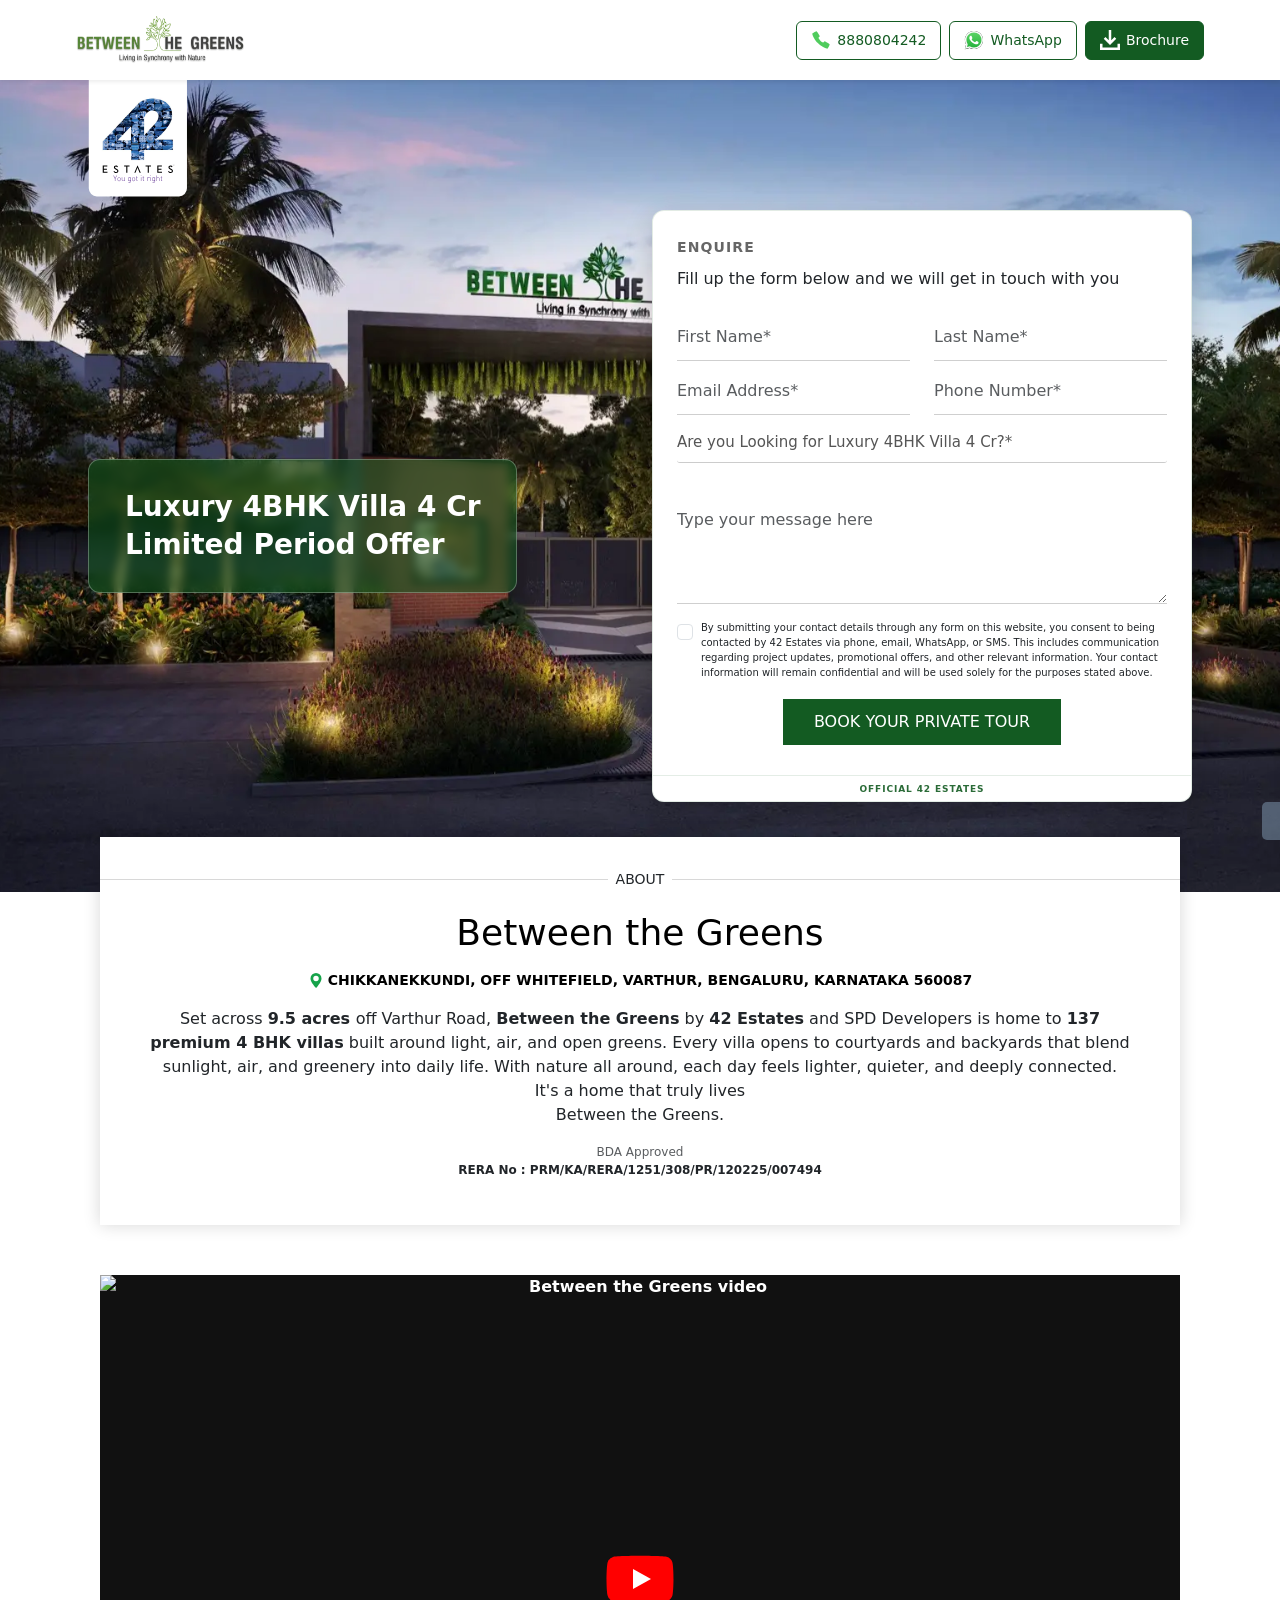
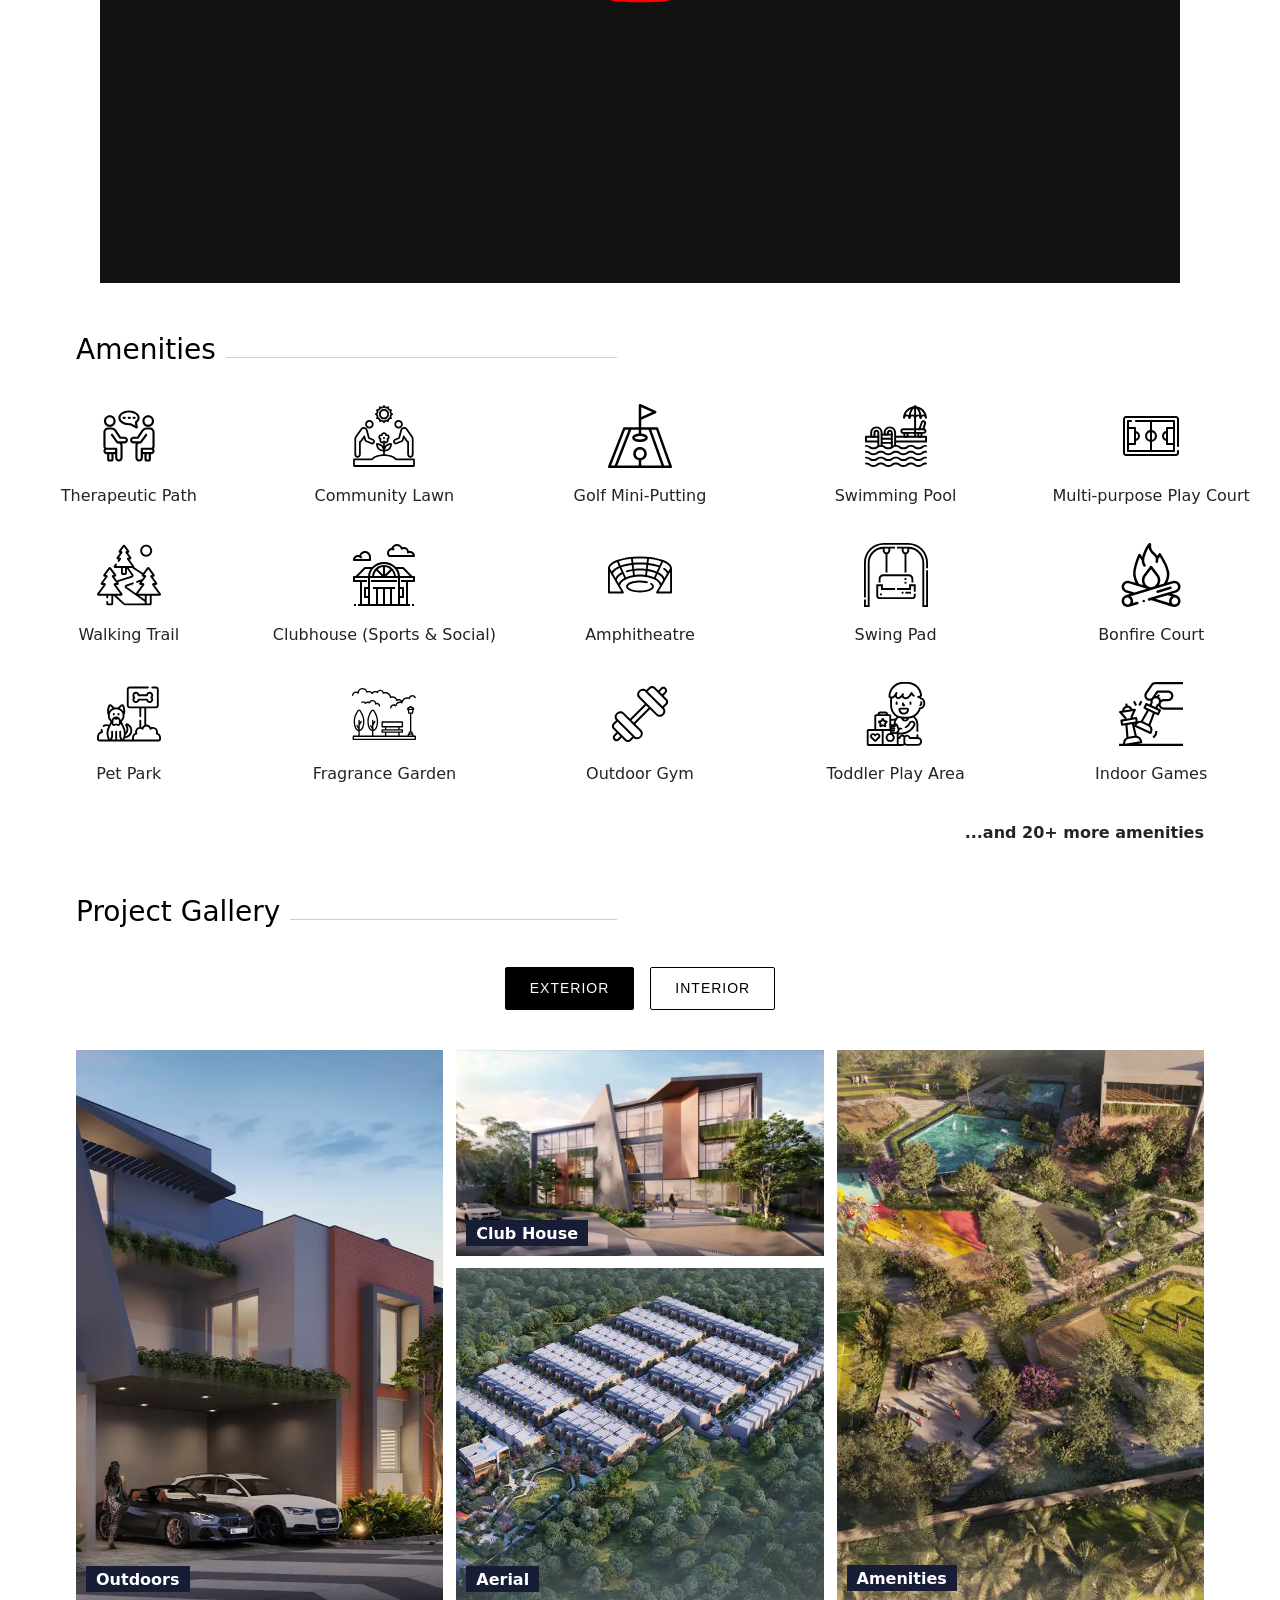
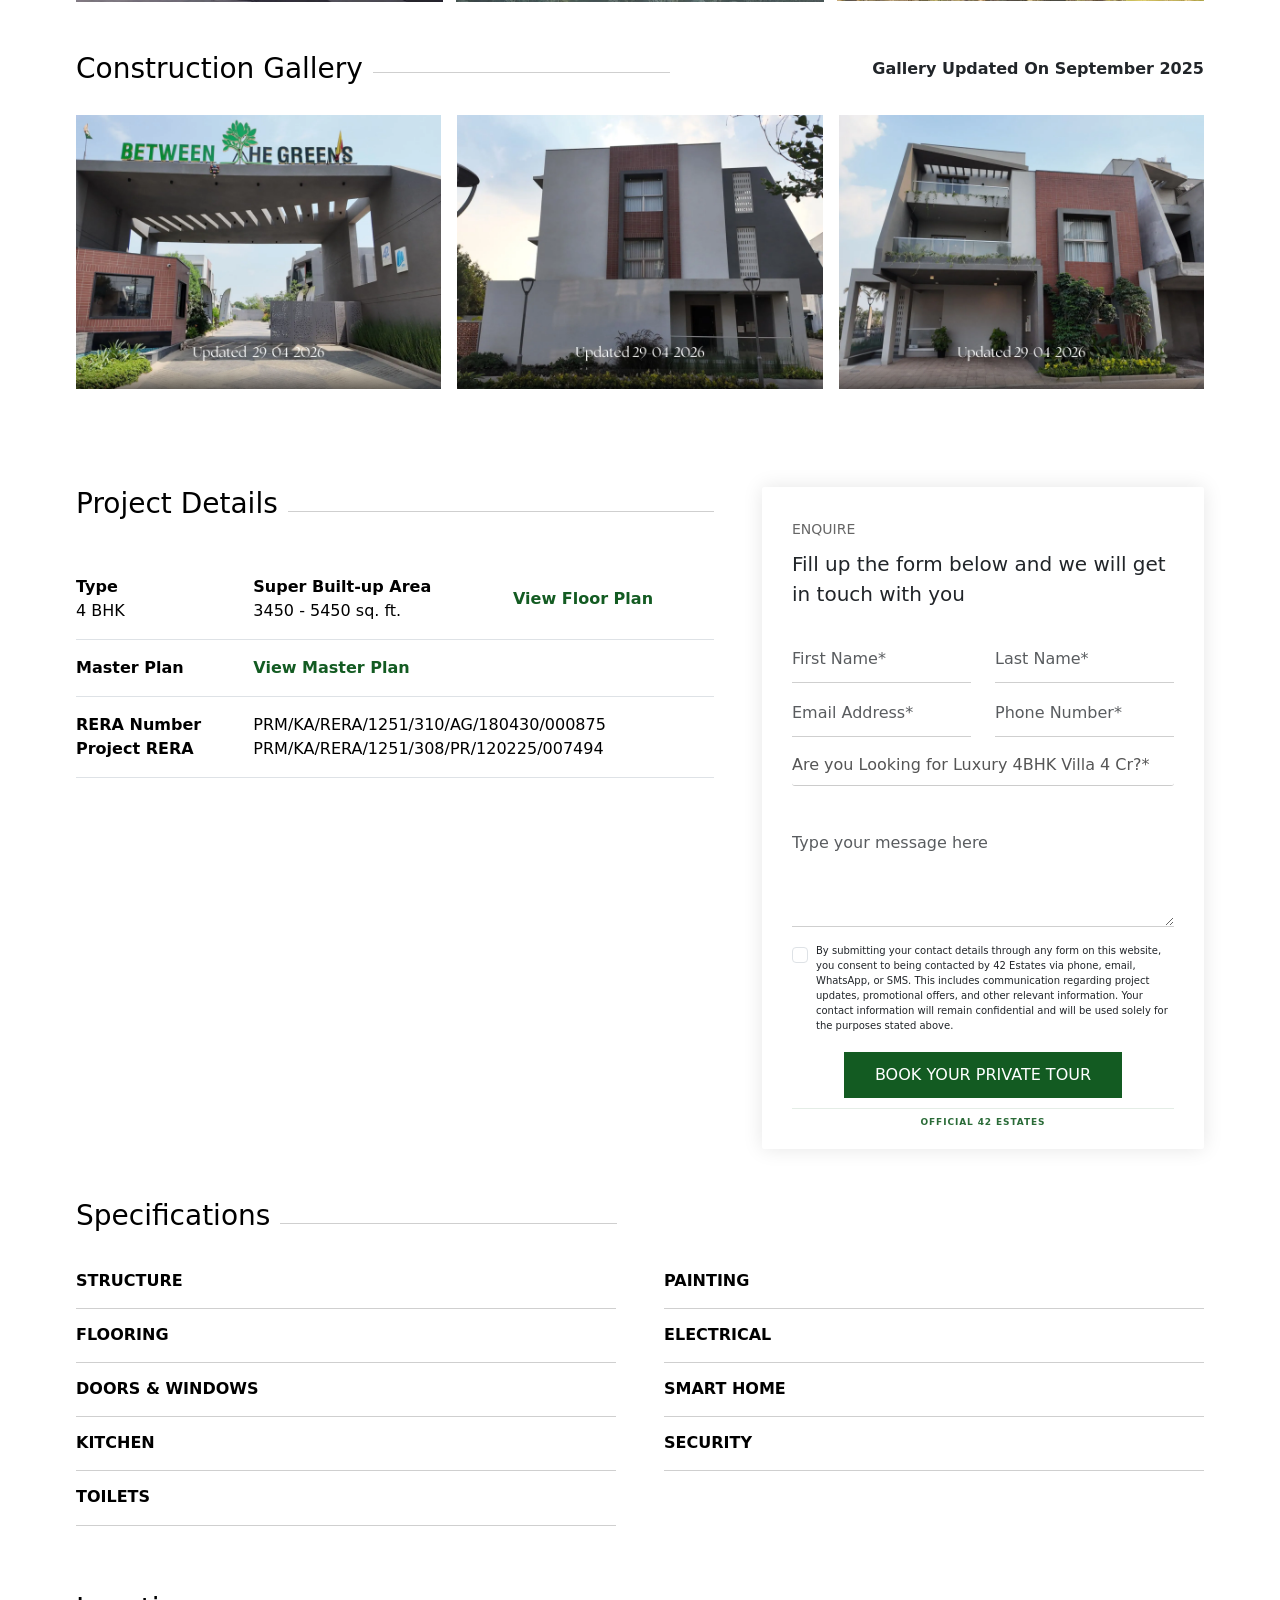
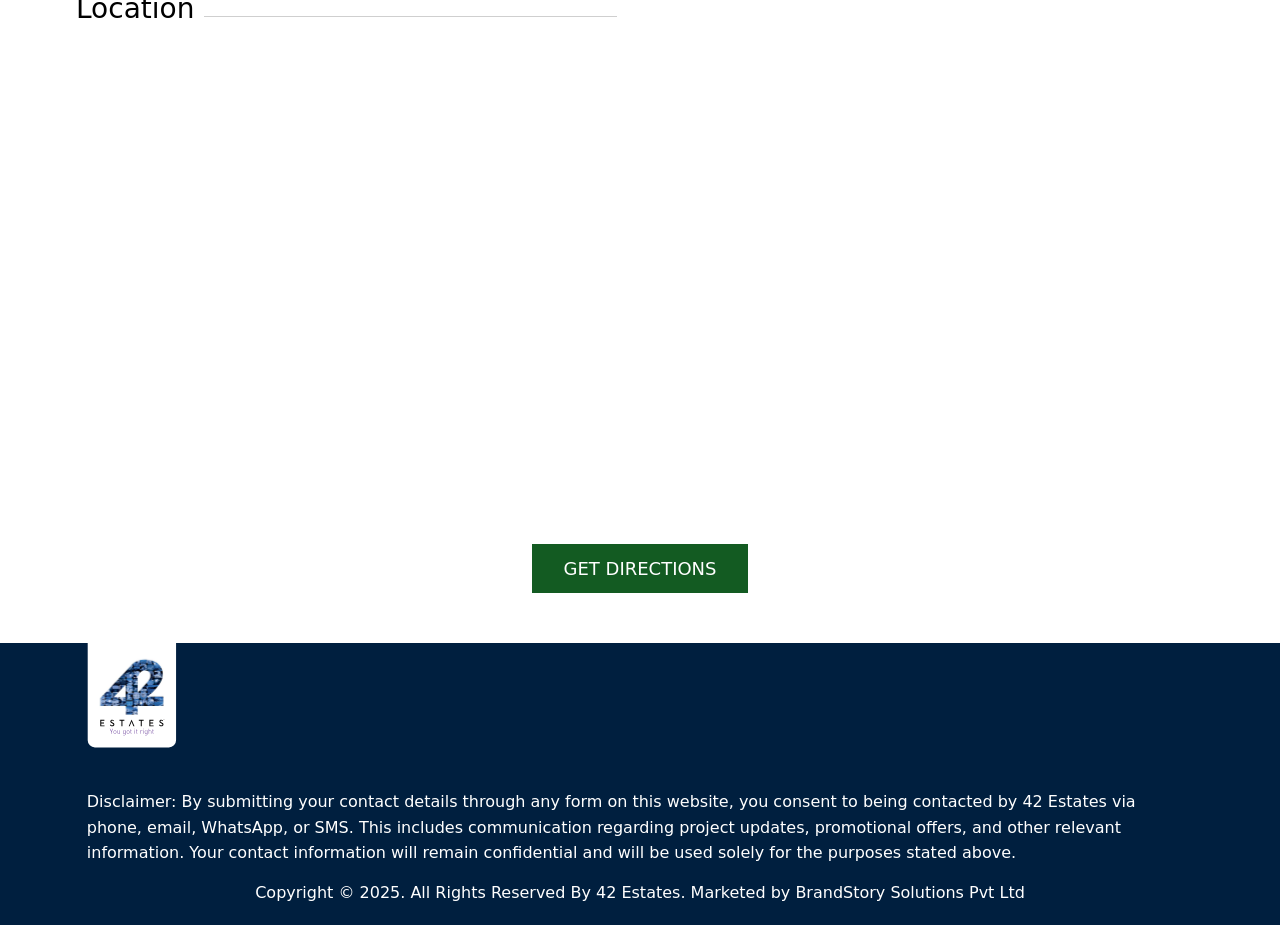
==== index.html @ 1ff2c19d "Optimized page for better user experience" ====
<!DOCTYPE html>
<html lang="en-US">
<head>
    <meta charset="UTF-8">
    <meta name="viewport" content="width=device-width, initial-scale=1, minimum-scale=1">
    <meta name='robots' content='index, follow, max-image-preview:large, max-snippet:-1, max-video-preview:-1' />
    <title>Between The Greens - Villas for Sale in Whitefield & Varthur, Bangalore</title>
    <meta name="description"
        content="Explore luxury villas for sale in Whitefield and Varthur, Bangalore. Spacious 3 & 4 BHK homes in gated communities with top amenities. Book your site visit now!" />
    <link rel="canonical" href="https://www.42estates.com/projects/between-the-greens/" />
    <link rel="preconnect" href="https://cdn.jsdelivr.net" crossorigin>
    <link rel="preconnect" href="https://fonts.cdnfonts.com" crossorigin>
    <link rel="dns-prefetch" href="https://www.googletagmanager.com">
    <link rel="preload" as="image" href="images/between-greens-logo-opt.webp" type="image/webp" fetchpriority="high">
    <link rel="preload" as="image" href="images/btg-banner-mobile.webp" type="image/webp" media="(max-width: 767px)"
        fetchpriority="high">
    <link rel="preload" as="image" href="images/btg-banner.webp" type="image/webp" media="(min-width: 768px)"
        fetchpriority="high">
    <link href="https://cdn.jsdelivr.net/npm/bootstrap@5.3.3/dist/css/bootstrap.min.css" rel="stylesheet">
    <meta property="og:locale" content="en_US" />
    <meta property="og:type" content="article" />
    <meta property="og:title"
        content="Explore luxury villas for sale in Whitefield and Varthur, Bangalore. Spacious 3 & 4 BHK homes in gated communities with top amenities. Book your site visit now!" />
    <meta property="og:description"
        content="Explore luxury villas for sale in Whitefield and Varthur, Bangalore. Spacious 3 & 4 BHK homes in gated communities with top amenities. Book your site visit now!" />
    <meta property="og:url" content="https://www.42estates.com/projects/between-the-greens/" />
    <meta property="og:site_name" content="42 Estates" />
    <meta property="article:modified_time" content="2025-10-28T10:31:50+00:00" />
    <meta property="og:image" content="images/42-estates-title-logo.png" />
    <meta property="og:image:width" content="512" />
    <meta property="og:image:height" content="512" />
    <meta property="og:image:type" content="image/png" />
    <meta name="twitter:card" content="summary_large_image" />
    <meta name="twitter:label1" content="Est. reading time" />
    <meta name="twitter:data1" content="1 minute" />
    <script type="application/ld+json"
        class="yoast-schema-graph">{"@context":"https://schema.org","@graph":[{"@type":"WebPage","@id":"https://www.42estates.com/projects/between-the-greens/","url":"https://www.42estates.com/projects/between-the-greens/","name":"Between The Greens | Premium 4 BHK Villas for Sale in Varthur","isPartOf":{"@id":"https://www.42estates.com/#website"},"primaryImageOfPage":{"@id":"https://www.42estates.com/projects/between-the-greens/#primaryimage"},"image":{"@id":"https://www.42estates.com/projects/between-the-greens/#primaryimage"},"thumbnailUrl":"images/42-estates-title-logo.png","datePublished":"2025-10-25T07:54:54+00:00","dateModified":"2025-10-28T10:31:50+00:00","description":"Between The Greens offers premium 4 BHK villas in Varthur that celebrate light, air, and open greens.","breadcrumb":{"@id":"https://www.42estates.com/projects/between-the-greens/#breadcrumb"},"inLanguage":"en-US","potentialAction":[{"@type":"ReadAction","target":["https://www.42estates.com/projects/between-the-greens/"]}]},{"@type":"ImageObject","inLanguage":"en-US","@id":"https://www.42estates.com/projects/between-the-greens/#primaryimage","url":"https://www.42estates.com/projects/between-the-greens/#primaryimage","contentUrl":"https://www.42estates.com/projects/between-the-greens/#primaryimage","width":935,"height":526,"caption":"Between The Greens"},{"@type":"BreadcrumbList","@id":"https://www.42estates.com/projects/between-the-greens/#breadcrumb","itemListElement":[{"@type":"ListItem","position":1,"name":"Home","item":"https://www.42estates.com/"},{"@type":"ListItem","position":2,"name":"Between The Greens"}]},{"@type":"WebSite","@id":"https://www.42estates.com/#website","url":"https://www.42estates.com/","name":"42 Estates","description":"","potentialAction":[{"@type":"SearchAction","target":{"@type":"EntryPoint","urlTemplate":"https://www.42estates.com/?s={search_term_string}"},"query-input":{"@type":"PropertyValueSpecification","valueRequired":true,"valueName":"search_term_string"}}],"inLanguage":"en-US"}]}</script>
    <link rel="stylesheet" href="style.css" media="print" onload="this.media='all'">
    <noscript>
        <link rel="stylesheet" href="style.css">
    </noscript>
 
    <link rel="apple-touch-icon" sizes="180x180" href="images/42-estates-title-logo.png">
    <link rel="icon" type="image/png" sizes="32x32" href="images/42-estates-title-logo.png">
    <link rel="icon" type="image/png" sizes="16x16" href="images/42-estates-title-logo.png">
    <link rel="manifest" href="images/42-estates-title-logo.png">
    <link rel="mask-icon" href="images/42-estates-title-logo.png" color="#5bbad5">
    <meta name="msapplication-TileColor" content="#da532c">
    <meta name="theme-color" content="#ffffff">
    <link rel="preload" as="style" href="https://fonts.cdnfonts.com/css/centrale-sans-regular"
        onload="this.onload=null;this.rel='stylesheet'">
    <noscript>
        <link href="https://fonts.cdnfonts.com/css/centrale-sans-regular" rel="stylesheet">
    </noscript>

    <!-- Analytics delayed until idle to protect mobile FCP -->
    <script>
        window.dataLayer = window.dataLayer || [];
        function gtag() { dataLayer.push(arguments); }
        function loadAnalytics() {
            var s1 = document.createElement('script');
            s1.async = true;
            s1.src = 'https://www.googletagmanager.com/gtag/js?id=G-PCZH4C11EK';
            document.head.appendChild(s1);
            gtag('js', new Date());
            gtag('config', 'G-PCZH4C11EK');
            gtag('config', 'AW-956108536');
            (function (w, d, s, l, i) {
                w[l] = w[l] || []; w[l].push({ 'gtm.start': new Date().getTime(), event: 'gtm.js' });
                var f = d.getElementsByTagName(s)[0], j = d.createElement(s), dl = l != 'dataLayer' ? '&l=' + l : '';
                j.async = true; j.src = 'https://www.googletagmanager.com/gtm.js?id=' + i + dl;
                f.parentNode.insertBefore(j, f);
            })(window, document, 'script', 'dataLayer', 'GTM-5NK7R79B');
        }
        if ('requestIdleCallback' in window) {
            requestIdleCallback(loadAnalytics, { timeout: 6000 });
        } else {
            window.addEventListener('load', function () { setTimeout(loadAnalytics, 4000); });
        }
    </script>

    <style>
        * {
            font-family: 'Centrale Sans Regular', system-ui, -apple-system, BlinkMacSystemFont, 'Segoe UI', sans-serif !important;
        }

        .header-logo-42 {
            padding: 0 0 10px;
        }

        .header {
            padding: 0;
        }

        .ps-pg-item-text {
            font-size: 16px;
            font-weight: bold;
            background-color: #161D35;
            padding: 2px 10px 0;
        }

        .hyphen-list {
            list-style: none;
            padding-top: 5px !important;
            padding-left: 2em !important;
        }

        .hyphen-list li::marker {
            content: "- ";
        }

        .ps-compare-sec.spb-50 {
            padding-bottom: 3rem !important;
        }

        .psd-address:before {
            content: "";
        }

        .psd-address {
            padding-left: 0 !important;
            font-weight: bold;
            color: #000;
        }

        .corner-logo {
            position: absolute;
            left: 20px;
            z-index: 9999;
        }

        @media (max-width: 768px) {
            .ps-compare-sec.spb-50 {
                padding-bottom: 3rem !important;
            }

            .ps-pg-item-text {
                font-size: 14px !important;
            }
        }

        .ps-construction-gallery-sec .image-wrapper {
            height: auto;
        }

        .site--form .form-control,
        .site--form .form-select {
            padding: 1.5rem 0 !important;
        }

        .footer-band {
            background-color: #001f3f;
            color: #fff;
            text-align: center;
            padding: 20px 12px;
            font-size: 14px;
        }

        .footer-band p {
            margin: 0;
        }

        .footer-band a {
            color: #fff;
            text-decoration: none;
        }

        .footer-42-logo-wrap {
            display: flex;
            justify-content: center;
            margin-bottom: 16px;
            position: relative;
            min-height: 110px;
        }

        .footer-42-logo {
            display: inline-block;
            width: 72px;
            margin: 0;
            line-height: 0;
            position: absolute;
            top: -20px;
            left: 50%;
            transform: translateX(-50%);
        }

        .footer-42-logo img {
            width: 100%;
            height: auto;
            display: block;
        }

        @media (min-width: 768px) {
            .footer-42-logo-wrap {
                justify-content: flex-start;
            }

            .footer-42-logo {
                width: 90px;
                left: 0;
                transform: none;
            }
        }

        .sticky--sidebar-mobile,
        .sticky--sidebar {
            display: none !important;
        }

        .corner-logo {
            display: none !important;
        }

        .text-blue {
            color: #135B22 !important;
        }

        .bg-black {
            background-color: #135B22 !important;
        }

        @media only screen and (max-width: 991px) {
            .ps-construction-gallery-sec .image-wrapper {
                height: auto;
            }
        }

        @media (max-width: 576px) {
            .corner-logo {
                left: 12px;
            }

            .corner-logo img {
                max-height: 60px;
            }

            .ps-project-gallery-row .col-4,
            .ps-project-gallery-row .ps-pg-col1,
            .ps-project-gallery-row .ps-pg-col2,
            .ps-project-gallery-row .ps-pg-col3 {
                flex: 0 0 100%;
                max-width: 100%;
            }

            .ps-project-gallery-row .ps-pg-item {
                margin-bottom: 1rem;
            }

            .ps-pg-item img {
                height: 350px;
                object-fit: cover;
                object-position: bottom;
            }
        }

        .get-directions-btn {
            padding: 15px 40px;
            font-size: 18px;
            font-weight: 500;
            border-radius: 5px;
            text-decoration: none;
            display: inline-block;
            transition: all 0.3s ease;
        }

        @media (max-width: 768px) {
            .get-directions-btn {
                padding: 12px 30px;
                font-size: 16px;
            }

            .footer-band {
                padding: 20px 12px 5rem;
            }
        }

        @media (max-width: 576px) {
            .get-directions-btn {
                padding: 10px 20px;
                font-size: 14px;
                width: fit-content;
                max-width: 280px;
            }
        }

        .site-header {
            position: sticky;
            top: 0;
            z-index: 1040;
            background: #fff;
        }

        .header-btn {
            font-size: 14px;
            padding: 8px 14px;
            border-radius: 6px;
            border: 1px solid #135B22;
            color: #135B22;
            background: #fff;
            transition: all 0.2s ease;
            text-decoration: none;
            display: inline-flex;
            align-items: center;
            gap: 6px;
        }

        .header-btn:hover {
            background: #135B22;
            color: #fff;
        }

        .header-btn.btn-fill {
            background: #135B22;
            color: #fff;
        }

        .header-btn.btn-fill:hover {
            background: #0f471b;
            border-color: #0f471b;
        }

        .mobile-cta-bar {
            position: fixed;
            bottom: 0;
            left: 0;
            right: 0;
            z-index: 1050;
            padding: 12px 12px 16px;
        }

        .mobile-cta-wrap {
            display: flex;
            align-items: center;
            justify-content: center;
            gap: 12px;

            background: rgba(19, 91, 35, 0.712);
            backdrop-filter: blur(25px);
            -webkit-backdrop-filter: blur(25px);
            border-radius: 999px;
            border: 1px solid rgba(225, 225, 225, 0.14);
            padding: 4px;
            box-shadow: inset 0 0 0 1px rgba(19, 91, 34, 0.05);
        }

        .mobile-cta-segmented {
            display: inline-flex;
            align-items: center;
            gap: 10px;
            flex: 1;
            min-width: 0;
            padding: 12px 14px;
            border-radius: 999px;
            text-decoration: none;
            color: #fff;
            transition: all 0.25s ease;
        }

        .mobile-cta-segmented:hover {
            background: rgba(19, 91, 34, 0.08);
        }

        .mobile-cta-segmented-phone {
            border-radius: 999px;
        }

        .mobile-cta-icon {
            width: 18px;
            height: 18px;
            flex-shrink: 0;
            color: #fff;
        }

        .mobile-cta-segmented-fill .mobile-cta-icon {
            color: #fff;
        }

        .mobile-cta-segmented span {
            display: inline-flex;
            flex-direction: column;
            line-height: 1.1;
            text-align: left;
        }

        .mobile-cta-segmented span strong {
            display: block;
            font-size: 12px;
            font-weight: 700;
        }

        .mobile-cta-divider {
            width: 1.5px;
            height: 42px;
            background: rgba(225, 225, 225, 0.70);
            border-radius: 2px;
        }

        .mobile-whatsapp-fab {
            position: fixed;
            right: 16px;
            bottom: 86px;
            width: 58px;
            height: 58px;
            display: inline-flex;
            align-items: center;
            justify-content: center;
            background: #25D366;
            border-radius: 50%;
            box-shadow: 0 10px 28px rgba(37, 211, 102, 0.3);
            border: 3px solid #fff;
            z-index: 1060;
            animation: whatsappFloat 3s ease-in-out infinite;
        }

        .mobile-whatsapp-fab::before {
            content: "";
            position: absolute;
            inset: 0;
            border-radius: 50%;
            background: rgba(37, 211, 102, 0.35);
            opacity: 0.3;
            animation: whatsappPulse 2.5s ease-out infinite;
        }

        .mobile-whatsapp-fab img {
            width: 26px;
            height: 26px;
            position: relative;
            z-index: 1;
        }

        @keyframes whatsappFloat {

            0%,
            100% {
                transform: translateY(0);
            }

            50% {
                transform: translateY(-4px);
            }
        }

        @keyframes whatsappPulse {
            0% {
                transform: scale(0.9);
                opacity: 0.4;
            }

            50% {
                transform: scale(1.15);
                opacity: 0.12;
            }

            100% {
                transform: scale(1.4);
                opacity: 0;
            }
        }

        #leadModal .btn-close:hover {
            --bs-btn-close-color: #000;
            --bs-btn-close-opacity: 0.5;
            --bs-btn-close-hover-opacity: 0.75;
            --bs-btn-close-focus-shadow: 0 0 0 0.25rem rgba(13, 110, 253, 0.25);
            --bs-btn-close-focus-opacity: 1;
            --bs-btn-close-disabled-opacity: 0.25;
            --bs-btn-close-white-filter: invert(1) grayscale(100%) brightness(200%);
            box-sizing: content-box;
            width: 1em;
            height: 1em;
            padding: .25em .25em;
            color: var(--bs-btn-close-color);
            background: transparent var(--bs-btn-close-bg) center / 1em auto no-repeat;
            border: 0;
            border-radius: .375rem;
            opacity: var(--bs-btn-close-opacity);

        }

        @media (max-width: 768px) {
            .site-header .container {
                flex-direction: column;
                align-items: flex-start;
                gap: 12px;
            }

            .site-header img {
                height: 42px !important;
            }

            .site-header .d-flex {
                width: 100%;
            }
        }


        .ps--banner {
            background-image: url('images/btg-banner-mobile.webp');
            background-image: image-set(url('images/btg-banner-mobile.webp') type('image/webp'), url('images/btg-banner-mobile.webp') type('image/jpeg'));
            background-size: cover;
            background-position: center;
            background-repeat: no-repeat;
            position: relative;
        }

        .ps--banner>.container {
            position: relative;
        }

        .banner-42-logo {
            position: absolute;
            left: var(--bs-gutter-x, 0.75rem);
            top: -240px;
            z-index: 6;
            display: block;
            width: 72px;
            padding: 0;
            background: none;
            border: 0;
            box-shadow: none;
            line-height: 0;
        }

        .banner-42-logo img {
            width: 100%;
            height: auto;
            display: block;
        }

        @media (min-width: 992px) {
            .banner-42-logo {
                top: -130px;
                width: 90px;
            }
        }

        @media (min-width: 1200px) {
            .banner-42-logo {
                width: 100px;
            }
        }

        @media (min-width: 768px) {
            .ps--banner {
                background-image: url('images/btg-banner.webp');
                background-image: image-set(url('images/btg-banner.webp') type('image/webp'), url('images/btg-banner-desktop.jpg') type('image/jpeg'));
            }
        }


        /* content-visibility removed: breaks AOS IntersectionObserver */

        .yt-facade {
            position: relative;
            width: 100%;
            aspect-ratio: 16 / 9;
            background: #111;
            cursor: pointer;
            overflow: hidden;
            border: 0;
            padding: 0;
            display: block;
        }

        .yt-facade img {
            width: 100%;
            height: 100%;
            object-fit: cover;
            display: block;
        }

        .yt-facade::after {
            content: "";
            position: absolute;
            left: 50%;
            top: 50%;
            width: 68px;
            height: 48px;
            margin: -24px 0 0 -34px;
            background: url("data:image/svg+xml,%3Csvg xmlns='http://www.w3.org/2000/svg' viewBox='0 0 68 48'%3E%3Cpath fill='%23f00' d='M66.5 7.7a8.5 8.5 0 0 0-6-6C55.4.7 34 .7 34 .7S12.6.7 7.5 1.7a8.5 8.5 0 0 0-6 6C.5 12.8.5 24 .5 24s0 11.2 1 16.3a8.5 8.5 0 0 0 6 6c5.1 1 26.5 1 26.5 1s21.4 0 26.5-1a8.5 8.5 0 0 0 6-6c1-5.1 1-16.3 1-16.3s0-11.2-1-16.3z'/%3E%3Cpath fill='%23fff' d='M45 24 27 14v20z'/%3E%3C/svg%3E") center / contain no-repeat;
            pointer-events: none;
        }

        .yt-facade iframe {
            position: absolute;
            inset: 0;
            width: 100%;
            height: 100%;
            border: 0;
        }

        /* Banner offer + enquire layout */
        .banner-offer-row {
            width: 100%;
            align-items: center;
        }

        .offer-banner {
            position: relative;
            padding: 28px 36px;
            text-align: left;
            color: #fff;
            overflow: hidden;
            background: rgba(19, 91, 34, 0.55);
            backdrop-filter: blur(5px);
            -webkit-backdrop-filter: blur(5px);
            border-radius: 12px;
            border: 1.5px solid rgba(255, 255, 255, 0.28);
            width: fit-content;
        }

        .offer-banner h2 {
            font-size: 28px;
            font-weight: 600;
            line-height: 1.35;
            margin: 0;
            color: #fff;
        }

        .banner-enquire-form {
            background: #fff;
            box-shadow: 0 8px 28px rgba(0, 0, 0, 0.18);
            border-radius: 12px;
            padding: 0 !important;
            border: 1px solid rgba(19, 91, 34, 0.12);
            max-width: 100%;
            margin: 0 0 40px;
        }

        .banner-enquire-form small {
            color: #135B22;
            font-weight: 600;
            letter-spacing: 0.08em;
        }

        .banner-enquire-form .txt-20 {
            font-size: 16px;
            margin-bottom: 12px;
        }

        .banner-enquire-form select {
            width: 100%;
            border: none;
            border-bottom: 1px solid #ccc;
            background: transparent;
            padding: 8px 0;
            outline: none;
            font-size: 15px;
            color: #555;
        }

        .ps-description-sec .ps-description-inner {
            margin-top: -55px;
        }

        .banner-mobile-enquire {
            background: #f7f7f7;
            padding-top: 24px;
            padding-bottom: 10px;
        }

        .banner-mobile-enquire .banner-enquire-form {
            margin-bottom: 0;
        }

        /* Official 42 Estates form watermark */
        .site--form,
        .ps-enquire-form {
            position: relative;
        }

        .official-42-mark {
            display: block;
            width: 100%;
            margin-top: 10px;
            padding-top: 8px;
            border-top: 1px solid rgba(19, 91, 34, 0.12);
            text-align: center;
            font-size: 9px;
            font-weight: 600;
            letter-spacing: 0.1em;
            text-transform: uppercase;
            color: #135B22;
            opacity: 0.9;
            line-height: 1.3;
            pointer-events: none;
            user-select: none;
        }

        .official-42-mark span {
            display: inline-block;
        }

        .modal .official-42-mark {
            margin-top: 8px;
            padding-bottom: 2px;
        }

        .banner-enquire-form .official-42-mark {
            margin-top: 6px;
            margin-bottom: 6px;
            padding-left: 4px;
            padding-right: 4px;
        }

        @media (max-width: 768px) {
            .offer-banner {
                padding: 16px 18px;
                margin-bottom: 0;
                width: 100%;
                text-align: center;
            }

            .offer-banner h2 {
                font-size: 18px;
            }

            .ps-description-sec .ps-description-inner {
                margin-top: 25px;
            }
        }
    </style>
</head>

<body
    class="wp-singular residential-template-default single single-residential postid-1894 wp-theme-neve wp-child-theme-neve-child mega-menu-header-menu  nv-blog-grid nv-sidebar-full-width menu_sidebar_slide_left"
    id="neve_body">
    <!-- Google Tag Manager (noscript) -->
    <noscript><iframe src="https://www.googletagmanager.com/ns.html?id=GTM-5NK7R79B" height="0" width="0"
            style="display:none;visibility:hidden"></iframe></noscript>
    <!-- End Google Tag Manager (noscript) -->
    <header class="site-header shadow-sm">
        <div class="container d-flex align-items-center justify-content-between py-3">
            <a href="/" class="d-inline-flex align-items-center">
                <img src="images/between-greens-logo-opt.webp" alt="42 Estates" width="160" height="46"
                    style="height: 48px; width: auto;" class="img-fluid" decoding="async" fetchpriority="high">
            </a>
            <div class="d-none d-md-flex gap-2 header-actions">
                <a class="header-btn" href="tel:+918880804242">
                    <img src="images/phone-btwgreens.svg" alt="42 Estates" style="height: 20px;" class="img-fluid">
                    8880804242
                </a>
                <a class="header-btn" href="https://wa.me/918880804242" target="_blank" rel="noopener">
                    <img src="images/whtsp-btwgreens-icon.svg" alt="42 Estates" style="height: 20px;" class="img-fluid">
                    WhatsApp
                </a>
                <a class="header-btn btn-fill" href="#" data-bs-toggle="modal" data-bs-target="#leadModal">
                    <img src="images/download-btwgreens.svg" alt="42 Estates" style="height: 20px;" class="img-fluid">
                    Brochure
                </a>
            </div>
        </div>
    </header>
    <div class="mobile-cta-bar d-md-none">
        <div class="mobile-cta-wrap d-flex align-items-center">
            <a class="mobile-cta-segmented mobile-cta-segmented-phone" href="tel:+918880804242"
                aria-label="Call 8880804242">
                <svg class="mobile-cta-icon" viewBox="0 0 24 24" aria-hidden="true" focusable="false">
                    <path
                        d="M6.62 10.79a15.05 15.05 0 006.59 6.59l2.2-2.2a1 1 0 011.11-.21 11.72 11.72 0 003.7.59 1 1 0 011 1v3.5a1 1 0 01-1 1A16 16 0 014 5a1 1 0 011-1h3.5a1 1 0 011 1 11.72 11.72 0 00.59 3.7 1 1 0 01-.21 1.11l-2.2 2.2z"
                        fill="currentColor" />
                </svg>
                <span>
                    <strong>Call Now</strong>
                    8880804242
                </span>
            </a>
            <span class="mobile-cta-divider" aria-hidden="true"></span>
            <a class="mobile-cta-segmented mobile-cta-segmented-fill" href="#" data-bs-toggle="modal"
                data-bs-target="#leadModal" aria-label="Download brochure">
                <svg class="mobile-cta-icon" viewBox="0 0 24 24" aria-hidden="true" focusable="false">
                    <path d="M12 3v10m0 0l-3-3m3 3l3-3M6 17h12" fill="none" stroke="currentColor" stroke-width="2"
                        stroke-linecap="round" stroke-linejoin="round" />
                </svg>
                <span>
                    <strong>Brochure</strong>
                    Download
                </span>
            </a>
        </div>
    </div>
    <a class="mobile-whatsapp-fab d-md-none" href="https://wa.me/918880804242" target="_blank" rel="noopener"
        aria-label="Chat on WhatsApp">
        <img src="images/whtsp-btwgreens-icon.svg" alt="WhatsApp" />
    </a>
    <a href="/" class="corner-logo d-inline-flex align-items-center">
        <img src="images/42estates-logo.svg" alt="42 Estates" class="img-fluid" />
    </a>
    <div class="wrapper">
        <main id="content" class="neve-main">
         
        
            <script type="litespeed/javascript">function autofillBrochureInModal(){var brochureModal=document.querySelector('#Downloadbrochure');if(brochureModal){brochureModal.addEventListener('shown.bs.modal',function(){var pagehdng=document.querySelector('h1.prj-name')?document.querySelector('h1.prj-name').innerHTML:'Enter Property Name';var brochureForm=brochureModal.querySelector('form');var proname=brochureForm.querySelector('.db-prj[name="project"]');if(proname){proname.value=pagehdng}})}}
autofillBrochureInModal()</script>
 
    
            <script type="litespeed/javascript">function autofillBrochureInModal1(){var brochureModal1=document.querySelector('#EnquireModal');if(brochureModal1){brochureModal1.addEventListener('shown.bs.modal',function(){var pagehdng1=document.querySelector('h1.prj-name')?document.querySelector('h1.prj-name').innerHTML:'Enter Property Name';var brochureForm1=brochureModal1.querySelector('form');var proname1=brochureForm1.querySelector('.db-prj[name="project"]');if(proname1){proname1.value=pagehdng1}})}}
autofillBrochureInModal1()</script>
            <section
                class="ps--banner page-banner pt-100 pt-md-130 spb-50 d-flex justify-content-end justify-content-md-center">
                <div class="container position-relative d-flex justify-content-center align-items-center">
                    <a href="https://42estates.com/" class="banner-42-logo" target="_blank" rel="noopener noreferrer"
                        aria-label="Official 42 Estates">
                        <img src="images/42-estates-official-logo.svg" alt="42 Estates" width="107" height="125"
                            decoding="async">
                    </a>
                    <div class="row banner-offer-row gx-md-4 gy-3">
                        <div class="col-lg-6 col-12 d-flex align-items-center">
                            <div class="offer-banner">
                                <h2>
                                    Luxury 4BHK Villa 4 Cr<br /> Limited Period Offer
                                </h2>
                            </div>
                        </div>
                        <div class="col-lg-6 col-12 d-none d-lg-block">
                            <div class="ps-enquire-form site--form banner-enquire-form p-0">
                                <div class="p-3 p-md-4">
                                    <small class="text-uppercase">Enquire</small>
                                    <p class="txt-20 mt-2 mb-3">Fill up the form below and we will get in touch with you
                                    </p>
                                    <form class="single-prj-form banner-prj-form"
                                        action="https://devopspro.agency/2025/sapphire-villa/submit_api.php"
                                        method="POST">
                                        <div class="row">
                                            <div class="col-md-6">
                                                <input type="text" id="banner_f_name" name="f_name" class="form-control"
                                                    placeholder="First Name*" required
                                                    oninput="this.value = this.value.replace(/[^A-Za-z ]/g, '')"
                                                    minlength="3" maxlength="30">
                                            </div>
                                            <div class="col-md-6">
                                                <input type="text" id="banner_l_name" name="l_name" class="form-control"
                                                    placeholder="Last Name*" required>
                                            </div>
                                            <div class="col-md-6">
                                                <input type="email" id="banner_email" name="email" class="form-control"
                                                    placeholder="Email Address*" required
                                                    pattern="^[^\s@]+@[^\s@]+\.[^\s@]+$"
                                                    title="Please enter a valid email address"
                                                    oninput="this.value=this.value.replace(/\s/g,'')">
                                            </div>
                                            <div class="col-md-6">
                                                <input type="tel" id="banner_phonefax" name="phonefax"
                                                    class="form-control" placeholder="Phone Number*" maxlength="10"
                                                    minlength="10" pattern="[0-9]{10}"
                                                    oninput="this.value=this.value.replace(/[^0-9]/g,'')" required>
                                            </div>
                                            <div class="col-md-12 mb-3 mt-2">
                                                <div class="form-group position-relative">
                                                    <select id="banner_luxury_villa_interest"
                                                        name="luxury_villa_interest" required>
                                                        <option value="" disabled selected hidden>
                                                            Are you Looking for Luxury 4BHK Villa 4 Cr?*
                                                        </option>
                                                        <option value="Yes">Yes</option>
                                                        <option value="No">No</option>
                                                    </select>
                                                </div>
                                            </div>
                                            <div class="col-md-12 mb-3">
                                                <textarea id="banner_notes" name="notes" class="form-control"
                                                    placeholder="Type your message here" rows="3"></textarea>
                                            </div>
                                            <div class="col-12">
                                                <div class="form-check mb-3">
                                                    <input class="form-check-input" type="checkbox" id="consent-banner"
                                                        name="consent" required>
                                                    <label class="form-check-label" for="consent-banner"
                                                        style="font-size: 10px;">
                                                        By submitting your contact details through any form on this
                                                        website,
                                                        you consent to being
                                                        contacted by 42 Estates via phone, email, WhatsApp, or SMS. This
                                                        includes communication
                                                        regarding project updates, promotional offers, and other
                                                        relevant
                                                        information. Your contact
                                                        information will remain confidential and will be used solely for
                                                        the
                                                        purposes stated above.
                                                    </label>
                                                </div>
                                            </div>
                                            <div class="col-md-12">
                                                <button type="submit"
                                                    class="d-block mx-auto btn bg-black text-white text-uppercase">Book
                                                    Your Private Tour</button>
                                            </div>
                                        </div>
                                    </form>
                                </div>
                            </div>
                        </div>
                    </div>
                </div>
            </section>
            <section class="banner-mobile-enquire d-lg-none spb-50">
                <div class="container">
                    <div class="ps-enquire-form site--form banner-enquire-form p-0">
                        <div class="p-3">
                            <small class="text-uppercase">Enquire</small>
                            <p class="txt-20 mt-2 mb-3">Fill up the form below and we will get in touch with you</p>
                            <form class="single-prj-form banner-prj-form-mobile"
                                action="https://devopspro.agency/2025/sapphire-villa/submit_api.php" method="POST">
                                <div class="row">
                                    <div class="col-md-6">
                                        <input type="text" id="mobile_banner_f_name" name="f_name" class="form-control"
                                            placeholder="First Name*" required
                                            oninput="this.value = this.value.replace(/[^A-Za-z ]/g, '')" minlength="3"
                                            maxlength="30">
                                    </div>
                                    <div class="col-md-6">
                                        <input type="text" id="mobile_banner_l_name" name="l_name" class="form-control"
                                            placeholder="Last Name*" required>
                                    </div>
                                    <div class="col-md-6">
                                        <input type="email" id="mobile_banner_email" name="email" class="form-control"
                                            placeholder="Email Address*" required pattern="^[^\s@]+@[^\s@]+\.[^\s@]+$"
                                            title="Please enter a valid email address"
                                            oninput="this.value=this.value.replace(/\s/g,'')">
                                    </div>
                                    <div class="col-md-6">
                                        <input type="tel" id="mobile_banner_phonefax" name="phonefax"
                                            class="form-control" placeholder="Phone Number*" maxlength="10"
                                            minlength="10" pattern="[0-9]{10}"
                                            oninput="this.value=this.value.replace(/[^0-9]/g,'')" required>
                                    </div>
                                    <div class="col-md-12 mb-3 mt-2">
                                        <div class="form-group position-relative">
                                            <select id="mobile_banner_luxury_villa_interest"
                                                name="luxury_villa_interest" required>
                                                <option value="" disabled selected hidden>
                                                    Are you Looking for Luxury 4BHK Villa 4 Cr?*
                                                </option>
                                                <option value="Yes">Yes</option>
                                                <option value="No">No</option>
                                            </select>
                                        </div>
                                    </div>
                                    <div class="col-md-12 mb-3">
                                        <textarea id="mobile_banner_notes" name="notes" class="form-control"
                                            placeholder="Type your message here" rows="3"></textarea>
                                    </div>
                                    <div class="col-12">
                                        <div class="form-check mb-3">
                                            <input class="form-check-input" type="checkbox" id="consent-banner-mobile"
                                                name="consent" required>
                                            <label class="form-check-label" for="consent-banner-mobile"
                                                style="font-size: 10px;">
                                                By submitting your contact details through any form on this website,
                                                you consent to being contacted by 42 Estates via phone, email, WhatsApp,
                                                or SMS. This includes communication regarding project updates,
                                                promotional offers, and other relevant information. Your contact
                                                information will remain confidential and will be used solely for the
                                                purposes stated above.
                                            </label>
                                        </div>
                                    </div>
                                    <div class="col-md-12">
                                        <button type="submit"
                                            class="d-block mx-auto btn bg-black text-white text-uppercase">Book Your
                                            Private Tour</button>
                                    </div>
                                </div>
                            </form>
                        </div>
                    </div>
                </div>
            </section>
            <section class="ps-description-sec spb-50">
                <div class="container">
                    <div class="ps-description-inner">
                        <div class="ps-description-title"><span>About</span></div>
                        <div class="ps-description">
                            <h1 class="prj-name">Between the Greens</h1>
                            <div class="psd-address"><span class="me-1"
                                    style="display:inline-flex;align-items:center;vertical-align:middle;"><svg
                                        xmlns="http://www.w3.org/2000/svg" width="16" height="16" fill="#16a34a"
                                        viewBox="0 0 16 16" aria-hidden="true">
                                        <path
                                            d="M8 0a5.53 5.53 0 0 0-5.5 5.5c0 3.04 3.38 7.1 5.04 8.94a.74.74 0 0 0 1.12 0C10.12 12.6 13.5 8.54 13.5 5.5A5.53 5.53 0 0 0 8 0Zm0 8.25A2.75 2.75 0 1 1 10.75 5.5 2.75 2.75 0 0 1 8 8.25Z" />
                                    </svg></span>Chikkanekkundi, off Whitefield, Varthur, Bengaluru, Karnataka 560087
                            </div>
                            <p>Set across <strong> 9.5 acres </strong> off Varthur Road, <strong>Between the
                                    Greens</strong> by <strong>42 Estates</strong> and SPD Developers is home to
                                <strong>137 premium 4 BHK villas</strong> built around light, air, and open greens.
                                Every villa opens to courtyards and backyards that blend sunlight, air, and greenery
                                into daily life. With nature all around, each day feels lighter, quieter, and deeply
                                connected. It's a home that truly lives <br> Between the Greens.
                            </p>
                            <div class="text-center my-3">
                                <!-- <div class="fw-bold" style="font-size: 14px;">RERA & Approvals</div> -->
                                <div class="text-muted" style="font-size: 12px;">BDA Approved</div>
                                <div style="font-size: 12px;font-weight: 600;">RERA No :
                                    PRM/KA/RERA/1251/308/PR/120225/007494</div>
                            </div>
                            <div class="psd-address d-none"><span class="me-1"
                                    style="display:inline-flex;align-items:center;vertical-align:middle;"><svg
                                        xmlns="http://www.w3.org/2000/svg" width="16" height="16" fill="#16a34a"
                                        viewBox="0 0 16 16" aria-hidden="true">
                                        <path
                                            d="M8 0a5.53 5.53 0 0 0-5.5 5.5c0 3.04 3.38 7.1 5.04 8.94a.74.74 0 0 0 1.12 0C10.12 12.6 13.5 8.54 13.5 5.5A5.53 5.53 0 0 0 8 0Zm0 8.25A2.75 2.75 0 1 1 10.75 5.5 2.75 2.75 0 0 1 8 8.25Z" />
                                    </svg></span>Chikkanekkundi, off Whitefield, Varthur, Bengaluru, Karnataka 560087
                            </div>
                            <p class="d-none">Set across <strong> 9.5 acres </strong> off Varthur Road, <strong>Between
                                    the Greens</strong> by <strong>42 Estates</strong> and SPD Developers is home to
                                <strong>137 premium 4 BHK villas</strong> built around light, air, and open greens.
                                Every villa opens to courtyards and backyards that blend sunlight, air, and greenery
                                into daily life. With nature all around, each day feels lighter, quieter, and deeply
                                connected. It's a home that truly lives <br> Between the Greens.
                            </p>
                            <p class="d-none">BDA Approved <br> <strong>PRM/KA/RERA/1251/308/PR/120225/007494</strong>
                            </p>
                        </div>
                    </div>
                </div>
            </section>
            <section class="ps-video-sec spb-50">
                <div class="container">
                    <div class="max-1080">
                        <button type="button" class="yt-facade" data-yt-id="6EiirttehSc"
                            aria-label="Play Between the Greens video">
                            <img src="https://i.ytimg.com/vi/6EiirttehSc/hqdefault.jpg" alt="Between the Greens video"
                                width="480" height="360" loading="lazy" decoding="async">
                        </button>
                    </div>
                </div>
            </section>
            <section class="ps-amenities-sec spb-50">
                <div class="container">
                    <div class="ps-sec-title max-50">
                        <h3>Amenities</h3>
                    </div>
                    <div class="d-flex justify-content-xl-between flex-wrap amenities-row">
                        <div class="cols">
                            <div class="amenities-icon-box">
                                <img data-lazyloaded="1"
                                    src="[data-uri]"
                                    data-src="images/therapeutic-path.svg" alt="Therapeutic Path"
                                    class="img-fluid mb-3">
                                <p class="mb-0 fw-normal">Therapeutic Path</p>
                            </div>
                        </div>
                        <div class="cols">
                            <div class="amenities-icon-box">
                                <img data-lazyloaded="1"
                                    src="[data-uri]"
                                    data-src="images/community-lawn.svg" alt="Community Lawn" class="img-fluid mb-3">
                                <p class="mb-0 fw-normal">Community Lawn</p>
                            </div>
                        </div>
                        <div class="cols">
                            <div class="amenities-icon-box">
                                <img data-lazyloaded="1"
                                    src="[data-uri]"
                                    data-src="images/golf-mini.svg" alt="Golf Mini-Putting" class="img-fluid mb-3">
                                <p class="mb-0 fw-normal">Golf Mini-Putting</p>
                            </div>
                        </div>
                        <div class="cols">
                            <div class="amenities-icon-box">
                                <img data-lazyloaded="1"
                                    src="[data-uri]"
                                    data-src="images/swimming-pool.svg" alt="Swimming Pool" class="img-fluid mb-3">
                                <p class="mb-0 fw-normal">Swimming Pool</p>
                            </div>
                        </div>
                        <div class="cols">
                            <div class="amenities-icon-box">
                                <img data-lazyloaded="1"
                                    src="[data-uri]"
                                    data-src="images/playcourt.svg" alt="Multi-purpose Play Court"
                                    class="img-fluid mb-3">
                                <p class="mb-0 fw-normal">Multi-purpose Play Court</p>
                            </div>
                        </div>
                        <div class="cols">
                            <div class="amenities-icon-box">
                                <img data-lazyloaded="1"
                                    src="[data-uri]"
                                    data-src="images/walking-trail.svg" alt="Walking Trail" class="img-fluid mb-3">
                                <p class="mb-0 fw-normal">Walking Trail</p>
                            </div>
                        </div>
                        <div class="cols">
                            <div class="amenities-icon-box">
                                <img data-lazyloaded="1"
                                    src="[data-uri]"
                                    data-src="images/clubhouse.svg" alt="Clubhouse (Sports & Social)"
                                    class="img-fluid mb-3">
                                <p class="mb-0 fw-normal">Clubhouse (Sports & Social)</p>
                            </div>
                        </div>
                        <div class="cols">
                            <div class="amenities-icon-box">
                                <img data-lazyloaded="1"
                                    src="[data-uri]"
                                    data-src="images/amphitheatre.svg" alt="Amphitheatre" class="img-fluid mb-3">
                                <p class="mb-0 fw-normal">Amphitheatre</p>
                            </div>
                        </div>
                        <div class="cols">
                            <div class="amenities-icon-box">
                                <img data-lazyloaded="1"
                                    src="[data-uri]"
                                    data-src="images/swing-pad.svg" alt="Swing Pad" class="img-fluid mb-3">
                                <p class="mb-0 fw-normal">Swing Pad</p>
                            </div>
                        </div>
                        <div class="cols">
                            <div class="amenities-icon-box">
                                <img data-lazyloaded="1"
                                    src="[data-uri]"
                                    data-src="images/bonfire.svg" alt="Bonfire Court" class="img-fluid mb-3">
                                <p class="mb-0 fw-normal">Bonfire Court</p>
                            </div>
                        </div>
                        <div class="cols">
                            <div class="amenities-icon-box">
                                <img data-lazyloaded="1"
                                    src="[data-uri]"
                                    data-src="images/pet-park.svg" alt="Pet Park" class="img-fluid mb-3">
                                <p class="mb-0 fw-normal">Pet Park</p>
                            </div>
                        </div>
                        <div class="cols">
                            <div class="amenities-icon-box">
                                <img data-lazyloaded="1"
                                    src="[data-uri]"
                                    data-src="images/fragrant-garden.svg" alt="Fragrance Garden" class="img-fluid mb-3">
                                <p class="mb-0 fw-normal">Fragrance Garden</p>
                            </div>
                        </div>
                        <div class="cols">
                            <div class="amenities-icon-box">
                                <img data-lazyloaded="1"
                                    src="[data-uri]"
                                    data-src="images/outdoor-gym.svg" alt="Outdoor Gym" class="img-fluid mb-3">
                                <p class="mb-0 fw-normal">Outdoor Gym</p>
                            </div>
                        </div>
                        <div class="cols">
                            <div class="amenities-icon-box">
                                <img data-lazyloaded="1"
                                    src="[data-uri]"
                                    data-src="images/toddler-zone.svg" alt="Toddler Play Area  " class="img-fluid mb-3">
                                <p class="mb-0 fw-normal">Toddler Play Area </p>
                            </div>
                        </div>
                        <div class="cols">
                            <div class="amenities-icon-box">
                                <img data-lazyloaded="1"
                                    src="[data-uri]"
                                    data-src="images/indoor-games.svg" alt="Indoor Games" class="img-fluid mb-3">
                                <p class="mb-0 fw-normal">Indoor Games</p>
                            </div>
                        </div>
                    </div>
                    <p class="mb-0 text-end fw-bold txt-16">...and 20+ more amenities</p>
                </div>
            </section>
            <section class="ps-project-gallery-sec spb-50 lbox-sec">
                <div class="container">
                    <div class="ps-sec-title max-50">
                        <h3>Project Gallery</h3>
                    </div>
                    <ul class="nav nav-pills mb-4 justify-content-center" id="pills-tab" role="tablist">
                        <li class="nav-item mx-2" role="presentation">
                            <button class="nav-link active gallery-tab-btn" id="pills-home-tab" data-bs-toggle="pill"
                                data-bs-target="#pills-home" type="button" role="tab" aria-controls="pills-home"
                                aria-selected="true">Exterior</button>
                        </li>
                        <li class="nav-item mx-2" role="presentation">
                            <button class="nav-link gallery-tab-btn" id="pills-profile-tab" data-bs-toggle="pill"
                                data-bs-target="#pills-profile" type="button" role="tab" aria-controls="pills-profile"
                                aria-selected="false">Interior</button>
                        </li>
                    </ul>
                    <div class="tab-content pt-md-3" id="pills-tabContent">
                        <div class="tab-pane fade show active" id="pills-home" role="tabpanel"
                            aria-labelledby="pills-home-tab" tabindex="0">
                            <div class="row gx-1 gx-md-3 ps-project-gallery-row">
                                <div class="col-4 ps-pg-col2">
                                    <div class="ps-pg-item">
                                        <a href="images/villa-view-3-lb.webp" data-fancybox="gallery">
                                            <img data-lazyloaded="1"
                                                src="[data-uri]"
                                                data-src="images/villa-view-3-s-opt.webp" class="img-fluid" alt="img">
                                            <div class="ps-pg-item-text">Outdoors</div>
                                            <div class="overlay">
                                                <span class="plus-symbol">+</span>
                                            </div>
                                        </a>
                                    </div>
                                </div>
                                <div class="col-4 ps-pg-col1">
                                    <div class="ps-pg-item">
                                        <a href="images/clubhouse-lb.webp" data-fancybox="gallery">
                                            <img data-lazyloaded="1"
                                                src="[data-uri]"
                                                data-src="images/clubhouse-opt.webp" class="img-fluid" alt="img">
                                            <div class="ps-pg-item-text">Club House</div>
                                            <div class="overlay">
                                                <span class="plus-symbol">+</span>
                                            </div>
                                        </a>
                                    </div>
                                    <div class="ps-pg-item">
                                        <a href="images/aerial-view-lb.webp" data-fancybox="gallery">
                                            <img data-lazyloaded="1"
                                                src="[data-uri]"
                                                data-src="images/aerial-view-s-opt.webp" class="img-fluid" alt="img">
                                            <div class="ps-pg-item-text">Aerial</div>
                                            <div class="overlay">
                                                <span class="plus-symbol">+</span>
                                            </div>
                                        </a>
                                    </div>
                                </div>
                                <div class="col-4 ps-pg-col3">
                                    <div class="ps-pg-item">
                                        <a href="images/top-view-lb.webp" data-fancybox="gallery">
                                            <img data-lazyloaded="1"
                                                src="[data-uri]"
                                                data-src="images/top-view-s-opt.webp" class="img-fluid" alt="img">
                                            <div class="ps-pg-item-text">Amenities</div>
                                            <div class="overlay">
                                                <span class="plus-symbol">+</span>
                                            </div>
                                        </a>
                                    </div>
                                </div>
                                <a href="images/villa-view-1-lb.webp" data-fancybox="gallery">
                                </a>
                                <a href="images/villa-view-2-lb.webp" data-fancybox="gallery">
                                </a>
                                <a href="images/villa-view-5-lb.webp" data-fancybox="gallery">
                                </a>
                                <a href="images/villa-view-6-lb.webp" data-fancybox="gallery">
                                </a>
                                <a href="images/villa-view-4-lb.webp" data-fancybox="gallery">
                                </a>
                            </div>
                        </div>
                        <div class="tab-pane fade" id="pills-profile" role="tabpanel"
                            aria-labelledby="pills-profile-tab" tabindex="0">
                            <div class="row gx-1 gx-md-3 ps-project-gallery-row">
                                <div class="col-4 ps-pg-col2">
                                    <div class="ps-pg-item">
                                        <a href="images/dining-room-lb.webp" data-fancybox="gallery1">
                                            <img data-lazyloaded="1"
                                                src="[data-uri]"
                                                data-src="images/dining-room-s-opt.webp" class="img-fluid" alt="img">
                                            <div class="ps-pg-item-text">Dining Room</div>
                                            <div class="overlay">
                                                <span class="plus-symbol">+</span>
                                            </div>
                                        </a>
                                    </div>
                                </div>
                                <div class="col-4 ps-pg-col1">
                                    <div class="ps-pg-item">
                                        <a href="images/kitchen-lb.webp" data-fancybox="gallery1">
                                            <img data-lazyloaded="1"
                                                src="[data-uri]"
                                                data-src="images/kitchen-opt.webp" class="img-fluid" alt="img">
                                            <div class="ps-pg-item-text">Kitchen</div>
                                            <div class="overlay">
                                                <span class="plus-symbol">+</span>
                                            </div>
                                        </a>
                                    </div>
                                    <div class="ps-pg-item">
                                        <a href="images/bedroom-lb.webp" data-fancybox="gallery1">
                                            <img data-lazyloaded="1"
                                                src="[data-uri]"
                                                data-src="images/bedroom-s-opt.webp" class="img-fluid" alt="img">
                                            <div class="ps-pg-item-text">Bed Room</div>
                                            <div class="overlay">
                                                <span class="plus-symbol">+</span>
                                            </div>
                                        </a>
                                    </div>
                                </div>
                                <div class="col-4 ps-pg-col3">
                                    <div class="ps-pg-item">
                                        <a href="images/livingroom-lb.webp" data-fancybox="gallery1">
                                            <img data-lazyloaded="1"
                                                src="images/livingroom-s-opt.webp" class="img-fluid" alt="img">
                                            <div class="ps-pg-item-text">Living Room</div>
                                            <div class="overlay">
                                                <span class="plus-symbol">+</span>
                                            </div>
                                        </a>
                                    </div>
                                </div>

                            </div>
                        </div>
                    </div>
                </div>
            </section>
            <section class="ps-construction-gallery-sec spb-50 lbox-sec">
                <div class="container">
                    <div class="d-md-flex justify-content-md-between align-items-md-center hdng-sec">
                        <div class="ps-sec-title max-50 mb-0">
                            <h3 class="mb-0">Construction Gallery</h3>
                        </div>
                        <p class="fw-bold my-md-0 mt-2">Gallery Updated On September 2025</p>
                    </div>
                    <!-- <h4 class="mb-4">Phase 1</h4> -->
                    <div class="row gx-1 gx-md-3 mb-5">
                        <div class="col-md-4">
                            <div class="construction-item">
                                <a href="images/construction-gallery/new-construction-img1.webp"
                                    data-fancybox="construction-gallery" data-caption="">
                                    <div class="image-wrapper">
                                        <img data-lazyloaded="1"
                                            src="[data-uri]"
                                            data-src="images/construction-gallery/new-construction-img1.webp"
                                            class="img-fluid" alt="">
                                    </div>
                                    <div class="ps-pg-item-text"></div>
                                    <div class="overlay">
                                        <span class="plus-symbol">+</span>
                                    </div>
                                </a>
                            </div>
                        </div>
                        <div class="col-md-4">
                            <div class="construction-item">
                                <a href="images/construction-gallery/new-construction-img2.webp"
                                    data-fancybox="construction-gallery" data-caption="">
                                    <div class="image-wrapper">
                                        <img data-lazyloaded="1"
                                            src="[data-uri]"
                                            data-src="images/construction-gallery/new-construction-img2.webp"
                                            class="img-fluid" alt="">
                                    </div>
                                    <div class="ps-pg-item-text"></div>
                                    <div class="overlay">
                                        <span class="plus-symbol">+</span>
                                    </div>
                                </a>
                            </div>
                        </div>
                        <div class="col-md-4">
                            <div class="construction-item">
                                <a href="images/construction-gallery/new-construction-img3.webp"
                                    data-fancybox="construction-gallery" data-caption="">
                                    <div class="image-wrapper">
                                        <img data-lazyloaded="1"
                                            src="[data-uri]"
                                            data-src="images/construction-gallery/new-construction-img3.webp"
                                            class="img-fluid" alt="">
                                    </div>
                                    <div class="ps-pg-item-text"></div>
                                    <div class="overlay">
                                        <span class="plus-symbol">+</span>
                                    </div>
                                </a>
                            </div>
                            <div class="construction-item">
                                <a href="images/construction-gallery/new-construction-img4.webp"
                                    data-fancybox="construction-gallery" data-caption="">
                                </a>
                            </div>
                            <div class="construction-item">
                                <a href="images/construction-gallery/new-construction-img5.webp"
                                    data-fancybox="construction-gallery" data-caption="">
                                </a>
                            </div>
                        </div>
                    </div>
            </section>
            <section class="ps-project-details-sec spb-50">
                <div class="container">
                    <div class="row gx-md-5">
                        <div class="col-lg-7">
                            <div class="ps-project-details">
                                <div class="ps-sec-title">
                                    <h3>Project Details</h3>
                                </div>
                                <div class="table-responsive">
                                    <table class="table">
                                        <tbody>
                                            <tr>
                                                <th scope="row" class="ps-0">Type <br> <span style="font-weight: 400;">
                                                        4 BHK </span></th>
                                                <td><strong>Super Built-up Area</strong> <br> 3450 - 5450 sq. ft. </td>
                                                <td style="vertical-align: middle;">
                                                    <a href="#" class="text-blue" data-bs-toggle="modal"
                                                        data-bs-target="#autoPopupModal"
                                                        data-floorplan-file="btg-floor-plan.pdf"><strong>View
                                                            Floor Plan</strong></a>
                                                </td>
                                            </tr>
                                            <tr>
                                                <th scope="row" class="ps-0 text-nowrap">Master Plan</th>
                                                <td colspan="3"><a href="#" class="text-blue" data-bs-toggle="modal"
                                                        data-bs-target="#autoPopupModal"
                                                        data-masterplan-file="images/btg-master-plan.png"><strong>View
                                                            Master
                                                            Plan</strong></a></td>
                                            </tr>
                                            <tr>
                                                <th scope="row" class="ps-0">RERA Number <br> Project RERA</th>
                                                <td colspan="2"><strong></strong>
                                                    PRM/KA/RERA/1251/310/AG/180430/000875<br>
                                                    PRM/KA/RERA/1251/308/PR/120225/007494
                                                    <!-- <strong>Phase II:</strong> PRM/KA/RERA/1251/446/PR/200923/006275 -->
                                                </td>
                                            </tr>
                                        </tbody>
                                    </table>
                                </div>
                            </div>
                        </div>
                        <div class="col-lg-5 mt-3 mt-lg-0">
                            <div class="ps-enquire-form site--form">
                                <small class="text-uppercase">Enquire</small>
                                <p class="txt-20 mt-2">Fill up the form below and we will get in touch with you</p>
                                <form class="single-prj-form"
                                    action="https://devopspro.agency/2025/sapphire-villa/submit_api.php" method="POST">
                                    <div class="row">
                                        <div class="col-md-6">
                                            <input type="text" id="f_name" name="f_name" class="form-control"
                                                placeholder="First Name*" required
                                                oninput="this.value = this.value.replace(/[^A-Za-z ]/g, '')"
                                                minlength="3" maxlength="30">
                                        </div>
                                        <div class="col-md-6">
                                            <input type="text" id="l_name" name="l_name" class="form-control"
                                                placeholder="Last Name*" required>
                                        </div>
                                        <div class="col-md-6">
                                            <input type="email" id="email" name="email" class="form-control"
                                                placeholder="Email Address*" required
                                                pattern="^[^\s@]+@[^\s@]+\.[^\s@]+$"
                                                title="Please enter a valid email address"
                                                oninput="this.value=this.value.replace(/\s/g,'')">
                                        </div>
                                        <div class="col-md-6">
                                            <input type="tel" id="phonefax" name="phonefax" class="form-control"
                                                placeholder="Phone Number*" maxlength="10" minlength="10"
                                                pattern="[0-9]{10}"
                                                oninput="this.value=this.value.replace(/[^0-9]/g,'')" required>
                                        </div>
                                        <div class="col-md-12 mb-3 mt-2">
                                            <div class="form-group position-relative">
                                                <select id="luxury_villa_interest" name="luxury_villa_interest" required
                                                    style="
                                                    width:100%;
                                                    border:none;
                                                    border-bottom:1px solid #ccc;
                                                    background:transparent;
                                                    padding:8px 0;
                                                    outline:none;
                                                    font-size:16px;
                                                    color:#555;
                                                ">
                                                    <option value="" disabled selected hidden>
                                                        Are you Looking for Luxury 4BHK Villa 4 Cr?*
                                                    </option>
                                                    <option value="Yes">Yes</option>
                                                    <option value="No">No</option>
                                                </select>
                                            </div>
                                        </div>

                                        <style>
                                            .single-prj-form select {
                                                width: 100%;
                                                border: none;
                                                border-bottom: 1px solid #ccc;
                                                background: transparent;
                                                padding: 8px 0;
                                            }
                                        </style>


                                        <div class="col-md-12 mb-3"><textarea id="notes" name="notes"
                                                class="form-control" placeholder="Type your message here"
                                                rows="6"></textarea></div>
                                        <div class="col-12">
                                            <div class="form-check mb-3">
                                                <input class="form-check-input" type="checkbox" id="consent-new"
                                                    name="consent" required>
                                                <label class="form-check-label" for="consent-new"
                                                    style="font-size: 10px;">
                                                    By submitting your contact details through any form on this website,
                                                    you consent to being
                                                    contacted by 42 Estates via phone, email, WhatsApp, or SMS. This
                                                    includes communication
                                                    regarding project updates, promotional offers, and other relevant
                                                    information. Your contact
                                                    information will remain confidential and will be used solely for the
                                                    purposes stated above.
                                                </label>
                                            </div>
                                        </div>
                                        <div class="col-md-12">
                                            <button type="submit"
                                                class="d-block mx-auto btn bg-black text-white text-uppercase">Book Your
                                                Private Tour</button>
                                        </div>
                                    </div>
                                </form>
                            </div>
                        </div>
                    </div>
                </div>
            </section>
            <section class="ps-specifications-sec spb-50">
                <div class="container">
                    <div class="ps-sec-title max-50">
                        <h3>Specifications</h3>
                    </div>
                    <div class="accordion site-accord" id="accordionSpec">
                        <div class="row gx-lg-5">
                            <div class="col-md-6">
                                <div class="accordion-item">
                                    <h2 class="accordion-header" id="sph1">
                                        <button class="accordion-button collapsed" type="button"
                                            data-bs-toggle="collapse" data-bs-target="#spc1" aria-expanded="true">
                                            STRUCTURE </button>
                                    </h2>
                                    <div id="spc1" class="accordion-collapse collapse" data-bs-parent="#accordionSpec">
                                        <div class="accordion-body">
                                            <ul>
                                                <li>RCC framed structure
                                                    <ul class="hyphen-list">
                                                        <li> 150 mm solid block external walls</li>
                                                        <li> 100 mm internal partitions</li>
                                                    </ul>
                                                </li>
                                            </ul>
                                        </div>
                                    </div>
                                </div>
                                <div class="accordion-item">
                                    <h2 class="accordion-header" id="sph3">
                                        <button class="accordion-button collapsed" type="button"
                                            data-bs-toggle="collapse" data-bs-target="#spc3" aria-expanded="true">
                                            FLOORING </button>
                                    </h2>
                                    <div id="spc3" class="accordion-collapse collapse" data-bs-parent="#accordionSpec">
                                        <div class="accordion-body">
                                            <ul>
                                                <li>Italian marble in living, kitchen, foyer & dining</li>
                                                <li>Marble-finish vitrified tiles in bedrooms</li>
                                                <li>Nuvocotto anti-skid vitrified tiles in bathrooms & balconies</li>
                                                <li>Vitrified tiles in servant rooms </li>
                                                <li>Granite/marble for staircase (tread, riser & skirting)</li>
                                                <li>NUVO COTTO/equivalent brick tiles for elevation cladding</li>
                                                <li>Classic flame-finish granite in entrance lobby</li>
                                            </ul>
                                        </div>
                                    </div>
                                </div>
                                <div class="accordion-item">
                                    <h2 class="accordion-header" id="sph5">
                                        <button class="accordion-button collapsed" type="button"
                                            data-bs-toggle="collapse" data-bs-target="#spc5" aria-expanded="true"> DOORS
                                            & WINDOWS
                                        </button>
                                    </h2>
                                    <div id="spc5" class="accordion-collapse collapse" data-bs-parent="#accordionSpec">
                                        <div class="accordion-body">
                                            <ul>
                                                <li><b>Main door:</b> Engineered wooden frame and premium veneer + PU
                                                    lacquer finish</li>
                                                <li><b>Bedroom doors:</b> Engineered wooden frames and veneer + PU
                                                    lacquer finish</li>
                                                <li><b>Balcony doors:</b> Premium sliding/folding aluminium doors by
                                                    Tostem or equivalent</li>
                                                <li><b>Toilet and utility doors:</b> Engineered wooden frames and sleek
                                                    laminate finish</li>
                                                <li><b>Door hardware:</b> Handles & hinges from Hafele, Dorset, or
                                                    equivalent brands</li>
                                                <li><b>Windows:</b> Aluminium frames from Tostem or an equivalent brand
                                                </li>
                                            </ul>
                                        </div>
                                    </div>
                                </div>
                                <div class="accordion-item">
                                    <h2 class="accordion-header" id="sph7">
                                        <button class="accordion-button collapsed" type="button"
                                            data-bs-toggle="collapse" data-bs-target="#spc7" aria-expanded="true">
                                            KITCHEN </button>
                                    </h2>
                                    <div id="spc7" class="accordion-collapse collapse" data-bs-parent="#accordionSpec">
                                        <div class="accordion-body">
                                            <ul>
                                                <li>Well-equiped kitchen with granite countertop </li>
                                                <li>Tile dado above counter</li>
                                                <li>Provision for hob, chimney & water purifier</li>
                                                <li>Hot and cold water mixer</li>
                                            </ul>
                                        </div>
                                    </div>
                                </div>
                                <div class="accordion-item">
                                    <h2 class="accordion-header" id="sph4">
                                        <button class="accordion-button collapsed" type="button"
                                            data-bs-toggle="collapse" data-bs-target="#spc4" aria-expanded="true">
                                            TOILETS </button>
                                    </h2>
                                    <div id="spc4" class="accordion-collapse collapse" data-bs-parent="#accordionSpec">
                                        <div class="accordion-body">
                                            <ul>
                                                <li><b>All bathrooms:</b> Finished with vitrified tiles</li>
                                                <li><b>Servant bathrooms:</b> Anti-skid vitrified tiles</li>
                                                <li><b>Bathroom & utility dados:</b> Finished with vitrified tiles</li>
                                                <li><b>Showers:</b> Hand showers or rain showers in all bath areas</li>
                                                <li><b>Wash basins:</b> Countertop basins in all bathrooms</li>
                                                <li><b>EWCs:</b> Wall-mounted units with concealed flush tank</li>
                                                <li><b>Mixers:</b> Hot and cold water mixers for basins and showers</li>
                                                <li><b>Sanitary fittings:</b> Chromium-plated fittings by KOHLER, TOTO,
                                                    or equivalent</li>
                                                <li><b>Ceilings:</b> False ceilings for enhanced aesthetics and
                                                    functionality</li>
                                            </ul>
                                        </div>
                                    </div>
                                </div>
                            </div>
                            <div class="col-md-6">
                                <div class="accordion-item">
                                    <h2 class="accordion-header" id="sph8">
                                        <button class="accordion-button collapsed" type="button"
                                            data-bs-toggle="collapse" data-bs-target="#spc8" aria-expanded="true">
                                            PAINTING </button>
                                    </h2>
                                    <div id="spc8" class="accordion-collapse collapse" data-bs-parent="#accordionSpec">
                                        <div class="accordion-body">
                                            <ul>
                                                <li>Acrylic emulsion interiors</li>
                                                <li>Weatherproof exterior finish</li>
                                            </ul>
                                        </div>
                                    </div>
                                </div>
                                <div class="accordion-item">
                                    <h2 class="accordion-header" id="sph10">
                                        <button class="accordion-button collapsed" type="button"
                                            data-bs-toggle="collapse" data-bs-target="#spc10" aria-expanded="true">
                                            ELECTRICAL </button>
                                    </h2>
                                    <div id="spc10" class="accordion-collapse collapse" data-bs-parent="#accordionSpec">
                                        <div class="accordion-body">
                                            <ul>
                                                <li>HVAC system integrated in all villas</li>
                                                <li><b>4 BHK:</b> 5kW power supply</li>
                                                <li><b>Switches:</b> Modular switches by Legrand, GreatWhite, or
                                                    equivalent</li>
                                                <li><b>Backup:</b> 100% DG backup for all units and common areas</li>
                                            </ul>
                                        </div>
                                    </div>
                                </div>

                                <div class="accordion-item">
                                    <h2 class="accordion-header" id="sph14">
                                        <button class="accordion-button collapsed" type="button"
                                            data-bs-toggle="collapse" data-bs-target="#spc14" aria-expanded="true">
                                            SMART HOME </button>
                                    </h2>
                                    <div id="spc14" class="accordion-collapse collapse" data-bs-parent="#accordionSpec">
                                        <div class="accordion-body">
                                            <ul>
                                                <li>Intercom facility for the guardhouse, main lobby, and residential
                                                    units</li>
                                                <li>Electronic door access control for the main door</li>
                                                <li>Video sub-phone in the master bedroom</li>
                                                <li>Lighting controls to adjust ambience and brightness</li>
                                                <li>Curtain controls for easy management in each room</li>
                                            </ul>
                                        </div>
                                    </div>
                                </div>

                                <div class="accordion-item">
                                    <h2 class="accordion-header" id="sph13">
                                        <button class="accordion-button collapsed" type="button"
                                            data-bs-toggle="collapse" data-bs-target="#spc13" aria-expanded="true">
                                            SECURITY </button>
                                    </h2>
                                    <div id="spc13" class="accordion-collapse collapse" data-bs-parent="#accordionSpec">
                                        <div class="accordion-body">
                                            <ul>
                                                <li>24-hour manned ground security</li>
                                                <li>CCTV at strategic points including the lift, lobby, ramp, and key
                                                    areas</li>
                                                <li>Perimeter camera surveillance for enhanced property-wide security
                                                </li>
                                                <li>Visitor management system to regulate and track access</li>
                                            </ul>
                                        </div>
                                    </div>
                                </div>
                            </div>
                        </div>
                    </div>
                </div>
            </section>
            <section class="ps-neighbourhood-sec spb-50">
                <div class="container">
                    <div class="ps-sec-title max-50">
                        <h3>Location</h3>
                    </div>
                    <div class="row">
                        <div class="col-12 ps-nh-map-col">
                            <iframe data-lazyloaded="1" src="about:blank"
                                data-litespeed-src="https://www.google.com/maps/embed?pb=!1m14!1m8!1m3!1d7595.033572825608!2d77.76765700000001!3d12.929741!3m2!1i1024!2i768!4f13.1!3m3!1m2!1s0x3bae0dfa759bab97%3A0x4f59b5196d8d31cf!2sBetween%20the%20Greens%20villas!5e1!3m2!1sen!2sin!4v1762855451287!5m2!1sen!2sin"
                                width="100%" style="border:0;" allowfullscreen="" loading="lazy"
                                referrerpolicy="no-referrer-when-downgrade"></iframe>
                        </div>
                        <div class="col-12 text-center mt-4">
                            <a href="#" data-bs-toggle="modal" data-bs-target="#leadModal"
                                class="btn bg-black text-white text-uppercase get-directions-btn">
                                Get Directions
                            </a>
                        </div>
                    </div>
                </div>
            </section>

            <!-- modal section start -->
            <!-- Modal Trigger (Hidden) -->
            <button id="openModalBtn" type="button" class="btn btn-primary d-none" data-bs-toggle="modal"
                data-bs-target="#leadModal"></button>

            <!-- Auto Popup Modal (8 sec delay) -->
            <div class="modal fade" id="autoPopupModal" tabindex="-1" aria-labelledby="autoPopupModalLabel"
                aria-hidden="true">
                <div class="modal-dialog modal-dialog-centered">
                    <div class="modal-content">

                        <!-- Close button -->
                        <button type="button" class="btn-close ms-auto mt-2 me-2" data-bs-dismiss="modal"
                            aria-label="Close"></button>

                        <div class="modal-body" style="padding: 5px 0px 0px 0px;">

                            <div class="ps-enquire-form site--form">
                                <small class="text-uppercase">Enquire</small>
                                <p class="txt-20 mt-2">Fill up the form below and we will get in touch with you</p>
                                <div class="row d-none">
                                    <div class="col-12">
                                        <div class="p-3 border rounded mb-3 bg-light text-center">
                                            <div class="fw-bold mb-1" style="font-size: 14px;">RERA & Approvals</div>
                                            <div class="small text-muted mb-1" style="font-size: 12px;">BDA Approved
                                            </div>
                                            <div class="small mb-0" style="font-size: 10px;font-weight: 600;">
                                                PRM/KA/RERA/1251/308/PR/120225/007494</div>
                                        </div>
                                    </div>
                                </div>
                                <form class="single-prj-form"
                                    action="https://devopspro.agency/2025/sapphire-villa/submit_api.php" method="POST">
                                    <div class="row">
                                        <div class="col-md-12">
                                            <input type="text" id="f_name_auto" name="f_name" class="form-control"
                                                placeholder="Name*" required
                                                oninput="this.value = this.value.replace(/[^A-Za-z ]/g, '')"
                                                minlength="3" maxlength="30">
                                        </div>

                                        <div class="col-md-6">
                                            <input type="email" id="email_auto" name="email" class="form-control"
                                                placeholder="Email Address*" required
                                                pattern="^[^\s@]+@[^\s@]+\.[^\s@]+$"
                                                title="Please enter a valid email address"
                                                oninput="this.value=this.value.replace(/\s/g,'')">
                                        </div>
                                        <div class="col-md-6">
                                            <input type="tel" id="phonefax_auto" name="phonefax" class="form-control"
                                                placeholder="Phone Number*" required maxlength="10" minlength="10"
                                                pattern="[0-9]{10}" title="Please enter exactly 10 digits"
                                                oninput="this.value=this.value.replace(/[^0-9]/g,'')">
                                        </div>
                                        <div class="col-md-12 mb-3"><textarea id="notes_auto" name="notes"
                                                class="form-control" placeholder="Type your message here"
                                                rows="6"></textarea></div>
                                        <div class="col-12">
                                            <div class="form-check mb-3">
                                                <input class="form-check-input" type="checkbox" id="consent_auto"
                                                    name="consent" required>
                                                <label class="form-check-label" for="consent_auto"
                                                    style="font-size: 10px;">
                                                    By submitting your contact details through any form on this website,
                                                    you consent to being
                                                    contacted by 42 Estates via phone, email, WhatsApp, or SMS. This
                                                    includes communication
                                                    regarding project updates, promotional offers, and other relevant
                                                    information. Your contact
                                                    information will remain confidential and will be used solely for the
                                                    purposes stated above.
                                                </label>
                                            </div>
                                        </div>
                                        <div class="col-md-12">
                                            <button type="submit"
                                                class="d-block mx-auto btn ack text-white text-uppercase">Book Your
                                                Private Tour</button>
                                        </div>
                                    </div>
                                </form>
                            </div>

                        </div>
                    </div>
                </div>
            </div>

            <!-- Brochure Button Modal -->
            <div class="modal fade" id="leadModal" tabindex="-1" aria-labelledby="leadModalLabel" aria-hidden="true">
                <div class="modal-dialog modal-dialog-centered">
                    <div class="modal-content">

                        <!-- Close button -->
                        <button type="button" class="btn-close ms-auto mt-2 me-2" data-bs-dismiss="modal"
                            aria-label="Close"></button>

                        <div class="modal-body" style="padding: 5px 0px 0px 0px;">

                            <div class="ps-enquire-form site--form">
                                <p class="txt-20 mt-2 fw-bold">Your Journey to Premium Living Starts Here</p>
                                <p style='font-size: 13px;'>Get the official brochure, floor plans, pricing, and
                                    availability to explore if this is the right home for your family</p>
                                <div class="row d-none">
                                    <div class="col-12">
                                        <div class="p-3 border rounded mb-3 bg-light text-center">
                                            <div class="fw-bold mb-1" style="font-size: 14px;">RERA & Approvals</div>
                                            <div class="small text-muted mb-1" style="font-size: 12px;">BDA Approved
                                            </div>
                                            <div class="small mb-0" style="font-size: 10px;font-weight: 600;">
                                                PRM/KA/RERA/1251/308/PR/120225/007494</div>
                                        </div>
                                    </div>
                                </div>
                                <div class="row pb-3">
                                    <div class="col-6">
                                        <img class="img-fluid rounded" src="/images/btg-img1.png" alt="Logo">
                                    </div>
                                    <div class="col-6">
                                        <img class="img-fluid rounded" src="/images/btg-img2.png" alt="Logo">
                                    </div>
                                </div>
                                <style>
                                    .villa-popup-content p {
                                        font-size: 12px;
                                        color: #333;
                                        margin-bottom: 5px;
                                        line-height: 1.2;
                                    }

                                    .villa-popup-content {
                                        background: #e0e0e0;
                                        border-radius: 15px;
                                        padding: 10px;
                                    }
                                </style>
                                <div class="row pb-2">
                                    <div class="col-12">
                                        <div class="villa-popup-content">
                                            <p><strong>Location: </strong> Situated off Varthur Road</p>

                                            <p><strong>Super Built-up Area: </strong> Ranges from 3450 sq. ft. to 5450
                                                sq. ft.</p>

                                            <p><strong>Project Name: </strong> Known as Between the Greens</p>

                                            <p><strong>Developers: </strong> Developed by 42 Estates in association with
                                                SPD Developers</p>

                                            <p><strong>Land Area: </strong> Spread across 9.5 acres</p>

                                            <p><strong>Design Philosophy: </strong> Planned around natural light,
                                                ventilation, and open green spaces.</p>
                                            <p><strong>Community Style: </strong> Offers a low-density, green-centric
                                                living environment.</p>
                                        </div>
                                    </div>
                                </div>

                                <div class="row">
                                    <div class="col-12">
                                        <form class="single-prj-form"
                                            action="https://devopspro.agency/2025/sapphire-villa/submit_api.php"
                                            method="POST">
                                            <div class="row">
                                                <div class="col-md-12">
                                                    <input type="text" id="lead_f_name" name="f_name"
                                                        class="form-control" placeholder="First Name*" required
                                                        oninput="this.value = this.value.replace(/[^A-Za-z ]/g, '')"
                                                        minlength="3" maxlength="30">
                                                </div>
                                                <div class="col-md-6">
                                                    <input type="email" id="lead_email" name="email"
                                                        class="form-control" placeholder="Email Address*" required
                                                        pattern="^[^\s@]+@[^\s@]+\.[^\s@]+$"
                                                        title="Please enter a valid email address"
                                                        oninput="this.value=this.value.replace(/\s/g,'')">
                                                </div>
                                                <div class="col-md-6 mb-3">
                                                    <input type="tel" id="lead_phonefax" name="phonefax"
                                                        class="form-control" placeholder="Phone Number*" required
                                                        maxlength="10" minlength="10" pattern="[0-9]{10}"
                                                        title="Please enter exactly 10 digits"
                                                        oninput="this.value=this.value.replace(/[^0-9]/g,'')">
                                                </div>
                                                <div class="col-md-12 mb-3">
                                                    <div class="form-group position-relative">
                                                        <select id="luxury_villa_interest" name="luxury_villa_interest"
                                                            required style="
                                                    width:100%;
                                                    border:none;
                                                    border-bottom:1px solid #ccc;
                                                    background:transparent;
                                                    padding:8px 0;
                                                    outline:none;
                                                    font-size:16px;
                                                    color:#555;
                                                ">
                                                            <option value="" disabled selected hidden>
                                                                Are you Looking for Luxury 4BHK Villa 4 Cr?*
                                                            </option>
                                                            <option value="Yes">Yes</option>
                                                            <option value="No">No</option>
                                                        </select>
                                                    </div>
                                                </div>
                                                <div class="col-md-12 mb-3 d-none"><textarea id="notes" name="notes"
                                                        class="form-control" placeholder="Type your message here"
                                                        rows="6"></textarea></div>
                                                <div class="col-12">
                                                    <div class="form-check mb-3">
                                                        <input class="form-check-input" type="checkbox" id="consent"
                                                            name="consent" required>
                                                        <label class="form-check-label" for="consent"
                                                            style="font-size: 10px;">
                                                            By submitting your contact details through any form on
                                                            this
                                                            website,
                                                            you consent to being
                                                            contacted by 42 Estates via phone, email, WhatsApp, or
                                                            SMS.
                                                            This
                                                            includes communication
                                                            regarding project updates, promotional offers, and other
                                                            relevant
                                                            information. Your contact
                                                            information will remain confidential and will be used
                                                            solely
                                                            for the
                                                            purposes stated above.
                                                        </label>
                                                    </div>
                                                </div>
                                                <div class="col-md-12">
                                                    <button type="submit"
                                                        class="d-block mx-auto btn bg-black text-white text-uppercase">Download
                                                        Brochure</button>
                                                </div>
                                            </div>
                                        </form>
                                    </div>
                                </div>
                            </div>

                        </div>
                    </div>
                </div>
            </div>

            <script>
                // Trigger modal 8 seconds after page load, but only if no other modal is currently open
                document.addEventListener("DOMContentLoaded", () => {
                    // Set timeout for delay modal
                    setTimeout(() => {
                        // Check if any modal is currently open at this moment
                        const openModals = document.querySelectorAll('.modal.show');
                        const hasBackdrop = document.querySelector('.modal-backdrop');

                        // Only open delay modal if no other modal is currently open
                        if (openModals.length === 0 && !hasBackdrop) {
                            const trigger = document.getElementById("openModalBtn");
                            if (trigger) {
                                trigger.click();
                            }
                        }
                    }, 14000);

                    // Fix backdrop issue when modals are closed
                    // Listen for all modal hide events
                    document.querySelectorAll('.modal').forEach(function (modal) {
                        modal.addEventListener('hidden.bs.modal', function () {
                            // Remove any lingering backdrops
                            const backdrops = document.querySelectorAll('.modal-backdrop');
                            backdrops.forEach(function (backdrop) {
                                backdrop.remove();
                            });
                            // Remove modal-open class from body if no modals are open
                            const remainingModals = document.querySelectorAll('.modal.show');
                            if (remainingModals.length === 0) {
                                document.body.classList.remove('modal-open');
                                document.body.style.overflow = '';
                                document.body.style.paddingRight = '';
                            }
                        });
                    });
                });
            </script>

         
            <div class="modal fade master-modal" id="MasterPlanModal" tabindex="-1" aria-labelledby="MasterModalLabel"
                aria-hidden="true">
                <div class="modal-dialog modal-dialog-centered">
                    <div class="modal-content">
                        <div class="modal-header">
                            <small class="modal-title popup-ttl" id="modalTitle">Download Master Plan</small>
                            <button type="button" class="btn-close" data-bs-dismiss="modal" aria-label="Close"></button>
                        </div>
                        <div class="modal-body">
                            <div class="site--form p-0">
                                <p class="txt-20 mt-2">Fill up the form below to proceed</p>
                                <form class="master-prj-form" onsubmit="return false;">
                                    <div class="row">
                                        <div class="col-md-6">
                                            <input type="text" id="f_name" name="f_name" class="form-control"
                                                placeholder="First Name*" required
                                                oninput="this.value = this.value.replace(/[^A-Za-z ]/g, '')"
                                                minlength="3" maxlength="30">
                                        </div>
                                        <div class="col-md-6">
                                            <input type="text" id="l_name" name="l_name" class="form-control"
                                                placeholder="Last Name*" required>
                                        </div>
                                        <div class="col-md-6">
                                            <input type="email" id="email" name="email" class="form-control"
                                                placeholder="Email Address*" required
                                                pattern="^[^\s@]+@[^\s@]+\.[^\s@]+$"
                                                title="Please enter a valid email address"
                                                oninput="this.value=this.value.replace(/\s/g,'')">
                                        </div>
                                        <div class="col-md-6">
                                            <input type="tel" id="phonefax" name="phonefax" class="form-control"
                                                placeholder="Phone Number*" required>
                                        </div>
                                        <div class="col-md-12 mb-3"><textarea id="notes" name="notes"
                                                class="form-control" placeholder="Type your message here"
                                                rows="6"></textarea></div>
                                        <input type="hidden" name="pdf_url" id="masterPlanFileUrl" value="">
                                        <div class="col-12">
                                            <div class="form-check mb-3">
                                                <input class="form-check-input" type="checkbox" id="consent_master"
                                                    name="consent" required>
                                                <label class="form-check-label" for="consent_master"
                                                    style="font-size: 10px;">
                                                    By submitting your contact details through any form on this
                                                    website,
                                                    you consent to being
                                                    contacted by 42 Estates via phone, email, WhatsApp, or SMS. This
                                                    includes communication
                                                    regarding project updates, promotional offers, and other
                                                    relevant
                                                    information. Your contact
                                                    information will remain confidential and will be used solely for
                                                    the
                                                    purposes stated above.
                                                </label>
                                            </div>
                                        </div>
                                        <div class="col-md-12">
                                            <button type="submit" class="btn bg-black text-white text-uppercase">Submit
                                                & Download</button>
                                        </div>
                                    </div>
                                </form>
                            </div>
                        </div>
                    </div>
                </div>
            </div>
            <script type="litespeed/javascript">function autofillInterestedProperty(){var pageHeading=document.querySelector('h1.prj-name').textContent.trim();var interestedField=document.querySelector('.single-prj-form .s-prj[name="project"]');if(interestedField){interestedField.value=pageHeading}}
document.addEventListener('DOMContentLiteSpeedLoaded',autofillInterestedProperty)</script>
        </main>
    </div>
    <footer class="footer-band">
        <div class="container">
            <div class="footer-42-logo-wrap">
                <a href="https://42estates.com/" class="footer-42-logo" target="_blank" rel="noopener noreferrer"
                    aria-label="Official 42 Estates">
                    <img src="images/42-estates-official-logo.svg" alt="42 Estates" width="107" height="125"
                        decoding="async" loading="lazy">
                </a>
            </div>
            <p style="margin-bottom: 15px; text-align: left; line-height: 1.6;">Disclaimer: By submitting your contact
                details through any form on this website, you consent to being contacted by 42 Estates via phone, email,
                WhatsApp, or SMS. This includes communication regarding project updates, promotional offers, and other
                relevant information. Your contact information will remain confidential and will be used solely for the
                purposes stated above.</p>
            <p>Copyright © 2025. All Rights Reserved By 42 Estates. Marketed by <a href="https://brandstory.in/"
                    target="_blank" rel="noopener noreferrer">BrandStory Solutions Pvt
                    Ltd</a></p>
        </div>
    </footer>
    <a href="javascript:" id="return-to-top"><span class="upIcon"></span></a>

    <div class="modal fade floor-modal" id="FloorPlanModal" tabindex="-1" aria-labelledby="EnquireModalLabel"
        aria-hidden="true">
        <div class="modal-dialog modal-dialog-centered">
            <div class="modal-content">
                <div class="modal-header">
                    <small class="modal-title popup-ttl" id="modalTitle">Download Floor Plans</small>
                    <button type="button" class="btn-close" data-bs-dismiss="modal" aria-label="Close"></button>
                </div>
                <div class="modal-body">
                    <div class="site--form p-0">
                        <p class="txt-20 mt-2">Fill up the form below to proceed</p>
                        <form id="floorplan-form" onsubmit="return false;">
                            <div class="row">
                                <div class="col-md-6">
                                    <input type="text" id="f_name" name="f_name" class="form-control"
                                        placeholder="First Name*" required
                                        oninput="this.value = this.value.replace(/[^A-Za-z ]/g, '')" minlength="3"
                                        maxlength="30">
                                </div>
                                <div class="col-md-6">
                                    <input type="text" id="l_name" name="l_name" class="form-control"
                                        placeholder="Last Name*" required>
                                </div>
                                <div class="col-md-6">
                                    <input type="email" id="email" name="email" class="form-control"
                                        placeholder="Email Address*" required pattern="^[^\s@]+@[^\s@]+\.[^\s@]+$"
                                        title="Please enter a valid email address"
                                        oninput="this.value=this.value.replace(/\s/g,'')">
                                </div>
                                <div class="col-md-6">
                                    <input type="tel" id="phonefax" name="phonefax" class="form-control"
                                        placeholder="Phone Number*" required>
                                </div>
                                <div class="col-md-12 mb-3"><textarea id="notes" name="notes" class="form-control"
                                        placeholder="Type your message here" rows="6"></textarea></div>
                                <input type="hidden" name="fpdf_url" id="floorPlanFileUrl" value="">
                                <div class="col-12">
                                    <div class="form-check mb-3">
                                        <input class="form-check-input" type="checkbox" id="consent_floor"
                                            name="consent" required>
                                        <label class="form-check-label" for="consent_floor" style="font-size: 10px;">
                                            By submitting your contact details through any form on this website,
                                            you consent to being
                                            contacted by 42 Estates via phone, email, WhatsApp, or SMS. This
                                            includes communication
                                            regarding project updates, promotional offers, and other relevant
                                            information. Your contact
                                            information will remain confidential and will be used solely for the
                                            purposes stated above.
                                        </label>
                                    </div>
                                </div>
                                <div class="col-md-12">
                                    <button type="submit" class="btn bg-black text-white text-uppercase">Submit &
                                        Download</button>
                                </div>
                            </div>
                        </form>
                    </div>
                </div>
            </div>
        </div>
    </div>
    <script defer src="https://cdn.jsdelivr.net/npm/bootstrap@5.3.3/dist/js/bootstrap.bundle.min.js"></script>
    <script
        type="speculationrules">{"prefetch":[{"source":"document","where":{"and":[{"href_matches":"\/*"},{"not":{"href_matches":["\/wp-*.php","\/wp-admin\/*","\/wp-content\/uploads\/*","\/wp-content\/*","\/wp-content\/plugins\/*","\/wp-content\/themes\/neve-child\/*","\/wp-content\/themes\/neve\/*","\/*\\?(.+)"]}},{"not":{"selector_matches":"a[rel~=\"nofollow\"]"}},{"not":{"selector_matches":".no-prefetch, .no-prefetch a"}}]},"eagerness":"conservative"}]}</script>
    <link rel="stylesheet" href="https://cdn.jsdelivr.net/npm/@fancyapps/fancybox@3.5.7/dist/jquery.fancybox.min.css"
        media="print" onload="this.media='all'">
    <noscript>
        <link rel="stylesheet"
            href="https://cdn.jsdelivr.net/npm/@fancyapps/fancybox@3.5.7/dist/jquery.fancybox.min.css">
    </noscript>
    <script type="litespeed/javascript"
        data-src="https://www.adarshdevelopers.com/wp-includes/js/jquery/jquery.min.js?ver=3.7.1"></script>
    <script type="litespeed/javascript"
        data-src="https://cdn.jsdelivr.net/npm/@fancyapps/fancybox@3.5.7/dist/jquery.fancybox.min.js"></script>
    <script type="litespeed/javascript">function autofillInterestedProperty(){var pageHeading=document.querySelector('h1.prj-name').textContent.trim();var interestedField=document.querySelector('.single-prj-form .s-prj[name="project"]');if(interestedField){interestedField.value=pageHeading}}
document.addEventListener('DOMContentLiteSpeedLoaded',autofillInterestedProperty)</script>
    <script type="litespeed/javascript">function autofillPropertyInModal(){var floorPlanModal=document.querySelector('.floor-modal');if(floorPlanModal){floorPlanModal.addEventListener('shown.bs.modal',function(){var pageHeading1=document.querySelector('h1.prj-name')?document.querySelector('h1.prj-name').innerHTML:'Enter Property Name';var interestedField1=document.querySelector('.fp-prj[name="project"]');if(interestedField1){interestedField1.value=pageHeading1}})}}
function masterPropertyInModal(){var masterModal=document.querySelector('.master-modal');if(masterModal){masterModal.addEventListener('shown.bs.modal',function(){var pagehd=document.querySelector('h1.prj-name')?document.querySelector('h1.prj-name').innerHTML:'Enter Property Name';var prptyname=document.querySelector('.mp-prj[name="project"]');if(prptyname){prptyname.value=pagehd}})}}
autofillPropertyInModal();masterPropertyInModal()</script>
    <script type="litespeed/javascript">
        function initPlanModals() {
            // Handle Master Plan Modal
            const masterPlanModal = document.getElementById('MasterPlanModal');
            const masterPlanForm = document.querySelector('.master-prj-form');
            const masterPlanFileUrl = document.getElementById('masterPlanFileUrl');
            
            // Set file URL when link is clicked and prevent default
            document.querySelectorAll('[data-masterplan-file]').forEach(function(link) {
                link.addEventListener('click', function(e) {
                    e.preventDefault();
                    const fileUrl = this.getAttribute('data-masterplan-file');
                    if (masterPlanFileUrl) {
                        masterPlanFileUrl.value = fileUrl;
                    }
                });
            });
            
            // Handle form submission
            if (masterPlanForm) {
                masterPlanForm.addEventListener('submit', function(e) {
                    e.preventDefault();
                    
                    // Validate form
                    if (!masterPlanForm.checkValidity()) {
                        masterPlanForm.reportValidity();
                        return;
                    }
                    
                    // Get form data
                    const formData = new FormData(masterPlanForm);
                    const fileUrl = masterPlanFileUrl.value;
                    
                    if (!fileUrl) {
                        alert('Please select a file to download');
                        return;
                    }
                    
                    // Disable submit button to prevent double submission
                    const submitBtn = masterPlanForm.querySelector('button[type="submit"]');
                    const originalBtnText = submitBtn.textContent;
                    submitBtn.disabled = true;
                    submitBtn.textContent = 'Submitting...';
                    
                    // Submit form data
                    fetch('https://devopspro.agency/2025/sapphire-villa/submit_api.php', {
                        method: 'POST',
                        body: formData
                    })
                    .then(response => {
                        if (!response.ok) {
                            throw new Error('Network response was not ok');
                        }
                        return response.text();
                    })
                    .then(data => {
                        // Trigger download on successful submission
                        const link = document.createElement('a');
                        link.href = fileUrl;
                        link.download = fileUrl.split('/').pop();
                        document.body.appendChild(link);
                        link.click();
                        document.body.removeChild(link);
                        
                        // Close modal
                        if (typeof bootstrap !== 'undefined' && bootstrap.Modal) {
                            const modal = bootstrap.Modal.getInstance(masterPlanModal);
                            if (modal) {
                                modal.hide();
                            }
                        } else {
                            $(masterPlanModal).modal('hide');
                        }
                        
                        // Reset form
                        masterPlanForm.reset();
                        
                        // Re-enable submit button
                        submitBtn.disabled = false;
                        submitBtn.textContent = originalBtnText;
                    })
                    .catch(error => {
                        console.error('Error:', error);
                        alert('There was an error submitting the form. Please try again.');
                        
                        // Re-enable submit button
                        submitBtn.disabled = false;
                        submitBtn.textContent = originalBtnText;
                    });
                });
            }
            
            // Handle Floor Plan Modal
            const floorPlanModal = document.getElementById('FloorPlanModal');
            const floorPlanForm = document.getElementById('floorplan-form');
            const floorPlanFileUrl = document.getElementById('floorPlanFileUrl');
            
            // Set file URL when link is clicked and prevent default
            document.querySelectorAll('[data-floorplan-file]').forEach(function(link) {
                link.addEventListener('click', function(e) {
                    e.preventDefault();
                    const fileUrl = this.getAttribute('data-floorplan-file');
                    if (floorPlanFileUrl) {
                        floorPlanFileUrl.value = fileUrl;
                    }
                });
            });
            
            // Handle form submission
            if (floorPlanForm) {
                floorPlanForm.addEventListener('submit', function(e) {
                    e.preventDefault();
                    
                    // Validate form
                    if (!floorPlanForm.checkValidity()) {
                        floorPlanForm.reportValidity();
                        return;
                    }
                    
                    // Get form data
                    const formData = new FormData(floorPlanForm);
                    const fileUrl = floorPlanFileUrl.value;
                    
                    if (!fileUrl) {
                        alert('Please select a file to download');
                        return;
                    }
                    
                    // Disable submit button to prevent double submission
                    const submitBtn = floorPlanForm.querySelector('button[type="submit"]');
                    const originalBtnText = submitBtn.textContent;
                    submitBtn.disabled = true;
                    submitBtn.textContent = 'Submitting...';
                    
                    // Submit form data
                    fetch('https://devopspro.agency/2025/sapphire-villa/submit_api.php', {
                        method: 'POST',
                        body: formData
                    })
                    .then(response => {
                        if (!response.ok) {
                            throw new Error('Network response was not ok');
                        }
                        return response.text();
                    })
                    .then(data => {
                        // Trigger download on successful submission
                        const link = document.createElement('a');
                        link.href = fileUrl;
                        link.download = fileUrl.split('/').pop();
                        document.body.appendChild(link);
                        link.click();
                        document.body.removeChild(link);
                        
                        // Close modal
                        if (typeof bootstrap !== 'undefined' && bootstrap.Modal) {
                            const modal = bootstrap.Modal.getInstance(floorPlanModal);
                            if (modal) {
                                modal.hide();
                            }
                        } else {
                            $(floorPlanModal).modal('hide');
                        }
                        
                        // Reset form
                        floorPlanForm.reset();
                        
                        // Re-enable submit button
                        submitBtn.disabled = false;
                        submitBtn.textContent = originalBtnText;
                    })
                    .catch(error => {
                        console.error('Error:', error);
                        alert('There was an error submitting the form. Please try again.');
                        
                        // Re-enable submit button
                        submitBtn.disabled = false;
                        submitBtn.textContent = originalBtnText;
                    });
                });
            }
        }
        
        // Initialize when DOM is ready
        if (document.readyState === 'loading') {
            document.addEventListener('DOMContentLoaded', initPlanModals);
        } else {
            initPlanModals();
        }
        
        // Also initialize when LiteSpeed loads
        document.addEventListener('DOMContentLiteSpeedLoaded', initPlanModals);
    </script>
    <script
        type="litespeed/javascript">$(document).ready(function(){const gallerySettings={loop:!0,buttons:["zoom","fullScreen","slideShow","thumbs","close"],protect:!0,beforeShow:function(instance,current){let galleryClass;const galleryType=instance.$trigger.data('fancybox');if(galleryType==='gallery'){galleryClass='.hidden-gallery-item'}else if(galleryType==='construction-gallery'){galleryClass='.hidden-cgallery-item'}else if(galleryType==='construction-gallery2'){galleryClass='.hidden-cgallery-item2'}
if(galleryClass){$(galleryClass).css('display','block')}}};$('[data-fancybox]').each(function(){const galleryType=$(this).data('fancybox');if(galleryType==='gallery'||galleryType==='construction-gallery'||galleryType==='construction-gallery2'){$(this).fancybox(gallerySettings)}})})</script>
    <script
        type="litespeed/javascript">jQuery("[data-fancybox='construction-gallery'], [data-fancybox='construction-gallery2']").fancybox({baseClass:"construction-gallery-custom"})</script>
    <!-- <script src="https://backend.livhousing.com/bot/create-script-tag?token=63cc37b3-fb67-492d-b855-99db9796ff65"
        type="application/javascript"></script> -->

    <script data-no-optimize="1">
        (function () {
            function addOfficialMarks(root) {
                var scope = root || document;
                scope.querySelectorAll('.site--form, .ps-enquire-form').forEach(function (box) {
                    if (box.querySelector(':scope > .official-42-mark')) return;
                    // Avoid double mark when inner wrapper also matches
                    var parentForm = box.parentElement && box.parentElement.closest('.site--form, .ps-enquire-form');
                    if (parentForm && parentForm !== box) return;
                    var mark = document.createElement('div');
                    mark.className = 'official-42-mark';
                    mark.setAttribute('aria-hidden', 'true');
                    mark.innerHTML = '<span>Official 42 Estates</span>';
                    box.appendChild(mark);
                });
            }

            if (document.readyState === 'loading') {
                document.addEventListener('DOMContentLoaded', function () { addOfficialMarks(); });
            } else {
                addOfficialMarks();
            }
            document.addEventListener('shown.bs.modal', function (e) {
                if (e.target) addOfficialMarks(e.target);
            });
        })();
    </script>
    <script data-no-optimize="1">
        document.addEventListener('click', function (e) {
            var btn = e.target.closest('.yt-facade');
            if (!btn || btn.dataset.played) return;
            var id = btn.getAttribute('data-yt-id');
            if (!id) return;
            btn.dataset.played = '1';
            btn.innerHTML = '<iframe src="https://www.youtube.com/embed/' + id + '?autoplay=1&rel=0" title="Between the Greens" allow="accelerometer; autoplay; clipboard-write; encrypted-media; gyroscope; picture-in-picture" allowfullscreen loading="lazy"></iframe>';
        });
    </script>

    <script data-no-optimize="1">
        (function () {
            var aosReady = false;

            function loadAosAssets(cb) {
                if (window.AOS) {
                    cb();
                    return;
                }
                var css = document.createElement('link');
                css.rel = 'stylesheet';
                css.href = 'https://cdn.jsdelivr.net/npm/aos@2.3.4/dist/aos.css';
                document.head.appendChild(css);
                var js = document.createElement('script');
                js.src = 'https://cdn.jsdelivr.net/npm/aos@2.3.4/dist/aos.js';
                js.onload = cb;
                js.onerror = function () {
                    console.warn('AOS failed to load');
                };
                document.body.appendChild(js);
            }

            function setAos(el, anim, duration, delay) {
                if (!el || el.hasAttribute('data-aos')) return;
                el.setAttribute('data-aos', anim);
                if (duration) el.setAttribute('data-aos-duration', String(duration));
                if (delay) el.setAttribute('data-aos-delay', String(Math.min(delay, 500)));
            }

            function applyAosAttrs() {
                var rules = [
                    { sel: '.offer-banner', anim: 'fade-right', duration: 800 },
                    { sel: '.ps--banner .banner-enquire-form', anim: 'fade-left', duration: 800, delay: 150 },
                    { sel: '.banner-mobile-enquire .banner-enquire-form', anim: 'fade-up', duration: 700 },
                    { sel: '.ps-description-sec .ps-description-title', anim: 'fade-up', duration: 700 },
                    { sel: '.ps-description-inner', anim: 'fade-up', duration: 800 },
                    { sel: '.ps-video-sec .yt-facade', anim: 'zoom-in', duration: 800 },
                    { sel: '.ps-amenities-sec .ps-sec-title', anim: 'fade-up' },
                    { sel: '.amenities-icon-box', anim: 'fade-up', stagger: 50 },
                    { sel: '.ps-amenities-sec .txt-16', anim: 'fade-up', delay: 120 },
                    { sel: '.ps-project-gallery-sec .ps-sec-title', anim: 'fade-up' },
                    { sel: '.ps-project-gallery-sec .gallery-tab-btn', anim: 'fade-up', stagger: 80 },
                    { sel: '.ps-pg-item', anim: 'fade-up', stagger: 80 },
                    { sel: '.ps-construction-gallery-sec .ps-sec-title', anim: 'fade-up' },
                    { sel: '.ps-construction-gallery-sec .hdng-sec p', anim: 'fade-left', delay: 100 },
                    { sel: '.ps-construction-gallery-sec .construction-item .image-wrapper', anim: 'zoom-in', stagger: 80 },
                    { sel: '.ps-project-details', anim: 'fade-right', duration: 800 },
                    { sel: '.ps-project-details-sec .ps-enquire-form', anim: 'fade-left', duration: 800, delay: 120 },
                    { sel: '.ps-specifications-sec .ps-sec-title', anim: 'fade-up' },
                    { sel: '.ps-specifications-sec .accordion-item', anim: 'fade-up', stagger: 60 },
                    { sel: '.ps-neighbourhood-sec .ps-sec-title', anim: 'fade-up' },
                    { sel: '.ps-neighbourhood-sec .ps-nh-map-col', anim: 'zoom-in', duration: 800 },
                    { sel: '.ps-neighbourhood-sec .get-directions-btn', anim: 'fade-up', delay: 150 }
                ];

                rules.forEach(function (rule) {
                    var nodes = document.querySelectorAll(rule.sel);
                    nodes.forEach(function (el, i) {
                        var delay = (rule.delay || 0) + (rule.stagger ? rule.stagger * i : 0);
                        setAos(el, rule.anim, rule.duration, delay);
                    });
                });

                // Section-level fallback so every main block still animates
                var sectionFallbacks = [
                    ['.ps-description-sec', 'fade-up'],
                    ['.ps-video-sec', 'fade-up'],
                    ['.ps-amenities-sec', 'fade-up'],
                    ['.ps-project-gallery-sec', 'fade-up'],
                    ['.ps-construction-gallery-sec', 'fade-up'],
                    ['.ps-project-details-sec', 'fade-up'],
                    ['.ps-specifications-sec', 'fade-up'],
                    ['.ps-neighbourhood-sec', 'fade-up'],
                    ['.banner-mobile-enquire', 'fade-up']
                ];
                sectionFallbacks.forEach(function (item) {
                    var sec = document.querySelector(item[0]);
                    if (!sec) return;
                    // Only set on section if none of its direct animated children already cover it
                    if (!sec.querySelector('[data-aos]')) setAos(sec, item[1], 700, 0);
                });
            }

            function refreshAos() {
                if (!aosReady || typeof AOS === 'undefined') return;
                AOS.refreshHard();
            }

            function initAOS() {
                loadAosAssets(function () {
                    if (typeof AOS === 'undefined') return;
                    applyAosAttrs();
                    AOS.init({
                        once: true,
                        duration: 700,
                        offset: 80,
                        delay: 0,
                        easing: 'ease-out-cubic',
                        mirror: false,
                        anchorPlacement: 'top-bottom',
                        disable: function () {
                            return window.matchMedia('(prefers-reduced-motion: reduce)').matches;
                        }
                    });
                    aosReady = true;
                    // Catch elements already in viewport after CSS fade applied
                    requestAnimationFrame(function () {
                        AOS.refresh();
                        setTimeout(refreshAos, 300);
                        setTimeout(refreshAos, 1000);
                    });
                });
            }

            function scheduleAos() {
                if (document.readyState === 'loading') {
                    document.addEventListener('DOMContentLoaded', function () {
                        setTimeout(initAOS, 50);
                    });
                } else {
                    setTimeout(initAOS, 50);
                }
                window.addEventListener('load', function () {
                    setTimeout(refreshAos, 200);
                });
                document.addEventListener('DOMContentLiteSpeedLoaded', function () {
                    setTimeout(refreshAos, 150);
                });
                // Gallery tab switch: re-run for newly visible panes
                document.addEventListener('shown.bs.tab', function () {
                    setTimeout(refreshAos, 50);
                });
                // After images lazy-load, positions change
                window.addEventListener('scroll', function () {
                    if (!aosReady) return;
                    clearTimeout(window.__aosScrollT);
                    window.__aosScrollT = setTimeout(function () {
                        if (typeof AOS !== 'undefined') AOS.refresh();
                    }, 150);
                }, { passive: true });
            }

            scheduleAos();
        })();
    </script>
    <script data-no-optimize="1">window.lazyLoadOptions = Object.assign({}, { threshold: 300 }, window.lazyLoadOptions || {}); !function (t, e) { "object" == typeof exports && "undefined" != typeof module ? module.exports = e() : "function" == typeof define && define.amd ? define(e) : (t = "undefined" != typeof globalThis ? globalThis : t || self).LazyLoad = e() }(this, function () { "use strict"; function e() { return (e = Object.assign || function (t) { for (var e = 1; e < arguments.length; e++) { var n, a = arguments[e]; for (n in a) Object.prototype.hasOwnProperty.call(a, n) && (t[n] = a[n]) } return t }).apply(this, arguments) } function o(t) { return e({}, at, t) } function l(t, e) { return t.getAttribute(gt + e) } function c(t) { return l(t, vt) } function s(t, e) { return function (t, e, n) { e = gt + e; null !== n ? t.setAttribute(e, n) : t.removeAttribute(e) }(t, vt, e) } function i(t) { return s(t, null), 0 } function r(t) { return null === c(t) } function u(t) { return c(t) === _t } function d(t, e, n, a) { t && (void 0 === a ? void 0 === n ? t(e) : t(e, n) : t(e, n, a)) } function f(t, e) { et ? t.classList.add(e) : t.className += (t.className ? " " : "") + e } function _(t, e) { et ? t.classList.remove(e) : t.className = t.className.replace(new RegExp("(^|\\s+)" + e + "(\\s+|$)"), " ").replace(/^\s+/, "").replace(/\s+$/, "") } function g(t) { return t.llTempImage } function v(t, e) { !e || (e = e._observer) && e.unobserve(t) } function b(t, e) { t && (t.loadingCount += e) } function p(t, e) { t && (t.toLoadCount = e) } function n(t) { for (var e, n = [], a = 0; e = t.children[a]; a += 1)"SOURCE" === e.tagName && n.push(e); return n } function h(t, e) { (t = t.parentNode) && "PICTURE" === t.tagName && n(t).forEach(e) } function a(t, e) { n(t).forEach(e) } function m(t) { return !!t[lt] } function E(t) { return t[lt] } function I(t) { return delete t[lt] } function y(e, t) { var n; m(e) || (n = {}, t.forEach(function (t) { n[t] = e.getAttribute(t) }), e[lt] = n) } function L(a, t) { var o; m(a) && (o = E(a), t.forEach(function (t) { var e, n; e = a, (t = o[n = t]) ? e.setAttribute(n, t) : e.removeAttribute(n) })) } function k(t, e, n) { f(t, e.class_loading), s(t, st), n && (b(n, 1), d(e.callback_loading, t, n)) } function A(t, e, n) { n && t.setAttribute(e, n) } function O(t, e) { A(t, rt, l(t, e.data_sizes)), A(t, it, l(t, e.data_srcset)), A(t, ot, l(t, e.data_src)) } function w(t, e, n) { var a = l(t, e.data_bg_multi), o = l(t, e.data_bg_multi_hidpi); (a = nt && o ? o : a) && (t.style.backgroundImage = a, n = n, f(t = t, (e = e).class_applied), s(t, dt), n && (e.unobserve_completed && v(t, e), d(e.callback_applied, t, n))) } function x(t, e) { !e || 0 < e.loadingCount || 0 < e.toLoadCount || d(t.callback_finish, e) } function M(t, e, n) { t.addEventListener(e, n), t.llEvLisnrs[e] = n } function N(t) { return !!t.llEvLisnrs } function z(t) { if (N(t)) { var e, n, a = t.llEvLisnrs; for (e in a) { var o = a[e]; n = e, o = o, t.removeEventListener(n, o) } delete t.llEvLisnrs } } function C(t, e, n) { var a; delete t.llTempImage, b(n, -1), (a = n) && --a.toLoadCount, _(t, e.class_loading), e.unobserve_completed && v(t, n) } function R(i, r, c) { var l = g(i) || i; N(l) || function (t, e, n) { N(t) || (t.llEvLisnrs = {}); var a = "VIDEO" === t.tagName ? "loadeddata" : "load"; M(t, a, e), M(t, "error", n) }(l, function (t) { var e, n, a, o; n = r, a = c, o = u(e = i), C(e, n, a), f(e, n.class_loaded), s(e, ut), d(n.callback_loaded, e, a), o || x(n, a), z(l) }, function (t) { var e, n, a, o; n = r, a = c, o = u(e = i), C(e, n, a), f(e, n.class_error), s(e, ft), d(n.callback_error, e, a), o || x(n, a), z(l) }) } function T(t, e, n) { var a, o, i, r, c; t.llTempImage = document.createElement("IMG"), R(t, e, n), m(c = t) || (c[lt] = { backgroundImage: c.style.backgroundImage }), i = n, r = l(a = t, (o = e).data_bg), c = l(a, o.data_bg_hidpi), (r = nt && c ? c : r) && (a.style.backgroundImage = 'url("'.concat(r, '")'), g(a).setAttribute(ot, r), k(a, o, i)), w(t, e, n) } function G(t, e, n) { var a; R(t, e, n), a = e, e = n, (t = Et[(n = t).tagName]) && (t(n, a), k(n, a, e)) } function D(t, e, n) { var a; a = t, (-1 < It.indexOf(a.tagName) ? G : T)(t, e, n) } function S(t, e, n) { var a; t.setAttribute("loading", "lazy"), R(t, e, n), a = e, (e = Et[(n = t).tagName]) && e(n, a), s(t, _t) } function V(t) { t.removeAttribute(ot), t.removeAttribute(it), t.removeAttribute(rt) } function j(t) { h(t, function (t) { L(t, mt) }), L(t, mt) } function F(t) { var e; (e = yt[t.tagName]) ? e(t) : m(e = t) && (t = E(e), e.style.backgroundImage = t.backgroundImage) } function P(t, e) { var n; F(t), n = e, r(e = t) || u(e) || (_(e, n.class_entered), _(e, n.class_exited), _(e, n.class_applied), _(e, n.class_loading), _(e, n.class_loaded), _(e, n.class_error)), i(t), I(t) } function U(t, e, n, a) { var o; n.cancel_on_exit && (c(t) !== st || "IMG" === t.tagName && (z(t), h(o = t, function (t) { V(t) }), V(o), j(t), _(t, n.class_loading), b(a, -1), i(t), d(n.callback_cancel, t, e, a))) } function $(t, e, n, a) { var o, i, r = (i = t, 0 <= bt.indexOf(c(i))); s(t, "entered"), f(t, n.class_entered), _(t, n.class_exited), o = t, i = a, n.unobserve_entered && v(o, i), d(n.callback_enter, t, e, a), r || D(t, n, a) } function q(t) { return t.use_native && "loading" in HTMLImageElement.prototype } function H(t, o, i) { t.forEach(function (t) { return (a = t).isIntersecting || 0 < a.intersectionRatio ? $(t.target, t, o, i) : (e = t.target, n = t, a = o, t = i, void (r(e) || (f(e, a.class_exited), U(e, n, a, t), d(a.callback_exit, e, n, t)))); var e, n, a }) } function B(e, n) { var t; tt && !q(e) && (n._observer = new IntersectionObserver(function (t) { H(t, e, n) }, { root: (t = e).container === document ? null : t.container, rootMargin: t.thresholds || t.threshold + "px" })) } function J(t) { return Array.prototype.slice.call(t) } function K(t) { return t.container.querySelectorAll(t.elements_selector) } function Q(t) { return c(t) === ft } function W(t, e) { return e = t || K(e), J(e).filter(r) } function X(e, t) { var n; (n = K(e), J(n).filter(Q)).forEach(function (t) { _(t, e.class_error), i(t) }), t.update() } function t(t, e) { var n, a, t = o(t); this._settings = t, this.loadingCount = 0, B(t, this), n = t, a = this, Y && window.addEventListener("online", function () { X(n, a) }), this.update(e) } var Y = "undefined" != typeof window, Z = Y && !("onscroll" in window) || "undefined" != typeof navigator && /(gle|ing|ro)bot|crawl|spider/i.test(navigator.userAgent), tt = Y && "IntersectionObserver" in window, et = Y && "classList" in document.createElement("p"), nt = Y && 1 < window.devicePixelRatio, at = { elements_selector: ".lazy", container: Z || Y ? document : null, threshold: 300, thresholds: null, data_src: "src", data_srcset: "srcset", data_sizes: "sizes", data_bg: "bg", data_bg_hidpi: "bg-hidpi", data_bg_multi: "bg-multi", data_bg_multi_hidpi: "bg-multi-hidpi", data_poster: "poster", class_applied: "applied", class_loading: "litespeed-loading", class_loaded: "litespeed-loaded", class_error: "error", class_entered: "entered", class_exited: "exited", unobserve_completed: !0, unobserve_entered: !1, cancel_on_exit: !0, callback_enter: null, callback_exit: null, callback_applied: null, callback_loading: null, callback_loaded: null, callback_error: null, callback_finish: null, callback_cancel: null, use_native: !1 }, ot = "src", it = "srcset", rt = "sizes", ct = "poster", lt = "llOriginalAttrs", st = "loading", ut = "loaded", dt = "applied", ft = "error", _t = "native", gt = "data-", vt = "ll-status", bt = [st, ut, dt, ft], pt = [ot], ht = [ot, ct], mt = [ot, it, rt], Et = { IMG: function (t, e) { h(t, function (t) { y(t, mt), O(t, e) }), y(t, mt), O(t, e) }, IFRAME: function (t, e) { y(t, pt), A(t, ot, l(t, e.data_src)) }, VIDEO: function (t, e) { a(t, function (t) { y(t, pt), A(t, ot, l(t, e.data_src)) }), y(t, ht), A(t, ct, l(t, e.data_poster)), A(t, ot, l(t, e.data_src)), t.load() } }, It = ["IMG", "IFRAME", "VIDEO"], yt = { IMG: j, IFRAME: function (t) { L(t, pt) }, VIDEO: function (t) { a(t, function (t) { L(t, pt) }), L(t, ht), t.load() } }, Lt = ["IMG", "IFRAME", "VIDEO"]; return t.prototype = { update: function (t) { var e, n, a, o = this._settings, i = W(t, o); { if (p(this, i.length), !Z && tt) return q(o) ? (e = o, n = this, i.forEach(function (t) { -1 !== Lt.indexOf(t.tagName) && S(t, e, n) }), void p(n, 0)) : (t = this._observer, o = i, t.disconnect(), a = t, void o.forEach(function (t) { a.observe(t) })); this.loadAll(i) } }, destroy: function () { this._observer && this._observer.disconnect(), K(this._settings).forEach(function (t) { I(t) }), delete this._observer, delete this._settings, delete this.loadingCount, delete this.toLoadCount }, loadAll: function (t) { var e = this, n = this._settings; W(t, n).forEach(function (t) { v(t, e), D(t, n, e) }) }, restoreAll: function () { var e = this._settings; K(e).forEach(function (t) { P(t, e) }) } }, t.load = function (t, e) { e = o(e); D(t, e) }, t.resetStatus = function (t) { i(t) }, t }), function (t, e) { "use strict"; function n() { e.body.classList.add("litespeed_lazyloaded") } function a() { console.log("[LiteSpeed] Start Lazy Load"), o = new LazyLoad(Object.assign({}, t.lazyLoadOptions || {}, { elements_selector: "[data-lazyloaded]", callback_finish: n })), i = function () { o.update() }, t.MutationObserver && new MutationObserver(i).observe(e.documentElement, { childList: !0, subtree: !0, attributes: !0 }) } var o, i; t.addEventListener ? t.addEventListener("load", a, !1) : t.attachEvent("onload", a) }(window, document);</script>
    <script data-no-optimize="1">window.litespeed_ui_events = window.litespeed_ui_events || ["mouseover", "click", "keydown", "wheel", "touchmove", "touchstart"]; var urlCreator = window.URL || window.webkitURL; function litespeed_load_delayed_js_force() { console.log("[LiteSpeed] Start Load JS Delayed"), litespeed_ui_events.forEach(e => { window.removeEventListener(e, litespeed_load_delayed_js_force, { passive: !0 }) }), document.querySelectorAll("iframe[data-litespeed-src]").forEach(e => { e.setAttribute("src", e.getAttribute("data-litespeed-src")) }), "loading" == document.readyState ? window.addEventListener("DOMContentLoaded", litespeed_load_delayed_js) : litespeed_load_delayed_js() } litespeed_ui_events.forEach(e => { window.addEventListener(e, litespeed_load_delayed_js_force, { passive: !0 }) }); async function litespeed_load_delayed_js() { let t = []; for (var d in document.querySelectorAll('script[type="litespeed/javascript"]').forEach(e => { t.push(e) }), t) await new Promise(e => litespeed_load_one(t[d], e)); document.dispatchEvent(new Event("DOMContentLiteSpeedLoaded")), window.dispatchEvent(new Event("DOMContentLiteSpeedLoaded")) } function litespeed_load_one(t, e) { console.log("[LiteSpeed] Load ", t); var d = document.createElement("script"); d.addEventListener("load", e), d.addEventListener("error", e), t.getAttributeNames().forEach(e => { "type" != e && d.setAttribute("data-src" == e ? "src" : e, t.getAttribute(e)) }); let a = !(d.type = "text/javascript"); !d.src && t.textContent && (d.src = litespeed_inline2src(t.textContent), a = !0), t.after(d), t.remove(), a && e() } function litespeed_inline2src(t) { try { var d = urlCreator.createObjectURL(new Blob([t.replace(/^(?:< !-- ) ?(.*?)(?:- ->)?$/gm, "$1")], { type: "text/javascript " })) } catch (e) { d = "data:text/javascript;base64, " + btoa(t.replace(/^(?:< !-- ) ?(.*?)(?:- ->)?$/g, "$1")) } return d }</script>
</body>

</html>
<!-- Page optimized by LiteSpeed Cache @2025-11-11 06:04:04 -->

<!-- Page supported by LiteSpeed Cache 7.6.2 on 2025-11-11 06:04:04 -->
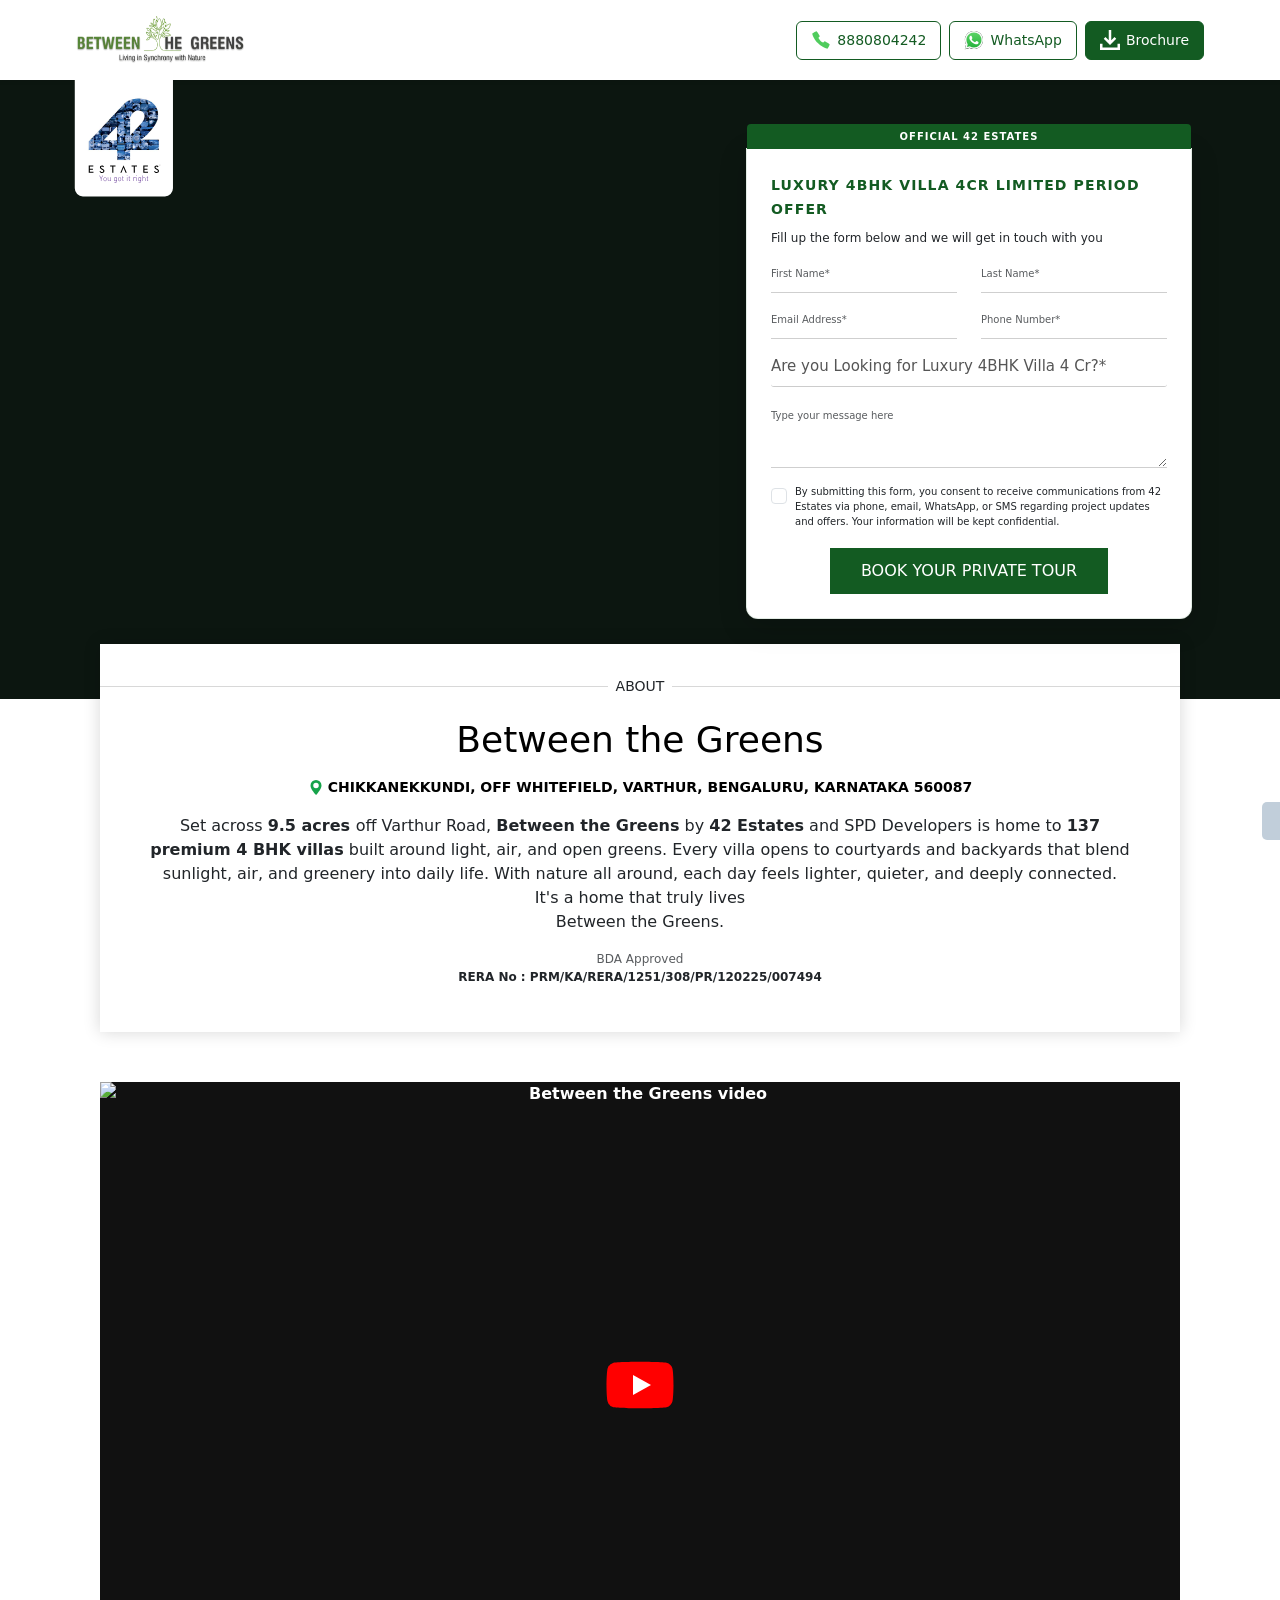
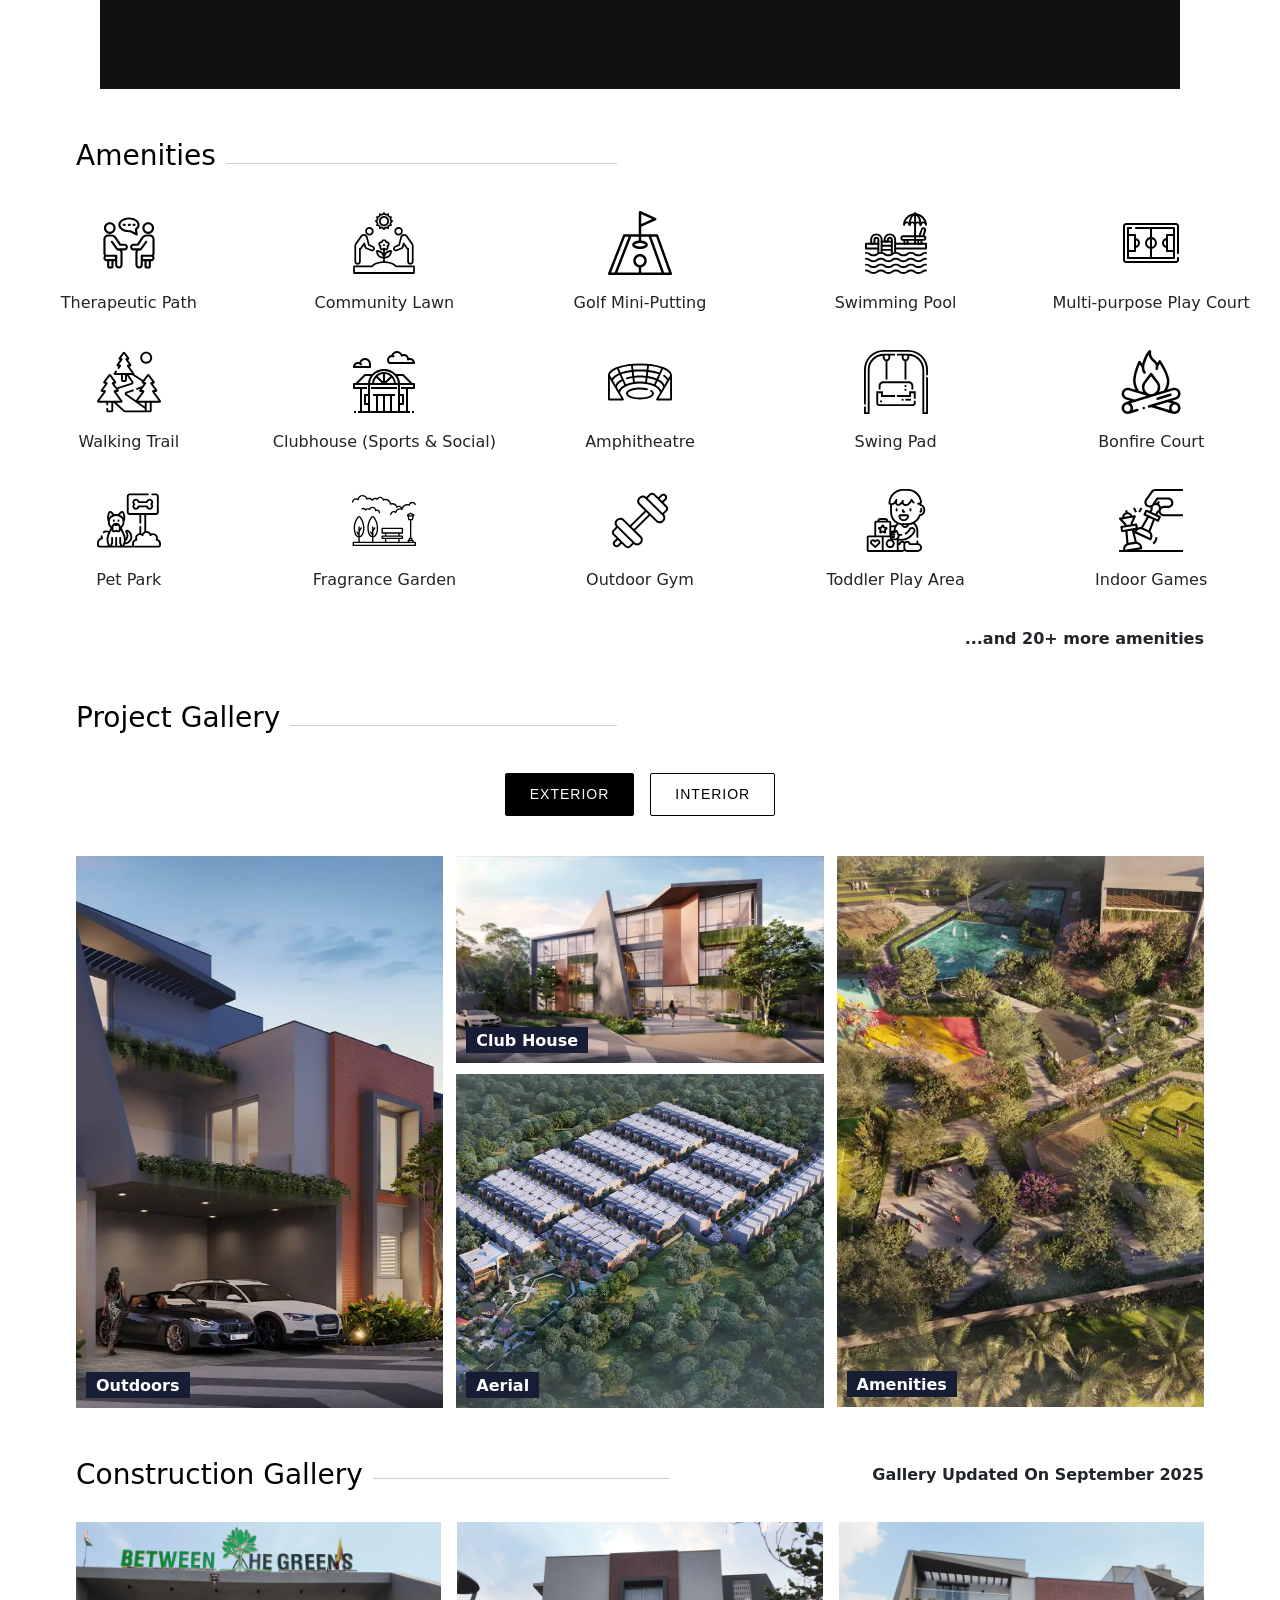
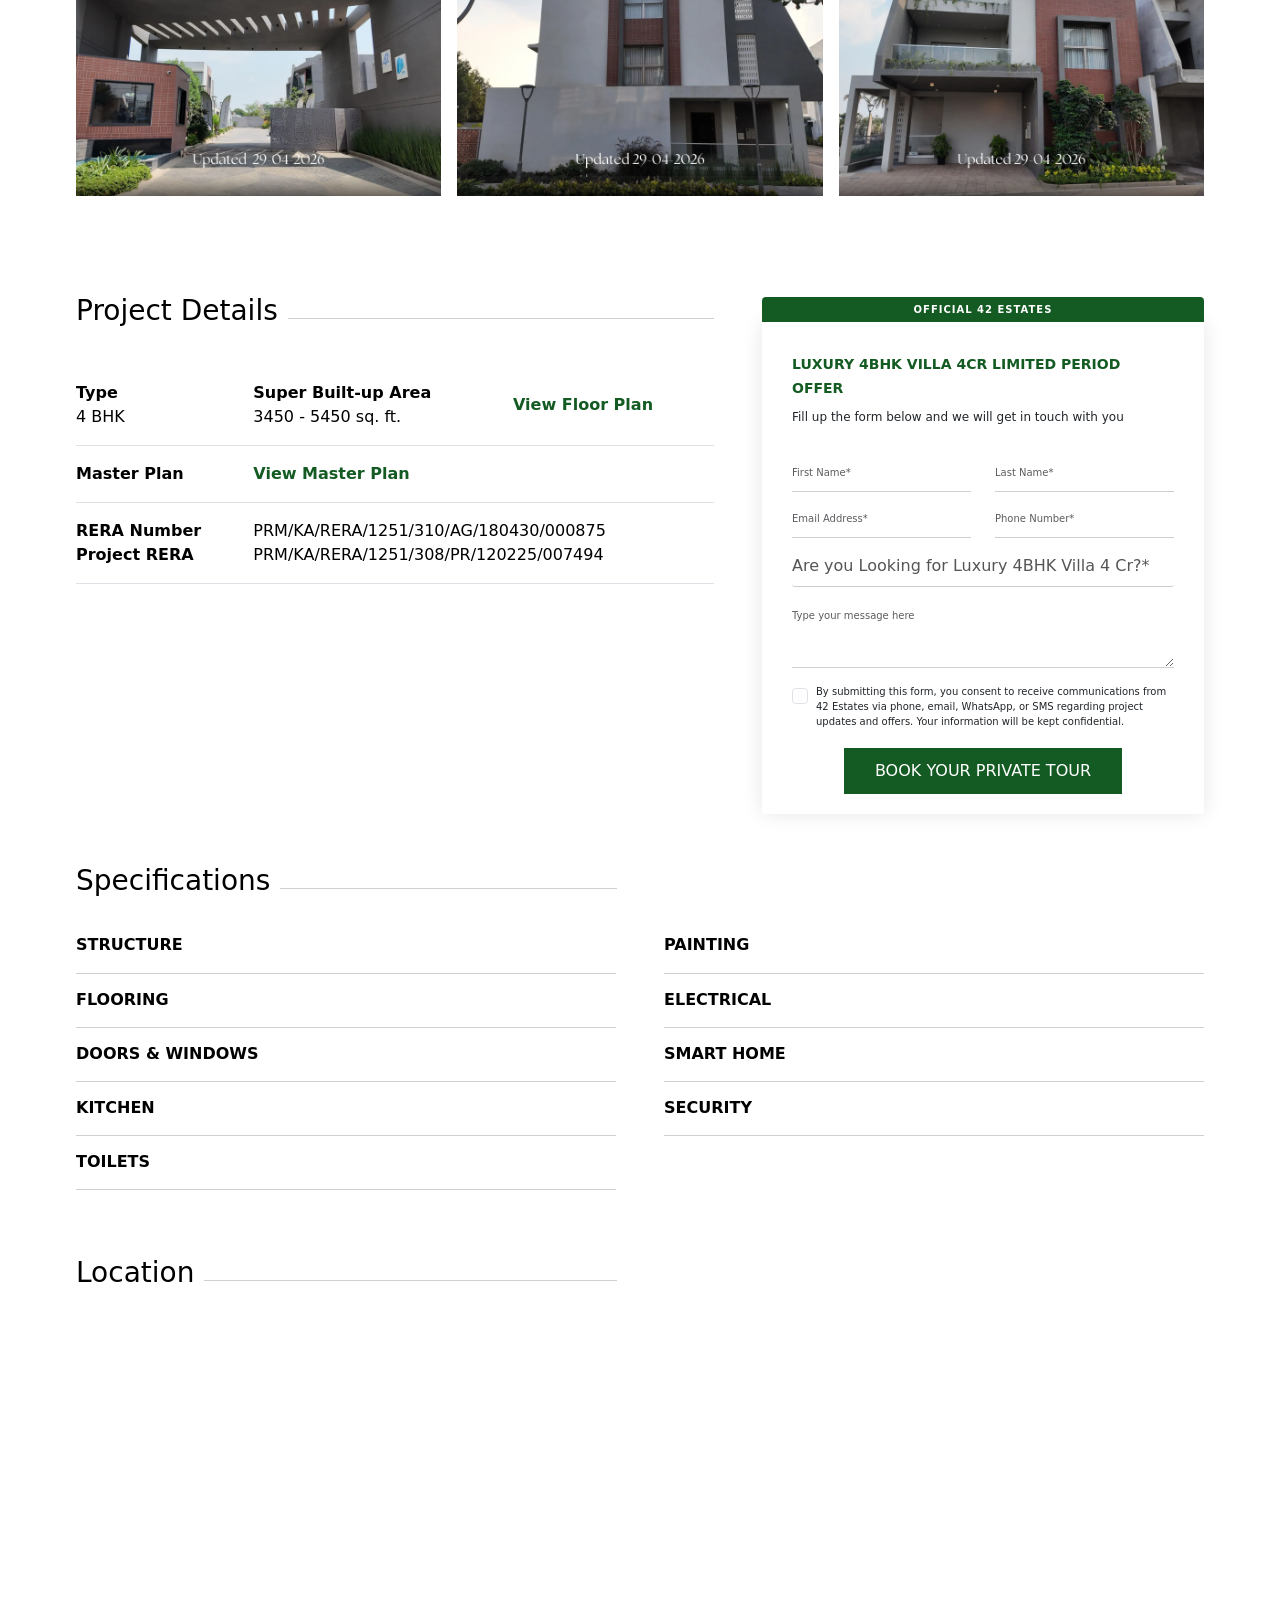
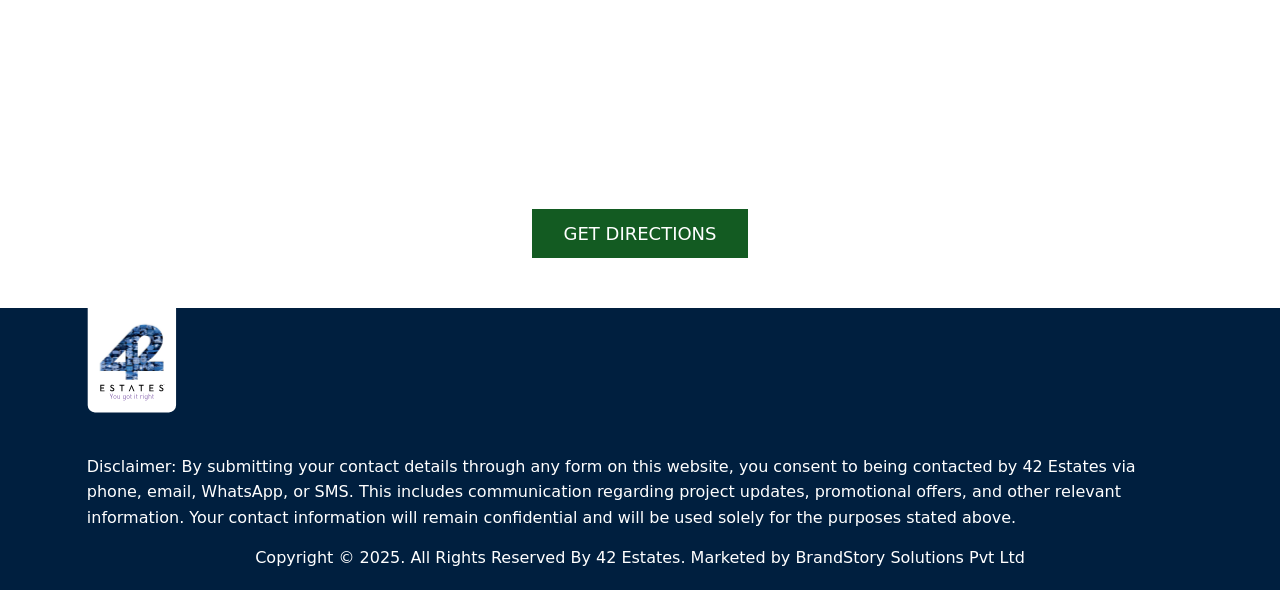
==== commit ef0dfa03: "Improved page performance and loading speed and upated wesbite changes" ====
--- a/index.html
+++ b/index.html
@@ -11,10 +11,9 @@
     <link rel="preconnect" href="https://cdn.jsdelivr.net" crossorigin>
     <link rel="preconnect" href="https://fonts.cdnfonts.com" crossorigin>
     <link rel="dns-prefetch" href="https://www.googletagmanager.com">
-    <link rel="preload" as="image" href="images/between-greens-logo-opt.webp" type="image/webp" fetchpriority="high">
-    <link rel="preload" as="image" href="images/btg-banner-mobile.webp" type="image/webp" media="(max-width: 767px)"
+    <link rel="preload" as="image" href="images/btg-hero-mobile.webp" type="image/webp" media="(max-width: 767.98px)"
         fetchpriority="high">
-    <link rel="preload" as="image" href="images/btg-banner.webp" type="image/webp" media="(min-width: 768px)"
+    <link rel="preload" as="image" href="images/btg-hero-desktop.webp" type="image/webp" media="(min-width: 768px)"
         fetchpriority="high">
     <link href="https://cdn.jsdelivr.net/npm/bootstrap@5.3.3/dist/css/bootstrap.min.css" rel="stylesheet">
     <meta property="og:locale" content="en_US" />
@@ -39,7 +38,7 @@
     <noscript>
         <link rel="stylesheet" href="style.css">
     </noscript>
- 
+
     <link rel="apple-touch-icon" sizes="180x180" href="images/42-estates-title-logo.png">
     <link rel="icon" type="image/png" sizes="32x32" href="images/42-estates-title-logo.png">
     <link rel="icon" type="image/png" sizes="16x16" href="images/42-estates-title-logo.png">
@@ -52,6 +51,16 @@
     <noscript>
         <link href="https://fonts.cdnfonts.com/css/centrale-sans-regular" rel="stylesheet">
     </noscript>
+    <style>
+        /* Avoid FOIT while font loads */
+        @font-face {
+            font-family: 'Centrale Sans Regular';
+            font-style: normal;
+            font-weight: 400;
+            font-display: swap;
+            src: local('Centrale Sans Regular');
+        }
+    </style>
 
     <!-- Analytics delayed until idle to protect mobile FCP -->
     <script>
@@ -73,9 +82,9 @@
             })(window, document, 'script', 'dataLayer', 'GTM-5NK7R79B');
         }
         if ('requestIdleCallback' in window) {
-            requestIdleCallback(loadAnalytics, { timeout: 6000 });
+            requestIdleCallback(loadAnalytics, { timeout: 10000 });
         } else {
-            window.addEventListener('load', function () { setTimeout(loadAnalytics, 4000); });
+            window.addEventListener('load', function () { setTimeout(loadAnalytics, 8000); });
         }
     </script>
 
@@ -145,7 +154,29 @@
 
         .site--form .form-control,
         .site--form .form-select {
-            padding: 1.5rem 0 !important;
+            padding: 20px 0 !important;
+        }
+
+        .site--form textarea.form-control{
+            height: 60px!important;
+            padding-top:0 !important;
+        }
+
+        /* Mobile: keep form inputs 50-50; textarea/full rows stay 100% */
+        @media (max-width: 767.98px) {
+            .site--form .row > .col-md-6,
+            .ps-enquire-form .row > .col-md-6 {
+                flex: 0 0 auto;
+                width: 50%;
+            }
+
+            .site--form .row > .col-md-12,
+            .ps-enquire-form .row > .col-md-12,
+            .site--form .row > .col-12,
+            .ps-enquire-form .row > .col-12 {
+                flex: 0 0 auto;
+                width: 100%;
+            }
         }
 
         .footer-band {
@@ -288,6 +319,19 @@
             top: 0;
             z-index: 1040;
             background: #fff;
+            transition: transform 0.3s ease;
+            will-change: transform;
+        }
+
+        .site-header.is-header-hidden {
+            transform: translateY(-250%);
+            pointer-events: none;
+        }
+
+        @media (prefers-reduced-motion: reduce) {
+            .site-header {
+                transition: none;
+            }
         }
 
         .header-btn {
@@ -325,50 +369,109 @@
             left: 0;
             right: 0;
             z-index: 1050;
-            padding: 12px 12px 16px;
+            padding: 12px 16px calc(14px + env(safe-area-inset-bottom, 0px));
+            pointer-events: none;
         }
 
         .mobile-cta-wrap {
+            pointer-events: auto;
             display: flex;
-            align-items: center;
+            align-items: stretch;
             justify-content: center;
-            gap: 12px;
-
-            background: rgba(19, 91, 35, 0.712);
-            backdrop-filter: blur(25px);
-            -webkit-backdrop-filter: blur(25px);
+            gap: 8px;
+            max-width: 380px;
+            margin: 0 auto;
+            padding: 6px;
+            background: rgba(255, 255, 255, 0.94);
+            backdrop-filter: blur(24px) saturate(170%);
+            -webkit-backdrop-filter: blur(24px) saturate(170%);
             border-radius: 999px;
-            border: 1px solid rgba(225, 225, 225, 0.14);
-            padding: 4px;
-            box-shadow: inset 0 0 0 1px rgba(19, 91, 34, 0.05);
+            border: 1px solid rgba(19, 91, 34, 0.1);
+            box-shadow:
+                0 14px 36px rgba(22, 29, 53, 0.14),
+                0 2px 6px rgba(19, 91, 34, 0.06);
+            animation: mobileCtaIn 0.55s cubic-bezier(0.22, 1, 0.36, 1) both;
+        }
+
+        @keyframes mobileCtaIn {
+            from {
+                opacity: 0;
+                transform: translateY(110%);
+            }
+
+            to {
+                opacity: 1;
+                transform: translateY(0);
+            }
         }
 
         .mobile-cta-segmented {
             display: inline-flex;
             align-items: center;
-            gap: 10px;
+            justify-content: center;
+            gap: 8px;
             flex: 1;
             min-width: 0;
-            padding: 12px 14px;
+            padding: 13px 16px;
             border-radius: 999px;
             text-decoration: none;
+            color: #135B22;
+            font-size: 12px;
+            font-weight: 700;
+            letter-spacing: 0.08em;
+            text-transform: uppercase;
+            line-height: 1;
+            transition: background 0.22s ease, color 0.22s ease, transform 0.22s ease, box-shadow 0.22s ease, border-color 0.22s ease;
+            -webkit-tap-highlight-color: transparent;
+        }
+
+        .mobile-cta-segmented:hover {
+            background: rgba(19, 91, 34, 0.07);
+            color: #135B22;
+        }
+
+        .mobile-cta-segmented:active {
+            transform: scale(0.97);
+        }
+
+        .mobile-cta-segmented:focus-visible {
+            outline: 2px solid #135B22;
+            outline-offset: 2px;
+        }
+
+        .mobile-cta-segmented-phone {
+            background: transparent;
+            border: 1px solid rgba(19, 91, 34, 0.22);
+        }
+
+        .mobile-cta-segmented-phone:hover {
+            border-color: #135B22;
+            background: rgba(19, 91, 34, 0.06);
+        }
+
+        .mobile-cta-segmented-fill {
+            background: #135B22;
             color: #fff;
-            transition: all 0.25s ease;
-        }
-
-        .mobile-cta-segmented:hover {
-            background: rgba(19, 91, 34, 0.08);
-        }
-
-        .mobile-cta-segmented-phone {
-            border-radius: 999px;
+            border: 1px solid #135B22;
+            box-shadow: 0 6px 16px rgba(19, 91, 34, 0.28);
+        }
+
+        .mobile-cta-segmented-fill:hover {
+            background: #0f471b;
+            border-color: #0f471b;
+            color: #fff;
+            box-shadow: 0 8px 20px rgba(19, 91, 34, 0.34);
+        }
+
+        .mobile-cta-segmented-fill:active {
+            transform: scale(0.97);
         }
 
         .mobile-cta-icon {
-            width: 18px;
-            height: 18px;
+            width: 16px;
+            height: 16px;
             flex-shrink: 0;
-            color: #fff;
+            color: currentColor;
         }
 
         .mobile-cta-segmented-fill .mobile-cta-icon {
@@ -376,23 +479,36 @@
         }
 
         .mobile-cta-segmented span {
-            display: inline-flex;
-            flex-direction: column;
-            line-height: 1.1;
-            text-align: left;
+            display: inline;
+            line-height: 1;
+            white-space: nowrap;
         }
 
         .mobile-cta-segmented span strong {
-            display: block;
-            font-size: 12px;
             font-weight: 700;
+            letter-spacing: inherit;
+            text-transform: inherit;
+            color: inherit;
         }
 
         .mobile-cta-divider {
-            width: 1.5px;
-            height: 42px;
-            background: rgba(225, 225, 225, 0.70);
-            border-radius: 2px;
+            display: none;
+        }
+
+        @media (prefers-reduced-motion: reduce) {
+            .mobile-cta-wrap {
+                animation: none;
+            }
+
+            .mobile-cta-segmented,
+            .mobile-cta-segmented-fill {
+                transition: none;
+            }
+
+            .mobile-cta-segmented:active,
+            .mobile-cta-segmented-fill:active {
+                transform: none;
+            }
         }
 
         .mobile-whatsapp-fab {
@@ -496,22 +612,48 @@
 
 
         .ps--banner {
-            background-image: url('images/btg-banner-mobile.webp');
-            background-image: image-set(url('images/btg-banner-mobile.webp') type('image/webp'), url('images/btg-banner-mobile.webp') type('image/jpeg'));
+            position: relative;
+            overflow: hidden;
+            background-color: #0c1610;
+            background-image: none;
             background-size: cover;
-            background-position: center;
+            background-position: top;
             background-repeat: no-repeat;
+            padding: 40px 0 !important;
+            min-height: 420px;
+        }
+
+        .banner-lcp {
+            position: absolute;
+            inset: 0;
+            z-index: 0;
+            margin: 0;
+            pointer-events: none;
+        }
+
+        .banner-lcp img {
+            width: 100%;
+            height: 100%;
+            object-fit: cover;
+            object-position: top center;
+            display: block;
+        }
+
+        .ps--banner > .container {
             position: relative;
-        }
-
-        .ps--banner>.container {
-            position: relative;
+            z-index: 1;
+        }
+
+        @media (min-width: 768px) {
+            .ps--banner {
+                min-height: 560px;
+            }
         }
 
         .banner-42-logo {
             position: absolute;
             left: var(--bs-gutter-x, 0.75rem);
-            top: -240px;
+            top: 0;
             z-index: 6;
             display: block;
             width: 72px;
@@ -530,7 +672,8 @@
 
         @media (min-width: 992px) {
             .banner-42-logo {
-                top: -130px;
+                top: 100%;
+                left:10px;
                 width: 90px;
             }
         }
@@ -542,10 +685,10 @@
         }
 
         @media (min-width: 768px) {
-            .ps--banner {
-                background-image: url('images/btg-banner.webp');
-                background-image: image-set(url('images/btg-banner.webp') type('image/webp'), url('images/btg-banner-desktop.jpg') type('image/jpeg'));
-            }
+            /* .ps--banner {
+                background-image: url('images/images/between-the-greens-hero2.webp');
+                background-image: image-set(url('images/between-the-greens-hero2.webp') type('image/webp'), url('images/between-the-greens-hero2.webp') type('image/webp'));
+            } */
         }
 
 
@@ -580,6 +723,14 @@
             margin: -24px 0 0 -34px;
             background: url("data:image/svg+xml,%3Csvg xmlns='http://www.w3.org/2000/svg' viewBox='0 0 68 48'%3E%3Cpath fill='%23f00' d='M66.5 7.7a8.5 8.5 0 0 0-6-6C55.4.7 34 .7 34 .7S12.6.7 7.5 1.7a8.5 8.5 0 0 0-6 6C.5 12.8.5 24 .5 24s0 11.2 1 16.3a8.5 8.5 0 0 0 6 6c5.1 1 26.5 1 26.5 1s21.4 0 26.5-1a8.5 8.5 0 0 0 6-6c1-5.1 1-16.3 1-16.3s0-11.2-1-16.3z'/%3E%3Cpath fill='%23fff' d='M45 24 27 14v20z'/%3E%3C/svg%3E") center / contain no-repeat;
             pointer-events: none;
+        }
+
+        .yt-facade[data-played]::after {
+            display: none;
+        }
+
+        .yt-facade[data-played] {
+            cursor: default;
         }
 
         .yt-facade iframe {
@@ -635,8 +786,8 @@
         }
 
         .banner-enquire-form .txt-20 {
-            font-size: 16px;
-            margin-bottom: 12px;
+            font-size: 12px;
+            margin-bottom: 0!important;
         }
 
         .banner-enquire-form select {
@@ -664,44 +815,65 @@
             margin-bottom: 0;
         }
 
-        /* Official 42 Estates form watermark */
+        /* Official 42 Estates — top tab extension on form card */
         .site--form,
         .ps-enquire-form {
             position: relative;
+            overflow: visible;
+            border-top-left-radius: 0!important;
+            border-top-right-radius: 0!important;
+            margin-top: 28px;
+        }
+
+        .site--form:has(> .official-42-mark),
+        .ps-enquire-form:has(> .official-42-mark) {
+            margin-top: 28px;
         }
 
         .official-42-mark {
+            position: absolute;
+            left: 50%;
+            top: 0;
+            z-index: 2;
+            transform: translate(-50%, -100%);
             display: block;
             width: 100%;
-            margin-top: 10px;
-            padding-top: 8px;
-            border-top: 1px solid rgba(19, 91, 34, 0.12);
+            max-width: 100%;
+            margin: 0;
+            padding: 6px 16px;
+            border: 0;
+            border-radius: 4px 4px 0 0;
+            background: #135B22;
+            color: #fff;
             text-align: center;
-            font-size: 9px;
+            font-size: 10px;
             font-weight: 600;
             letter-spacing: 0.1em;
             text-transform: uppercase;
-            color: #135B22;
-            opacity: 0.9;
             line-height: 1.3;
+            white-space: nowrap;
             pointer-events: none;
             user-select: none;
         }
 
         .official-42-mark span {
             display: inline-block;
-        }
-
-        .modal .official-42-mark {
-            margin-top: 8px;
-            padding-bottom: 2px;
-        }
-
-        .banner-enquire-form .official-42-mark {
-            margin-top: 6px;
-            margin-bottom: 6px;
-            padding-left: 4px;
-            padding-right: 4px;
+            color: #fff;
+        }
+
+        .modal .modal-content:has(.official-42-mark),
+        .modal .modal-body:has(.official-42-mark) {
+            overflow: visible;
+        }
+
+        .modal .site--form:has(> .official-42-mark),
+        .modal .ps-enquire-form:has(> .official-42-mark) {
+            margin-top: 24px;
+        }
+
+        .banner-enquire-form.site--form:has(> .official-42-mark),
+        .banner-enquire-form.ps-enquire-form:has(> .official-42-mark) {
+            margin-top: 28px;
         }
 
         @media (max-width: 768px) {
@@ -719,6 +891,58 @@
             .ps-description-sec .ps-description-inner {
                 margin-top: 25px;
             }
+
+            .form_eyebrow small{
+                font-size: 11px;
+            }
+            .banner-enquire-form .txt-20{
+                font-size: 10px;
+            }
+
+            .banner-42-logo{
+                top: 8px;
+                width: unset!important;
+            }
+
+            .banner-42-logo img {
+              width: 100%;
+              display: block;
+              height: 95px !important;
+             }
+        }
+
+        .ps-enquire-form  p{
+            font-size: 12px;
+        }
+
+        .form_eyebrow small{
+            color: #135B22 !important;
+            font-weight: 600!important;
+        }
+
+        form input::placeholder{
+            font-size: 10px;
+        }
+        form select::placeholder{
+            font-size: 10px;
+        }
+        form textarea::placeholder{
+            font-size: 10px;
+        }
+        form input{
+            height: 24px!important;
+        }
+        form textarea{
+          padding-top:0 !important;   
+        }
+        .form-check-input{
+            height: 1rem!important;
+        }
+        @media only screen and (min-width: 768px) and (max-width: 1024px) and (orientation: portrait) {
+         .banner-42-logo{
+          top: 100%;
+          width:100px;
+         }
         }
     </style>
 </head>
@@ -731,11 +955,17 @@
             style="display:none;visibility:hidden"></iframe></noscript>
     <!-- End Google Tag Manager (noscript) -->
     <header class="site-header shadow-sm">
-        <div class="container d-flex align-items-center justify-content-between py-3">
+        <div class="container d-flex align-items-center justify-content-between py-3 position-relative">
             <a href="/" class="d-inline-flex align-items-center">
                 <img src="images/between-greens-logo-opt.webp" alt="42 Estates" width="160" height="46"
-                    style="height: 48px; width: auto;" class="img-fluid" decoding="async" fetchpriority="high">
+                    style="height: 48px; width: auto;" class="img-fluid" decoding="async" fetchpriority="low">
             </a>
+      <a href="https://42estates.com/" class="banner-42-logo" target="_blank" rel="noopener noreferrer"
+                        aria-label="Official 42 Estates">
+                        <img src="images/42-estates-official-logo.svg" alt="42 Estates" width="107" height="125"
+                            decoding="async">
+                    </a>
+            
             <div class="d-none d-md-flex gap-2 header-actions">
                 <a class="header-btn" href="tel:+918880804242">
                     <img src="images/phone-btwgreens.svg" alt="42 Estates" style="height: 20px;" class="img-fluid">
@@ -755,16 +985,13 @@
     <div class="mobile-cta-bar d-md-none">
         <div class="mobile-cta-wrap d-flex align-items-center">
             <a class="mobile-cta-segmented mobile-cta-segmented-phone" href="tel:+918880804242"
-                aria-label="Call 8880804242">
+                aria-label="Call Now 8880804242">
                 <svg class="mobile-cta-icon" viewBox="0 0 24 24" aria-hidden="true" focusable="false">
                     <path
                         d="M6.62 10.79a15.05 15.05 0 006.59 6.59l2.2-2.2a1 1 0 011.11-.21 11.72 11.72 0 003.7.59 1 1 0 011 1v3.5a1 1 0 01-1 1A16 16 0 014 5a1 1 0 011-1h3.5a1 1 0 011 1 11.72 11.72 0 00.59 3.7 1 1 0 01-.21 1.11l-2.2 2.2z"
                         fill="currentColor" />
                 </svg>
-                <span>
-                    <strong>Call Now</strong>
-                    8880804242
-                </span>
+                <span><strong>Call Now</strong></span>
             </a>
             <span class="mobile-cta-divider" aria-hidden="true"></span>
             <a class="mobile-cta-segmented mobile-cta-segmented-fill" href="#" data-bs-toggle="modal"
@@ -773,10 +1000,7 @@
                     <path d="M12 3v10m0 0l-3-3m3 3l3-3M6 17h12" fill="none" stroke="currentColor" stroke-width="2"
                         stroke-linecap="round" stroke-linejoin="round" />
                 </svg>
-                <span>
-                    <strong>Brochure</strong>
-                    Download
-                </span>
+                <span><strong>Brochure</strong></span>
             </a>
         </div>
     </div>
@@ -789,39 +1013,46 @@
     </a>
     <div class="wrapper">
         <main id="content" class="neve-main">
-         
-        
+
             <script type="litespeed/javascript">function autofillBrochureInModal(){var brochureModal=document.querySelector('#Downloadbrochure');if(brochureModal){brochureModal.addEventListener('shown.bs.modal',function(){var pagehdng=document.querySelector('h1.prj-name')?document.querySelector('h1.prj-name').innerHTML:'Enter Property Name';var brochureForm=brochureModal.querySelector('form');var proname=brochureForm.querySelector('.db-prj[name="project"]');if(proname){proname.value=pagehdng}})}}
 autofillBrochureInModal()</script>
- 
-    
+
             <script type="litespeed/javascript">function autofillBrochureInModal1(){var brochureModal1=document.querySelector('#EnquireModal');if(brochureModal1){brochureModal1.addEventListener('shown.bs.modal',function(){var pagehdng1=document.querySelector('h1.prj-name')?document.querySelector('h1.prj-name').innerHTML:'Enter Property Name';var brochureForm1=brochureModal1.querySelector('form');var proname1=brochureForm1.querySelector('.db-prj[name="project"]');if(proname1){proname1.value=pagehdng1}})}}
 autofillBrochureInModal1()</script>
             <section
                 class="ps--banner page-banner pt-100 pt-md-130 spb-50 d-flex justify-content-end justify-content-md-center">
+                <picture class="banner-lcp">
+                    <source media="(max-width: 767.98px)" srcset="images/btg-hero-mobile.webp" type="image/webp">
+                    <source media="(min-width: 768px)" srcset="images/btg-hero-desktop.webp" type="image/webp">
+                    <img src="images/btg-hero-mobile.webp" alt="Between the Greens villa" width="900" height="1200"
+                        sizes="100vw" fetchpriority="high" decoding="async">
+                </picture>
                 <div class="container position-relative d-flex justify-content-center align-items-center">
-                    <a href="https://42estates.com/" class="banner-42-logo" target="_blank" rel="noopener noreferrer"
+                    <!-- <a href="https://42estates.com/" class="banner-42-logo" target="_blank" rel="noopener noreferrer"
                         aria-label="Official 42 Estates">
                         <img src="images/42-estates-official-logo.svg" alt="42 Estates" width="107" height="125"
                             decoding="async">
-                    </a>
+                    </a> -->
                     <div class="row banner-offer-row gx-md-4 gy-3">
-                        <div class="col-lg-6 col-12 d-flex align-items-center">
-                            <div class="offer-banner">
+                        <div class="col-lg-7 col-12 d-flex align-items-center">
+                            <!-- <div class="offer-banner">
                                 <h2>
                                     Luxury 4BHK Villa 4 Cr<br /> Limited Period Offer
                                 </h2>
-                            </div>
-                        </div>
-                        <div class="col-lg-6 col-12 d-none d-lg-block">
+                            </div> -->
+                        </div>
+
+                        <div class="col-lg-5 col-12 d-none d-lg-block">
                             <div class="ps-enquire-form site--form banner-enquire-form p-0">
                                 <div class="p-3 p-md-4">
-                                    <small class="text-uppercase">Enquire</small>
-                                    <p class="txt-20 mt-2 mb-3">Fill up the form below and we will get in touch with you
-                                    </p>
+                                    <div class='form_eyebrow'>
+                                        <small class="text-uppercase"> Luxury 4BHK Villa 4Cr Limited Period Offer</small>
+                                        <p class="txt-20 mt-2 mb-3">Fill up the form below and we will get in touch with you
+                                        </p>
+                                    </div>
                                     <form class="single-prj-form banner-prj-form"
                                         action="https://devopspro.agency/2025/sapphire-villa/submit_api.php"
-                                        method="POST">
+                                        method="POST"> 
                                         <div class="row">
                                             <div class="col-md-6">
                                                 <input type="text" id="banner_f_name" name="f_name" class="form-control"
@@ -868,17 +1099,7 @@
                                                         name="consent" required>
                                                     <label class="form-check-label" for="consent-banner"
                                                         style="font-size: 10px;">
-                                                        By submitting your contact details through any form on this
-                                                        website,
-                                                        you consent to being
-                                                        contacted by 42 Estates via phone, email, WhatsApp, or SMS. This
-                                                        includes communication
-                                                        regarding project updates, promotional offers, and other
-                                                        relevant
-                                                        information. Your contact
-                                                        information will remain confidential and will be used solely for
-                                                        the
-                                                        purposes stated above.
+                                                        By submitting this form, you consent to receive communications from 42 Estates via phone, email, WhatsApp, or SMS regarding project updates and offers. Your information will be kept confidential.
                                                     </label>
                                                 </div>
                                             </div>
@@ -899,8 +1120,10 @@
                 <div class="container">
                     <div class="ps-enquire-form site--form banner-enquire-form p-0">
                         <div class="p-3">
-                            <small class="text-uppercase">Enquire</small>
-                            <p class="txt-20 mt-2 mb-3">Fill up the form below and we will get in touch with you</p>
+                            <div class="form_eyebrow">
+                                <small class="text-uppercase">Luxury 4BHK Villa 4Cr Limited Period Offer</small>
+                                <p class="txt-20 mt-2 mb-3">Fill up the form below and we will get in touch with you</p>
+                            </div>
                             <form class="single-prj-form banner-prj-form-mobile"
                                 action="https://devopspro.agency/2025/sapphire-villa/submit_api.php" method="POST">
                                 <div class="row">
@@ -948,12 +1171,7 @@
                                                 name="consent" required>
                                             <label class="form-check-label" for="consent-banner-mobile"
                                                 style="font-size: 10px;">
-                                                By submitting your contact details through any form on this website,
-                                                you consent to being contacted by 42 Estates via phone, email, WhatsApp,
-                                                or SMS. This includes communication regarding project updates,
-                                                promotional offers, and other relevant information. Your contact
-                                                information will remain confidential and will be used solely for the
-                                                purposes stated above.
+                                                By submitting this form, you consent to receive communications from 42 Estates via phone, email, WhatsApp, or SMS regarding project updates and offers. Your information will be kept confidential.
                                             </label>
                                         </div>
                                     </div>
@@ -1419,8 +1637,10 @@
                         </div>
                         <div class="col-lg-5 mt-3 mt-lg-0">
                             <div class="ps-enquire-form site--form">
-                                <small class="text-uppercase">Enquire</small>
-                                <p class="txt-20 mt-2">Fill up the form below and we will get in touch with you</p>
+                                <div class="form_eyebrow">
+                                    <small class="text-uppercase">Luxury 4BHK Villa 4Cr Limited Period Offer</small>
+                                    <p class="txt-20 mt-2">Fill up the form below and we will get in touch with you</p>
+                                </div>
                                 <form class="single-prj-form"
                                     action="https://devopspro.agency/2025/sapphire-villa/submit_api.php" method="POST">
                                     <div class="row">
@@ -1489,14 +1709,7 @@
                                                     name="consent" required>
                                                 <label class="form-check-label" for="consent-new"
                                                     style="font-size: 10px;">
-                                                    By submitting your contact details through any form on this website,
-                                                    you consent to being
-                                                    contacted by 42 Estates via phone, email, WhatsApp, or SMS. This
-                                                    includes communication
-                                                    regarding project updates, promotional offers, and other relevant
-                                                    information. Your contact
-                                                    information will remain confidential and will be used solely for the
-                                                    purposes stated above.
+                                                    By submitting this form, you consent to receive communications from 42 Estates via phone, email, WhatsApp, or SMS regarding project updates and offers. Your information will be kept confidential.
                                                 </label>
                                             </div>
                                         </div>
@@ -1746,8 +1959,11 @@
                         <div class="modal-body" style="padding: 5px 0px 0px 0px;">
 
                             <div class="ps-enquire-form site--form">
-                                <small class="text-uppercase">Enquire</small>
-                                <p class="txt-20 mt-2">Fill up the form below and we will get in touch with you</p>
+                                <div class="form_eyebrow">
+                                    <small class="text-uppercase">Luxury 4BHK Villa 4Cr Limited Period Offer
+                                    </small>
+                                    <p class="txt-20 mt-2">Fill up the form below and we will get in touch with you</p>
+                                </div>
                                 <div class="row d-none">
                                     <div class="col-12">
                                         <div class="p-3 border rounded mb-3 bg-light text-center">
@@ -1791,14 +2007,7 @@
                                                     name="consent" required>
                                                 <label class="form-check-label" for="consent_auto"
                                                     style="font-size: 10px;">
-                                                    By submitting your contact details through any form on this website,
-                                                    you consent to being
-                                                    contacted by 42 Estates via phone, email, WhatsApp, or SMS. This
-                                                    includes communication
-                                                    regarding project updates, promotional offers, and other relevant
-                                                    information. Your contact
-                                                    information will remain confidential and will be used solely for the
-                                                    purposes stated above.
+                                                    By submitting this form, you consent to receive communications from 42 Estates via phone, email, WhatsApp, or SMS regarding project updates and offers. Your information will be kept confidential.
                                                 </label>
                                             </div>
                                         </div>
@@ -1943,21 +2152,7 @@
                                                             name="consent" required>
                                                         <label class="form-check-label" for="consent"
                                                             style="font-size: 10px;">
-                                                            By submitting your contact details through any form on
-                                                            this
-                                                            website,
-                                                            you consent to being
-                                                            contacted by 42 Estates via phone, email, WhatsApp, or
-                                                            SMS.
-                                                            This
-                                                            includes communication
-                                                            regarding project updates, promotional offers, and other
-                                                            relevant
-                                                            information. Your contact
-                                                            information will remain confidential and will be used
-                                                            solely
-                                                            for the
-                                                            purposes stated above.
+                                                            By submitting this form, you consent to receive communications from 42 Estates via phone, email, WhatsApp, or SMS regarding project updates and offers. Your information will be kept confidential.
                                                         </label>
                                                     </div>
                                                 </div>
@@ -2016,7 +2211,7 @@
                 });
             </script>
 
-         
+
             <div class="modal fade master-modal" id="MasterPlanModal" tabindex="-1" aria-labelledby="MasterModalLabel"
                 aria-hidden="true">
                 <div class="modal-dialog modal-dialog-centered">
@@ -2061,17 +2256,7 @@
                                                     name="consent" required>
                                                 <label class="form-check-label" for="consent_master"
                                                     style="font-size: 10px;">
-                                                    By submitting your contact details through any form on this
-                                                    website,
-                                                    you consent to being
-                                                    contacted by 42 Estates via phone, email, WhatsApp, or SMS. This
-                                                    includes communication
-                                                    regarding project updates, promotional offers, and other
-                                                    relevant
-                                                    information. Your contact
-                                                    information will remain confidential and will be used solely for
-                                                    the
-                                                    purposes stated above.
+                                                    By submitting this form, you consent to receive communications from 42 Estates via phone, email, WhatsApp, or SMS regarding project updates and offers. Your information will be kept confidential.
                                                 </label>
                                             </div>
                                         </div>
@@ -2152,14 +2337,7 @@
                                         <input class="form-check-input" type="checkbox" id="consent_floor"
                                             name="consent" required>
                                         <label class="form-check-label" for="consent_floor" style="font-size: 10px;">
-                                            By submitting your contact details through any form on this website,
-                                            you consent to being
-                                            contacted by 42 Estates via phone, email, WhatsApp, or SMS. This
-                                            includes communication
-                                            regarding project updates, promotional offers, and other relevant
-                                            information. Your contact
-                                            information will remain confidential and will be used solely for the
-                                            purposes stated above.
+                                            By submitting this form, you consent to receive communications from 42 Estates via phone, email, WhatsApp, or SMS regarding project updates and offers. Your information will be kept confidential.
                                         </label>
                                     </div>
                                 </div>
@@ -2406,7 +2584,7 @@
                     mark.className = 'official-42-mark';
                     mark.setAttribute('aria-hidden', 'true');
                     mark.innerHTML = '<span>Official 42 Estates</span>';
-                    box.appendChild(mark);
+                    box.insertBefore(mark, box.firstChild);
                 });
             }
 
@@ -2418,6 +2596,37 @@
             document.addEventListener('shown.bs.modal', function (e) {
                 if (e.target) addOfficialMarks(e.target);
             });
+        })();
+    </script>
+    <script data-no-optimize="1">
+        (function () {
+            var header = document.querySelector('.site-header');
+            if (!header) return;
+
+            var lastY = window.scrollY || 0;
+            var ticking = false;
+            var delta = 8;
+
+            function updateHeader() {
+                var y = window.scrollY || 0;
+                if (y <= 10) {
+                    header.classList.remove('is-header-hidden');
+                } else if (y > lastY + delta) {
+                    header.classList.add('is-header-hidden');
+                } else if (y < lastY - delta) {
+                    header.classList.remove('is-header-hidden');
+                }
+                lastY = y;
+            }
+
+            window.addEventListener('scroll', function () {
+                if (ticking) return;
+                ticking = true;
+                window.requestAnimationFrame(function () {
+                    updateHeader();
+                    ticking = false;
+                });
+            }, { passive: true });
         })();
     </script>
     <script data-no-optimize="1">
@@ -2462,9 +2671,6 @@
 
             function applyAosAttrs() {
                 var rules = [
-                    { sel: '.offer-banner', anim: 'fade-right', duration: 800 },
-                    { sel: '.ps--banner .banner-enquire-form', anim: 'fade-left', duration: 800, delay: 150 },
-                    { sel: '.banner-mobile-enquire .banner-enquire-form', anim: 'fade-up', duration: 700 },
                     { sel: '.ps-description-sec .ps-description-title', anim: 'fade-up', duration: 700 },
                     { sel: '.ps-description-inner', anim: 'fade-up', duration: 800 },
                     { sel: '.ps-video-sec .yt-facade', anim: 'zoom-in', duration: 800 },
@@ -2546,24 +2752,29 @@
             }
 
             function scheduleAos() {
-                if (document.readyState === 'loading') {
-                    document.addEventListener('DOMContentLoaded', function () {
-                        setTimeout(initAOS, 50);
-                    });
+                function start() {
+                    if ('requestIdleCallback' in window) {
+                        requestIdleCallback(function () { initAOS(); }, { timeout: 4000 });
+                    } else {
+                        setTimeout(initAOS, 2000);
+                    }
+                }
+
+                if (document.readyState === 'complete') {
+                    start();
                 } else {
-                    setTimeout(initAOS, 50);
+                    window.addEventListener('load', start, { once: true });
                 }
+
                 window.addEventListener('load', function () {
-                    setTimeout(refreshAos, 200);
+                    setTimeout(refreshAos, 400);
                 });
                 document.addEventListener('DOMContentLiteSpeedLoaded', function () {
                     setTimeout(refreshAos, 150);
                 });
-                // Gallery tab switch: re-run for newly visible panes
                 document.addEventListener('shown.bs.tab', function () {
                     setTimeout(refreshAos, 50);
                 });
-                // After images lazy-load, positions change
                 window.addEventListener('scroll', function () {
                     if (!aosReady) return;
                     clearTimeout(window.__aosScrollT);
@@ -2576,7 +2787,7 @@
             scheduleAos();
         })();
     </script>
-    <script data-no-optimize="1">window.lazyLoadOptions = Object.assign({}, { threshold: 300 }, window.lazyLoadOptions || {}); !function (t, e) { "object" == typeof exports && "undefined" != typeof module ? module.exports = e() : "function" == typeof define && define.amd ? define(e) : (t = "undefined" != typeof globalThis ? globalThis : t || self).LazyLoad = e() }(this, function () { "use strict"; function e() { return (e = Object.assign || function (t) { for (var e = 1; e < arguments.length; e++) { var n, a = arguments[e]; for (n in a) Object.prototype.hasOwnProperty.call(a, n) && (t[n] = a[n]) } return t }).apply(this, arguments) } function o(t) { return e({}, at, t) } function l(t, e) { return t.getAttribute(gt + e) } function c(t) { return l(t, vt) } function s(t, e) { return function (t, e, n) { e = gt + e; null !== n ? t.setAttribute(e, n) : t.removeAttribute(e) }(t, vt, e) } function i(t) { return s(t, null), 0 } function r(t) { return null === c(t) } function u(t) { return c(t) === _t } function d(t, e, n, a) { t && (void 0 === a ? void 0 === n ? t(e) : t(e, n) : t(e, n, a)) } function f(t, e) { et ? t.classList.add(e) : t.className += (t.className ? " " : "") + e } function _(t, e) { et ? t.classList.remove(e) : t.className = t.className.replace(new RegExp("(^|\\s+)" + e + "(\\s+|$)"), " ").replace(/^\s+/, "").replace(/\s+$/, "") } function g(t) { return t.llTempImage } function v(t, e) { !e || (e = e._observer) && e.unobserve(t) } function b(t, e) { t && (t.loadingCount += e) } function p(t, e) { t && (t.toLoadCount = e) } function n(t) { for (var e, n = [], a = 0; e = t.children[a]; a += 1)"SOURCE" === e.tagName && n.push(e); return n } function h(t, e) { (t = t.parentNode) && "PICTURE" === t.tagName && n(t).forEach(e) } function a(t, e) { n(t).forEach(e) } function m(t) { return !!t[lt] } function E(t) { return t[lt] } function I(t) { return delete t[lt] } function y(e, t) { var n; m(e) || (n = {}, t.forEach(function (t) { n[t] = e.getAttribute(t) }), e[lt] = n) } function L(a, t) { var o; m(a) && (o = E(a), t.forEach(function (t) { var e, n; e = a, (t = o[n = t]) ? e.setAttribute(n, t) : e.removeAttribute(n) })) } function k(t, e, n) { f(t, e.class_loading), s(t, st), n && (b(n, 1), d(e.callback_loading, t, n)) } function A(t, e, n) { n && t.setAttribute(e, n) } function O(t, e) { A(t, rt, l(t, e.data_sizes)), A(t, it, l(t, e.data_srcset)), A(t, ot, l(t, e.data_src)) } function w(t, e, n) { var a = l(t, e.data_bg_multi), o = l(t, e.data_bg_multi_hidpi); (a = nt && o ? o : a) && (t.style.backgroundImage = a, n = n, f(t = t, (e = e).class_applied), s(t, dt), n && (e.unobserve_completed && v(t, e), d(e.callback_applied, t, n))) } function x(t, e) { !e || 0 < e.loadingCount || 0 < e.toLoadCount || d(t.callback_finish, e) } function M(t, e, n) { t.addEventListener(e, n), t.llEvLisnrs[e] = n } function N(t) { return !!t.llEvLisnrs } function z(t) { if (N(t)) { var e, n, a = t.llEvLisnrs; for (e in a) { var o = a[e]; n = e, o = o, t.removeEventListener(n, o) } delete t.llEvLisnrs } } function C(t, e, n) { var a; delete t.llTempImage, b(n, -1), (a = n) && --a.toLoadCount, _(t, e.class_loading), e.unobserve_completed && v(t, n) } function R(i, r, c) { var l = g(i) || i; N(l) || function (t, e, n) { N(t) || (t.llEvLisnrs = {}); var a = "VIDEO" === t.tagName ? "loadeddata" : "load"; M(t, a, e), M(t, "error", n) }(l, function (t) { var e, n, a, o; n = r, a = c, o = u(e = i), C(e, n, a), f(e, n.class_loaded), s(e, ut), d(n.callback_loaded, e, a), o || x(n, a), z(l) }, function (t) { var e, n, a, o; n = r, a = c, o = u(e = i), C(e, n, a), f(e, n.class_error), s(e, ft), d(n.callback_error, e, a), o || x(n, a), z(l) }) } function T(t, e, n) { var a, o, i, r, c; t.llTempImage = document.createElement("IMG"), R(t, e, n), m(c = t) || (c[lt] = { backgroundImage: c.style.backgroundImage }), i = n, r = l(a = t, (o = e).data_bg), c = l(a, o.data_bg_hidpi), (r = nt && c ? c : r) && (a.style.backgroundImage = 'url("'.concat(r, '")'), g(a).setAttribute(ot, r), k(a, o, i)), w(t, e, n) } function G(t, e, n) { var a; R(t, e, n), a = e, e = n, (t = Et[(n = t).tagName]) && (t(n, a), k(n, a, e)) } function D(t, e, n) { var a; a = t, (-1 < It.indexOf(a.tagName) ? G : T)(t, e, n) } function S(t, e, n) { var a; t.setAttribute("loading", "lazy"), R(t, e, n), a = e, (e = Et[(n = t).tagName]) && e(n, a), s(t, _t) } function V(t) { t.removeAttribute(ot), t.removeAttribute(it), t.removeAttribute(rt) } function j(t) { h(t, function (t) { L(t, mt) }), L(t, mt) } function F(t) { var e; (e = yt[t.tagName]) ? e(t) : m(e = t) && (t = E(e), e.style.backgroundImage = t.backgroundImage) } function P(t, e) { var n; F(t), n = e, r(e = t) || u(e) || (_(e, n.class_entered), _(e, n.class_exited), _(e, n.class_applied), _(e, n.class_loading), _(e, n.class_loaded), _(e, n.class_error)), i(t), I(t) } function U(t, e, n, a) { var o; n.cancel_on_exit && (c(t) !== st || "IMG" === t.tagName && (z(t), h(o = t, function (t) { V(t) }), V(o), j(t), _(t, n.class_loading), b(a, -1), i(t), d(n.callback_cancel, t, e, a))) } function $(t, e, n, a) { var o, i, r = (i = t, 0 <= bt.indexOf(c(i))); s(t, "entered"), f(t, n.class_entered), _(t, n.class_exited), o = t, i = a, n.unobserve_entered && v(o, i), d(n.callback_enter, t, e, a), r || D(t, n, a) } function q(t) { return t.use_native && "loading" in HTMLImageElement.prototype } function H(t, o, i) { t.forEach(function (t) { return (a = t).isIntersecting || 0 < a.intersectionRatio ? $(t.target, t, o, i) : (e = t.target, n = t, a = o, t = i, void (r(e) || (f(e, a.class_exited), U(e, n, a, t), d(a.callback_exit, e, n, t)))); var e, n, a }) } function B(e, n) { var t; tt && !q(e) && (n._observer = new IntersectionObserver(function (t) { H(t, e, n) }, { root: (t = e).container === document ? null : t.container, rootMargin: t.thresholds || t.threshold + "px" })) } function J(t) { return Array.prototype.slice.call(t) } function K(t) { return t.container.querySelectorAll(t.elements_selector) } function Q(t) { return c(t) === ft } function W(t, e) { return e = t || K(e), J(e).filter(r) } function X(e, t) { var n; (n = K(e), J(n).filter(Q)).forEach(function (t) { _(t, e.class_error), i(t) }), t.update() } function t(t, e) { var n, a, t = o(t); this._settings = t, this.loadingCount = 0, B(t, this), n = t, a = this, Y && window.addEventListener("online", function () { X(n, a) }), this.update(e) } var Y = "undefined" != typeof window, Z = Y && !("onscroll" in window) || "undefined" != typeof navigator && /(gle|ing|ro)bot|crawl|spider/i.test(navigator.userAgent), tt = Y && "IntersectionObserver" in window, et = Y && "classList" in document.createElement("p"), nt = Y && 1 < window.devicePixelRatio, at = { elements_selector: ".lazy", container: Z || Y ? document : null, threshold: 300, thresholds: null, data_src: "src", data_srcset: "srcset", data_sizes: "sizes", data_bg: "bg", data_bg_hidpi: "bg-hidpi", data_bg_multi: "bg-multi", data_bg_multi_hidpi: "bg-multi-hidpi", data_poster: "poster", class_applied: "applied", class_loading: "litespeed-loading", class_loaded: "litespeed-loaded", class_error: "error", class_entered: "entered", class_exited: "exited", unobserve_completed: !0, unobserve_entered: !1, cancel_on_exit: !0, callback_enter: null, callback_exit: null, callback_applied: null, callback_loading: null, callback_loaded: null, callback_error: null, callback_finish: null, callback_cancel: null, use_native: !1 }, ot = "src", it = "srcset", rt = "sizes", ct = "poster", lt = "llOriginalAttrs", st = "loading", ut = "loaded", dt = "applied", ft = "error", _t = "native", gt = "data-", vt = "ll-status", bt = [st, ut, dt, ft], pt = [ot], ht = [ot, ct], mt = [ot, it, rt], Et = { IMG: function (t, e) { h(t, function (t) { y(t, mt), O(t, e) }), y(t, mt), O(t, e) }, IFRAME: function (t, e) { y(t, pt), A(t, ot, l(t, e.data_src)) }, VIDEO: function (t, e) { a(t, function (t) { y(t, pt), A(t, ot, l(t, e.data_src)) }), y(t, ht), A(t, ct, l(t, e.data_poster)), A(t, ot, l(t, e.data_src)), t.load() } }, It = ["IMG", "IFRAME", "VIDEO"], yt = { IMG: j, IFRAME: function (t) { L(t, pt) }, VIDEO: function (t) { a(t, function (t) { L(t, pt) }), L(t, ht), t.load() } }, Lt = ["IMG", "IFRAME", "VIDEO"]; return t.prototype = { update: function (t) { var e, n, a, o = this._settings, i = W(t, o); { if (p(this, i.length), !Z && tt) return q(o) ? (e = o, n = this, i.forEach(function (t) { -1 !== Lt.indexOf(t.tagName) && S(t, e, n) }), void p(n, 0)) : (t = this._observer, o = i, t.disconnect(), a = t, void o.forEach(function (t) { a.observe(t) })); this.loadAll(i) } }, destroy: function () { this._observer && this._observer.disconnect(), K(this._settings).forEach(function (t) { I(t) }), delete this._observer, delete this._settings, delete this.loadingCount, delete this.toLoadCount }, loadAll: function (t) { var e = this, n = this._settings; W(t, n).forEach(function (t) { v(t, e), D(t, n, e) }) }, restoreAll: function () { var e = this._settings; K(e).forEach(function (t) { P(t, e) }) } }, t.load = function (t, e) { e = o(e); D(t, e) }, t.resetStatus = function (t) { i(t) }, t }), function (t, e) { "use strict"; function n() { e.body.classList.add("litespeed_lazyloaded") } function a() { console.log("[LiteSpeed] Start Lazy Load"), o = new LazyLoad(Object.assign({}, t.lazyLoadOptions || {}, { elements_selector: "[data-lazyloaded]", callback_finish: n })), i = function () { o.update() }, t.MutationObserver && new MutationObserver(i).observe(e.documentElement, { childList: !0, subtree: !0, attributes: !0 }) } var o, i; t.addEventListener ? t.addEventListener("load", a, !1) : t.attachEvent("onload", a) }(window, document);</script>
+    <script data-no-optimize="1">window.lazyLoadOptions = Object.assign({}, { threshold: 300 }, window.lazyLoadOptions || {}); !function (t, e) { "object" == typeof exports && "undefined" != typeof module ? module.exports = e() : "function" == typeof define && define.amd ? define(e) : (t = "undefined" != typeof globalThis ? globalThis : t || self).LazyLoad = e() }(this, function () { "use strict"; function e() { return (e = Object.assign || function (t) { for (var e = 1; e < arguments.length; e++) { var n, a = arguments[e]; for (n in a) Object.prototype.hasOwnProperty.call(a, n) && (t[n] = a[n]) } return t }).apply(this, arguments) } function o(t) { return e({}, at, t) } function l(t, e) { return t.getAttribute(gt + e) } function c(t) { return l(t, vt) } function s(t, e) { return function (t, e, n) { e = gt + e; null !== n ? t.setAttribute(e, n) : t.removeAttribute(e) }(t, vt, e) } function i(t) { return s(t, null), 0 } function r(t) { return null === c(t) } function u(t) { return c(t) === _t } function d(t, e, n, a) { t && (void 0 === a ? void 0 === n ? t(e) : t(e, n) : t(e, n, a)) } function f(t, e) { et ? t.classList.add(e) : t.className += (t.className ? " " : "") + e } function _(t, e) { et ? t.classList.remove(e) : t.className = t.className.replace(new RegExp("(^|\\s+)" + e + "(\\s+|$)"), " ").replace(/^\s+/, "").replace(/\s+$/, "") } function g(t) { return t.llTempImage } function v(t, e) { !e || (e = e._observer) && e.unobserve(t) } function b(t, e) { t && (t.loadingCount += e) } function p(t, e) { t && (t.toLoadCount = e) } function n(t) { for (var e, n = [], a = 0; e = t.children[a]; a += 1)"SOURCE" === e.tagName && n.push(e); return n } function h(t, e) { (t = t.parentNode) && "PICTURE" === t.tagName && n(t).forEach(e) } function a(t, e) { n(t).forEach(e) } function m(t) { return !!t[lt] } function E(t) { return t[lt] } function I(t) { return delete t[lt] } function y(e, t) { var n; m(e) || (n = {}, t.forEach(function (t) { n[t] = e.getAttribute(t) }), e[lt] = n) } function L(a, t) { var o; m(a) && (o = E(a), t.forEach(function (t) { var e, n; e = a, (t = o[n = t]) ? e.setAttribute(n, t) : e.removeAttribute(n) })) } function k(t, e, n) { f(t, e.class_loading), s(t, st), n && (b(n, 1), d(e.callback_loading, t, n)) } function A(t, e, n) { n && t.setAttribute(e, n) } function O(t, e) { A(t, rt, l(t, e.data_sizes)), A(t, it, l(t, e.data_srcset)), A(t, ot, l(t, e.data_src)) } function w(t, e, n) { var a = l(t, e.data_bg_multi), o = l(t, e.data_bg_multi_hidpi); (a = nt && o ? o : a) && (t.style.backgroundImage = a, n = n, f(t = t, (e = e).class_applied), s(t, dt), n && (e.unobserve_completed && v(t, e), d(e.callback_applied, t, n))) } function x(t, e) { !e || 0 < e.loadingCount || 0 < e.toLoadCount || d(t.callback_finish, e) } function M(t, e, n) { t.addEventListener(e, n), t.llEvLisnrs[e] = n } function N(t) { return !!t.llEvLisnrs } function z(t) { if (N(t)) { var e, n, a = t.llEvLisnrs; for (e in a) { var o = a[e]; n = e, o = o, t.removeEventListener(n, o) } delete t.llEvLisnrs } } function C(t, e, n) { var a; delete t.llTempImage, b(n, -1), (a = n) && --a.toLoadCount, _(t, e.class_loading), e.unobserve_completed && v(t, n) } function R(i, r, c) { var l = g(i) || i; N(l) || function (t, e, n) { N(t) || (t.llEvLisnrs = {}); var a = "VIDEO" === t.tagName ? "loadeddata" : "load"; M(t, a, e), M(t, "error", n) }(l, function (t) { var e, n, a, o; n = r, a = c, o = u(e = i), C(e, n, a), f(e, n.class_loaded), s(e, ut), d(n.callback_loaded, e, a), o || x(n, a), z(l) }, function (t) { var e, n, a, o; n = r, a = c, o = u(e = i), C(e, n, a), f(e, n.class_error), s(e, ft), d(n.callback_error, e, a), o || x(n, a), z(l) }) } function T(t, e, n) { var a, o, i, r, c; t.llTempImage = document.createElement("IMG"), R(t, e, n), m(c = t) || (c[lt] = { backgroundImage: c.style.backgroundImage }), i = n, r = l(a = t, (o = e).data_bg), c = l(a, o.data_bg_hidpi), (r = nt && c ? c : r) && (a.style.backgroundImage = 'url("'.concat(r, '")'), g(a).setAttribute(ot, r), k(a, o, i)), w(t, e, n) } function G(t, e, n) { var a; R(t, e, n), a = e, e = n, (t = Et[(n = t).tagName]) && (t(n, a), k(n, a, e)) } function D(t, e, n) { var a; a = t, (-1 < It.indexOf(a.tagName) ? G : T)(t, e, n) } function S(t, e, n) { var a; t.setAttribute("loading", "lazy"), R(t, e, n), a = e, (e = Et[(n = t).tagName]) && e(n, a), s(t, _t) } function V(t) { t.removeAttribute(ot), t.removeAttribute(it), t.removeAttribute(rt) } function j(t) { h(t, function (t) { L(t, mt) }), L(t, mt) } function F(t) { var e; (e = yt[t.tagName]) ? e(t) : m(e = t) && (t = E(e), e.style.backgroundImage = t.backgroundImage) } function P(t, e) { var n; F(t), n = e, r(e = t) || u(e) || (_(e, n.class_entered), _(e, n.class_exited), _(e, n.class_applied), _(e, n.class_loading), _(e, n.class_loaded), _(e, n.class_error)), i(t), I(t) } function U(t, e, n, a) { var o; n.cancel_on_exit && (c(t) !== st || "IMG" === t.tagName && (z(t), h(o = t, function (t) { V(t) }), V(o), j(t), _(t, n.class_loading), b(a, -1), i(t), d(n.callback_cancel, t, e, a))) } function $(t, e, n, a) { var o, i, r = (i = t, 0 <= bt.indexOf(c(i))); s(t, "entered"), f(t, n.class_entered), _(t, n.class_exited), o = t, i = a, n.unobserve_entered && v(o, i), d(n.callback_enter, t, e, a), r || D(t, n, a) } function q(t) { return t.use_native && "loading" in HTMLImageElement.prototype } function H(t, o, i) { t.forEach(function (t) { return (a = t).isIntersecting || 0 < a.intersectionRatio ? $(t.target, t, o, i) : (e = t.target, n = t, a = o, t = i, void (r(e) || (f(e, a.class_exited), U(e, n, a, t), d(a.callback_exit, e, n, t)))); var e, n, a }) } function B(e, n) { var t; tt && !q(e) && (n._observer = new IntersectionObserver(function (t) { H(t, e, n) }, { root: (t = e).container === document ? null : t.container, rootMargin: t.thresholds || t.threshold + "px" })) } function J(t) { return Array.prototype.slice.call(t) } function K(t) { return t.container.querySelectorAll(t.elements_selector) } function Q(t) { return c(t) === ft } function W(t, e) { return e = t || K(e), J(e).filter(r) } function X(e, t) { var n; (n = K(e), J(n).filter(Q)).forEach(function (t) { _(t, e.class_error), i(t) }), t.update() } function t(t, e) { var n, a, t = o(t); this._settings = t, this.loadingCount = 0, B(t, this), n = t, a = this, Y && window.addEventListener("online", function () { X(n, a) }), this.update(e) } var Y = "undefined" != typeof window, Z = Y && !("onscroll" in window) || "undefined" != typeof navigator && /(gle|ing|ro)bot|crawl|spider/i.test(navigator.userAgent), tt = Y && "IntersectionObserver" in window, et = Y && "classList" in document.createElement("p"), nt = Y && 1 < window.devicePixelRatio, at = { elements_selector: ".lazy", container: Z || Y ? document : null, threshold: 300, thresholds: null, data_src: "src", data_srcset: "srcset", data_sizes: "sizes", data_bg: "bg", data_bg_hidpi: "bg-hidpi", data_bg_multi: "bg-multi", data_bg_multi_hidpi: "bg-multi-hidpi", data_poster: "poster", class_applied: "applied", class_loading: "litespeed-loading", class_loaded: "litespeed-loaded", class_error: "error", class_entered: "entered", class_exited: "exited", unobserve_completed: !0, unobserve_entered: !1, cancel_on_exit: !0, callback_enter: null, callback_exit: null, callback_applied: null, callback_loading: null, callback_loaded: null, callback_error: null, callback_finish: null, callback_cancel: null, use_native: !1 }, ot = "src", it = "srcset", rt = "sizes", ct = "poster", lt = "llOriginalAttrs", st = "loading", ut = "loaded", dt = "applied", ft = "error", _t = "native", gt = "data-", vt = "ll-status", bt = [st, ut, dt, ft], pt = [ot], ht = [ot, ct], mt = [ot, it, rt], Et = { IMG: function (t, e) { h(t, function (t) { y(t, mt), O(t, e) }), y(t, mt), O(t, e) }, IFRAME: function (t, e) { y(t, pt), A(t, ot, l(t, e.data_src)) }, VIDEO: function (t, e) { a(t, function (t) { y(t, pt), A(t, ot, l(t, e.data_src)) }), y(t, ht), A(t, ct, l(t, e.data_poster)), A(t, ot, l(t, e.data_src)), t.load() } }, It = ["IMG", "IFRAME", "VIDEO"], yt = { IMG: j, IFRAME: function (t) { L(t, pt) }, VIDEO: function (t) { a(t, function (t) { L(t, pt) }), L(t, ht), t.load() } }, Lt = ["IMG", "IFRAME", "VIDEO"]; return t.prototype = { update: function (t) { var e, n, a, o = this._settings, i = W(t, o); { if (p(this, i.length), !Z && tt) return q(o) ? (e = o, n = this, i.forEach(function (t) { -1 !== Lt.indexOf(t.tagName) && S(t, e, n) }), void p(n, 0)) : (t = this._observer, o = i, t.disconnect(), a = t, void o.forEach(function (t) { a.observe(t) })); this.loadAll(i) } }, destroy: function () { this._observer && this._observer.disconnect(), K(this._settings).forEach(function (t) { I(t) }), delete this._observer, delete this._settings, delete this.loadingCount, delete this.toLoadCount }, loadAll: function (t) { var e = this, n = this._settings; W(t, n).forEach(function (t) { v(t, e), D(t, n, e) }) }, restoreAll: function () { var e = this._settings; K(e).forEach(function (t) { P(t, e) }) } }, t.load = function (t, e) { e = o(e); D(t, e) }, t.resetStatus = function (t) { i(t) }, t }), function (t, e) { "use strict"; function n() { e.body.classList.add("litespeed_lazyloaded") } function a() { console.log("[LiteSpeed] Start Lazy Load"), o = new LazyLoad(Object.assign({}, t.lazyLoadOptions || {}, { elements_selector: "[data-lazyloaded]", callback_finish: n })), i = function () { o.update() }, t.MutationObserver && new MutationObserver(i).observe(e.documentElement, { childList: !0, subtree: !0, attributes: !0 }) } var o, i; function startLazy() { if ("requestIdleCallback" in t) { t.requestIdleCallback(a, { timeout: 2500 }); } else { setTimeout(a, 800); } } t.addEventListener ? t.addEventListener("load", startLazy, !1) : t.attachEvent("onload", startLazy) }(window, document);</script>
     <script data-no-optimize="1">window.litespeed_ui_events = window.litespeed_ui_events || ["mouseover", "click", "keydown", "wheel", "touchmove", "touchstart"]; var urlCreator = window.URL || window.webkitURL; function litespeed_load_delayed_js_force() { console.log("[LiteSpeed] Start Load JS Delayed"), litespeed_ui_events.forEach(e => { window.removeEventListener(e, litespeed_load_delayed_js_force, { passive: !0 }) }), document.querySelectorAll("iframe[data-litespeed-src]").forEach(e => { e.setAttribute("src", e.getAttribute("data-litespeed-src")) }), "loading" == document.readyState ? window.addEventListener("DOMContentLoaded", litespeed_load_delayed_js) : litespeed_load_delayed_js() } litespeed_ui_events.forEach(e => { window.addEventListener(e, litespeed_load_delayed_js_force, { passive: !0 }) }); async function litespeed_load_delayed_js() { let t = []; for (var d in document.querySelectorAll('script[type="litespeed/javascript"]').forEach(e => { t.push(e) }), t) await new Promise(e => litespeed_load_one(t[d], e)); document.dispatchEvent(new Event("DOMContentLiteSpeedLoaded")), window.dispatchEvent(new Event("DOMContentLiteSpeedLoaded")) } function litespeed_load_one(t, e) { console.log("[LiteSpeed] Load ", t); var d = document.createElement("script"); d.addEventListener("load", e), d.addEventListener("error", e), t.getAttributeNames().forEach(e => { "type" != e && d.setAttribute("data-src" == e ? "src" : e, t.getAttribute(e)) }); let a = !(d.type = "text/javascript"); !d.src && t.textContent && (d.src = litespeed_inline2src(t.textContent), a = !0), t.after(d), t.remove(), a && e() } function litespeed_inline2src(t) { try { var d = urlCreator.createObjectURL(new Blob([t.replace(/^(?:< !-- ) ?(.*?)(?:- ->)?$/gm, "$1")], { type: "text/javascript " })) } catch (e) { d = "data:text/javascript;base64, " + btoa(t.replace(/^(?:< !-- ) ?(.*?)(?:- ->)?$/g, "$1")) } return d }</script>
 </body>
 
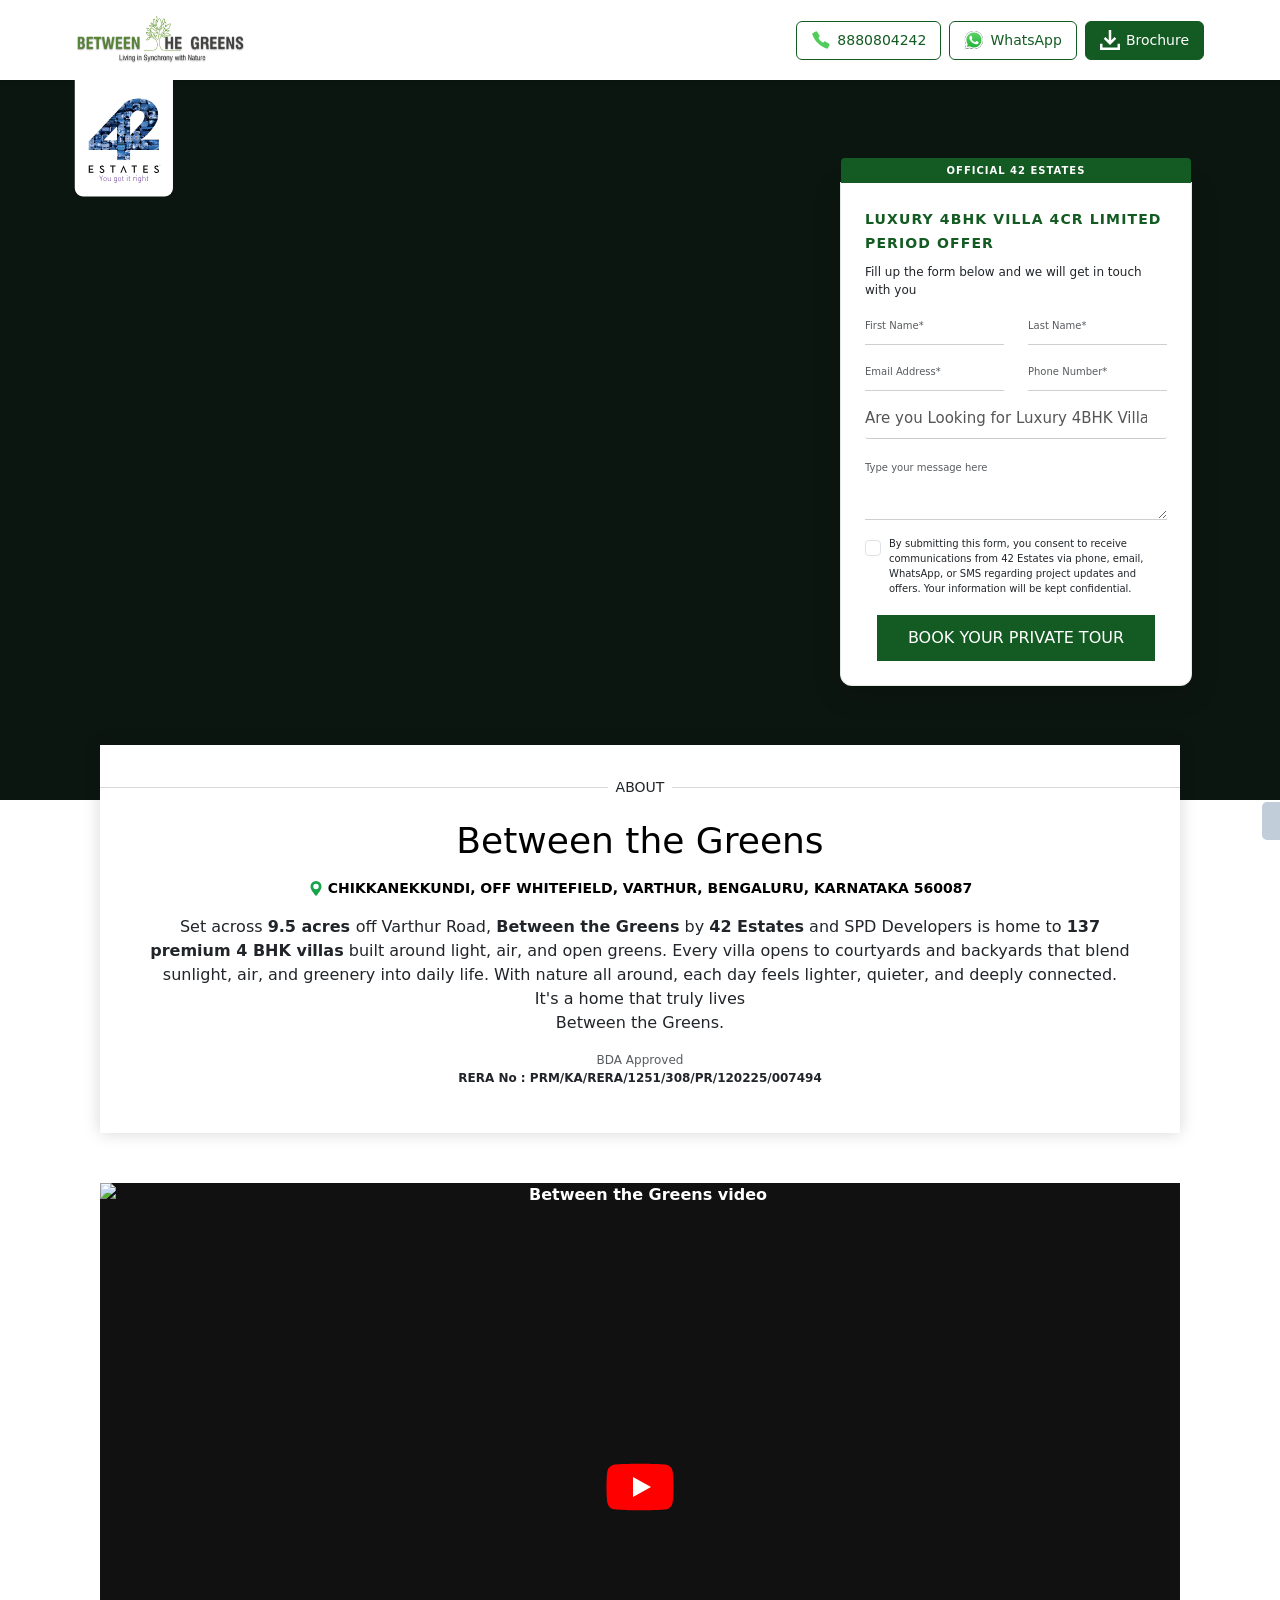
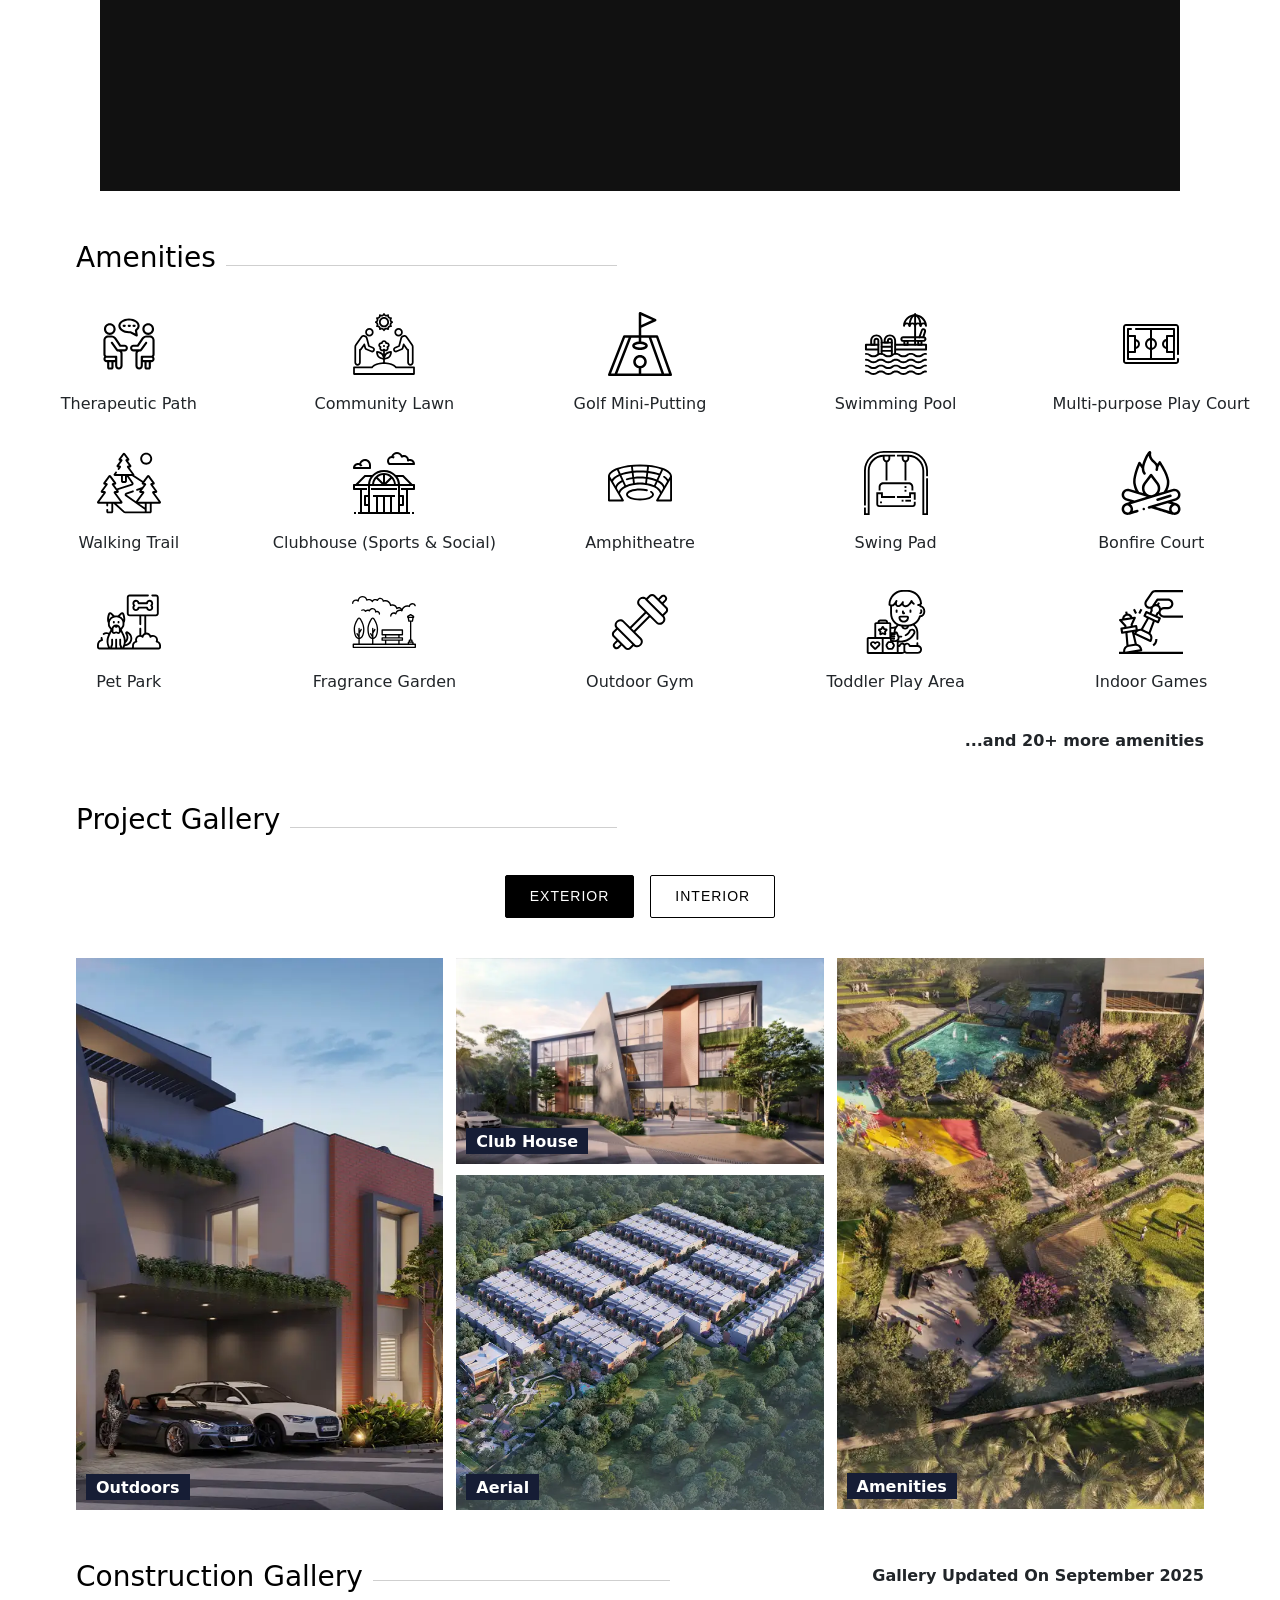
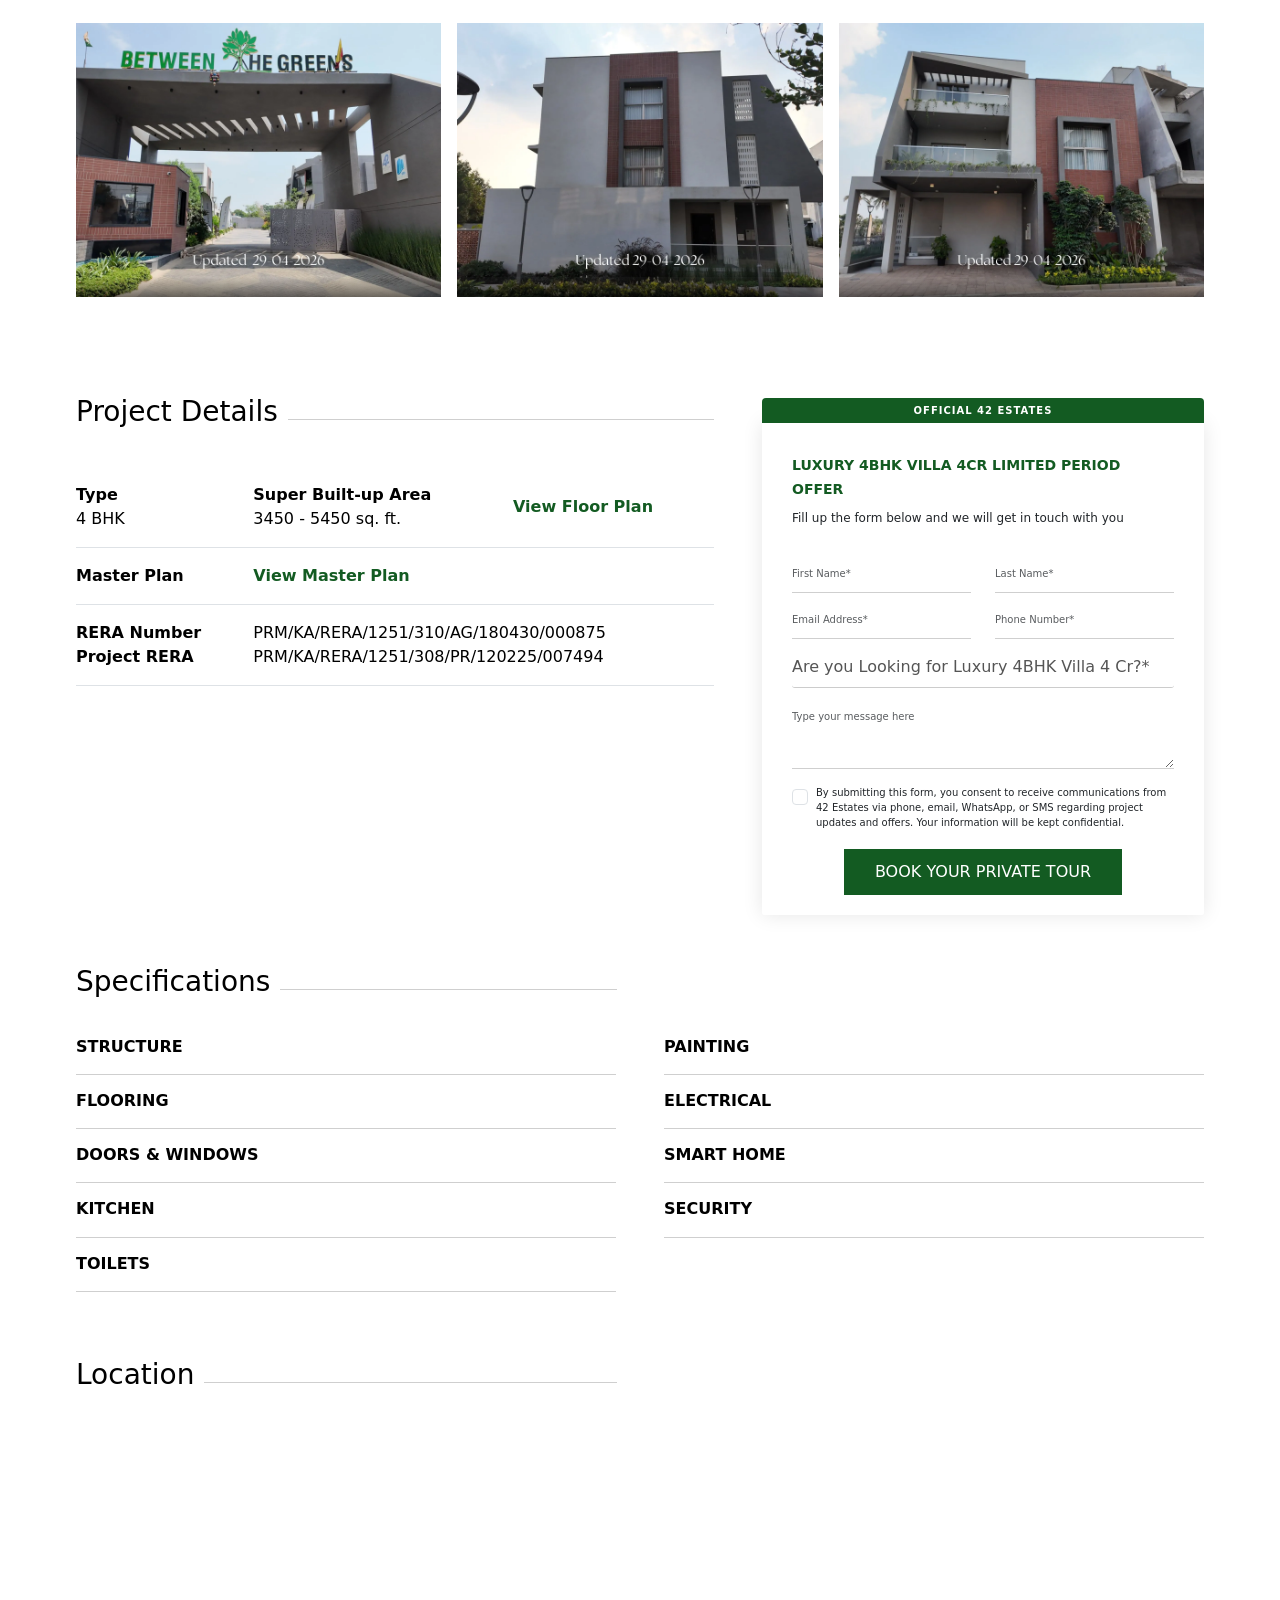
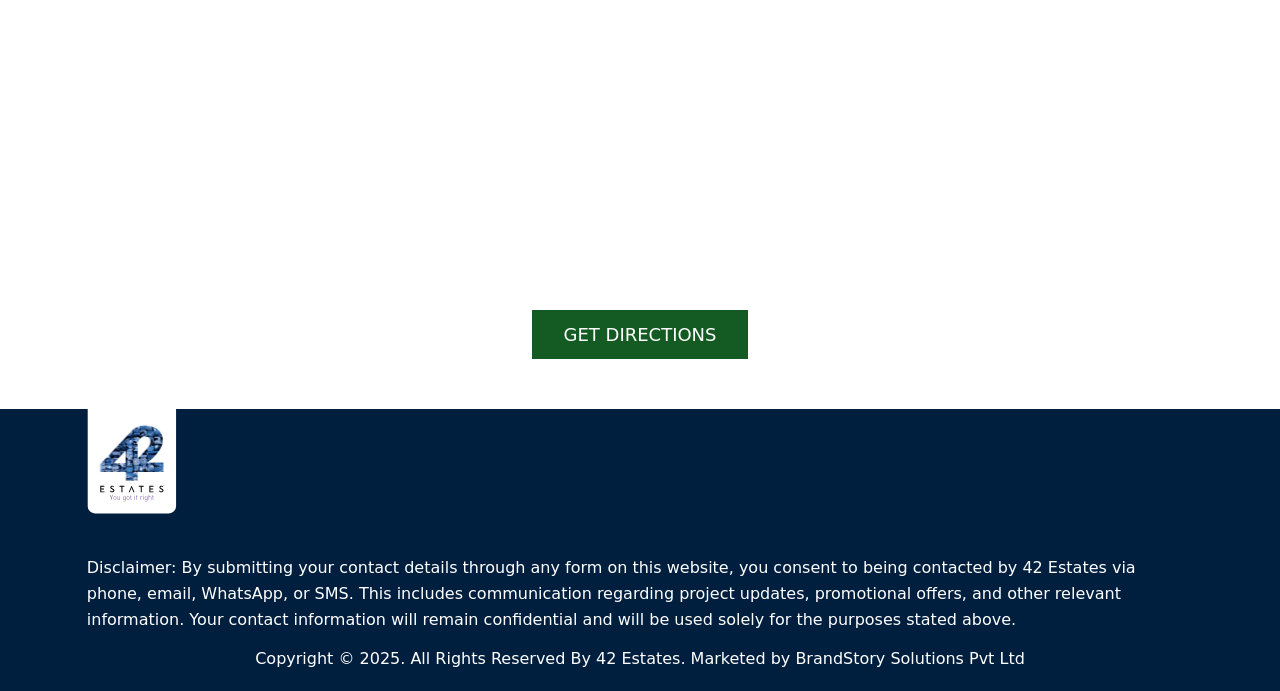
==== commit b2a01eb4: "banner image changed" ====
--- a/index.html
+++ b/index.html
@@ -11,9 +11,9 @@
     <link rel="preconnect" href="https://cdn.jsdelivr.net" crossorigin>
     <link rel="preconnect" href="https://fonts.cdnfonts.com" crossorigin>
     <link rel="dns-prefetch" href="https://www.googletagmanager.com">
-    <link rel="preload" as="image" href="images/btg-hero-mobile.webp" type="image/webp" media="(max-width: 767.98px)"
+    <link rel="preload" as="image" href="images/btg/btg-banner-mobile.webp" type="image/webp" media="(max-width: 767.98px)"
         fetchpriority="high">
-    <link rel="preload" as="image" href="images/btg-hero-desktop.webp" type="image/webp" media="(min-width: 768px)"
+    <link rel="preload" as="image" href="images/btg/btg-banner-desktop.webp" type="image/webp" media="(min-width: 768px)"
         fetchpriority="high">
     <link href="https://cdn.jsdelivr.net/npm/bootstrap@5.3.3/dist/css/bootstrap.min.css" rel="stylesheet">
     <meta property="og:locale" content="en_US" />
@@ -631,11 +631,19 @@
             pointer-events: none;
         }
 
+        .banner-lcp::after {
+            content: "";
+            position: absolute;
+            inset: 0;
+            background: rgba(0, 0, 0, 0);
+            z-index: 1;
+        }
+
         .banner-lcp img {
             width: 100%;
             height: 100%;
             object-fit: cover;
-            object-position: top center;
+            object-position: center center;
             display: block;
         }
 
@@ -646,7 +654,7 @@
 
         @media (min-width: 768px) {
             .ps--banner {
-                min-height: 560px;
+                min-height: 80vh;
             }
         }
 
@@ -1022,9 +1030,9 @@
             <section
                 class="ps--banner page-banner pt-100 pt-md-130 spb-50 d-flex justify-content-end justify-content-md-center">
                 <picture class="banner-lcp">
-                    <source media="(max-width: 767.98px)" srcset="images/btg-hero-mobile.webp" type="image/webp">
-                    <source media="(min-width: 768px)" srcset="images/btg-hero-desktop.webp" type="image/webp">
-                    <img src="images/btg-hero-mobile.webp" alt="Between the Greens villa" width="900" height="1200"
+                    <source media="(max-width: 767.98px)" srcset="images/btg/btg-banner-mobile.webp" type="image/webp">
+                    <source media="(min-width: 768px)" srcset="images/btg/btg-banner-desktop.webp" type="image/webp">
+                    <img src="images/btg/btg-old-redesigned.jpg" alt="Between the Greens villa" width="1920" height="1079"
                         sizes="100vw" fetchpriority="high" decoding="async">
                 </picture>
                 <div class="container position-relative d-flex justify-content-center align-items-center">
@@ -1034,7 +1042,7 @@
                             decoding="async">
                     </a> -->
                     <div class="row banner-offer-row gx-md-4 gy-3">
-                        <div class="col-lg-7 col-12 d-flex align-items-center">
+                        <div class="col-lg-8 col-12 d-flex align-items-center">
                             <!-- <div class="offer-banner">
                                 <h2>
                                     Luxury 4BHK Villa 4 Cr<br /> Limited Period Offer
@@ -1042,7 +1050,7 @@
                             </div> -->
                         </div>
 
-                        <div class="col-lg-5 col-12 d-none d-lg-block">
+                        <div class="col-lg-4 col-12 d-none d-lg-block">
                             <div class="ps-enquire-form site--form banner-enquire-form p-0">
                                 <div class="p-3 p-md-4">
                                     <div class='form_eyebrow'>
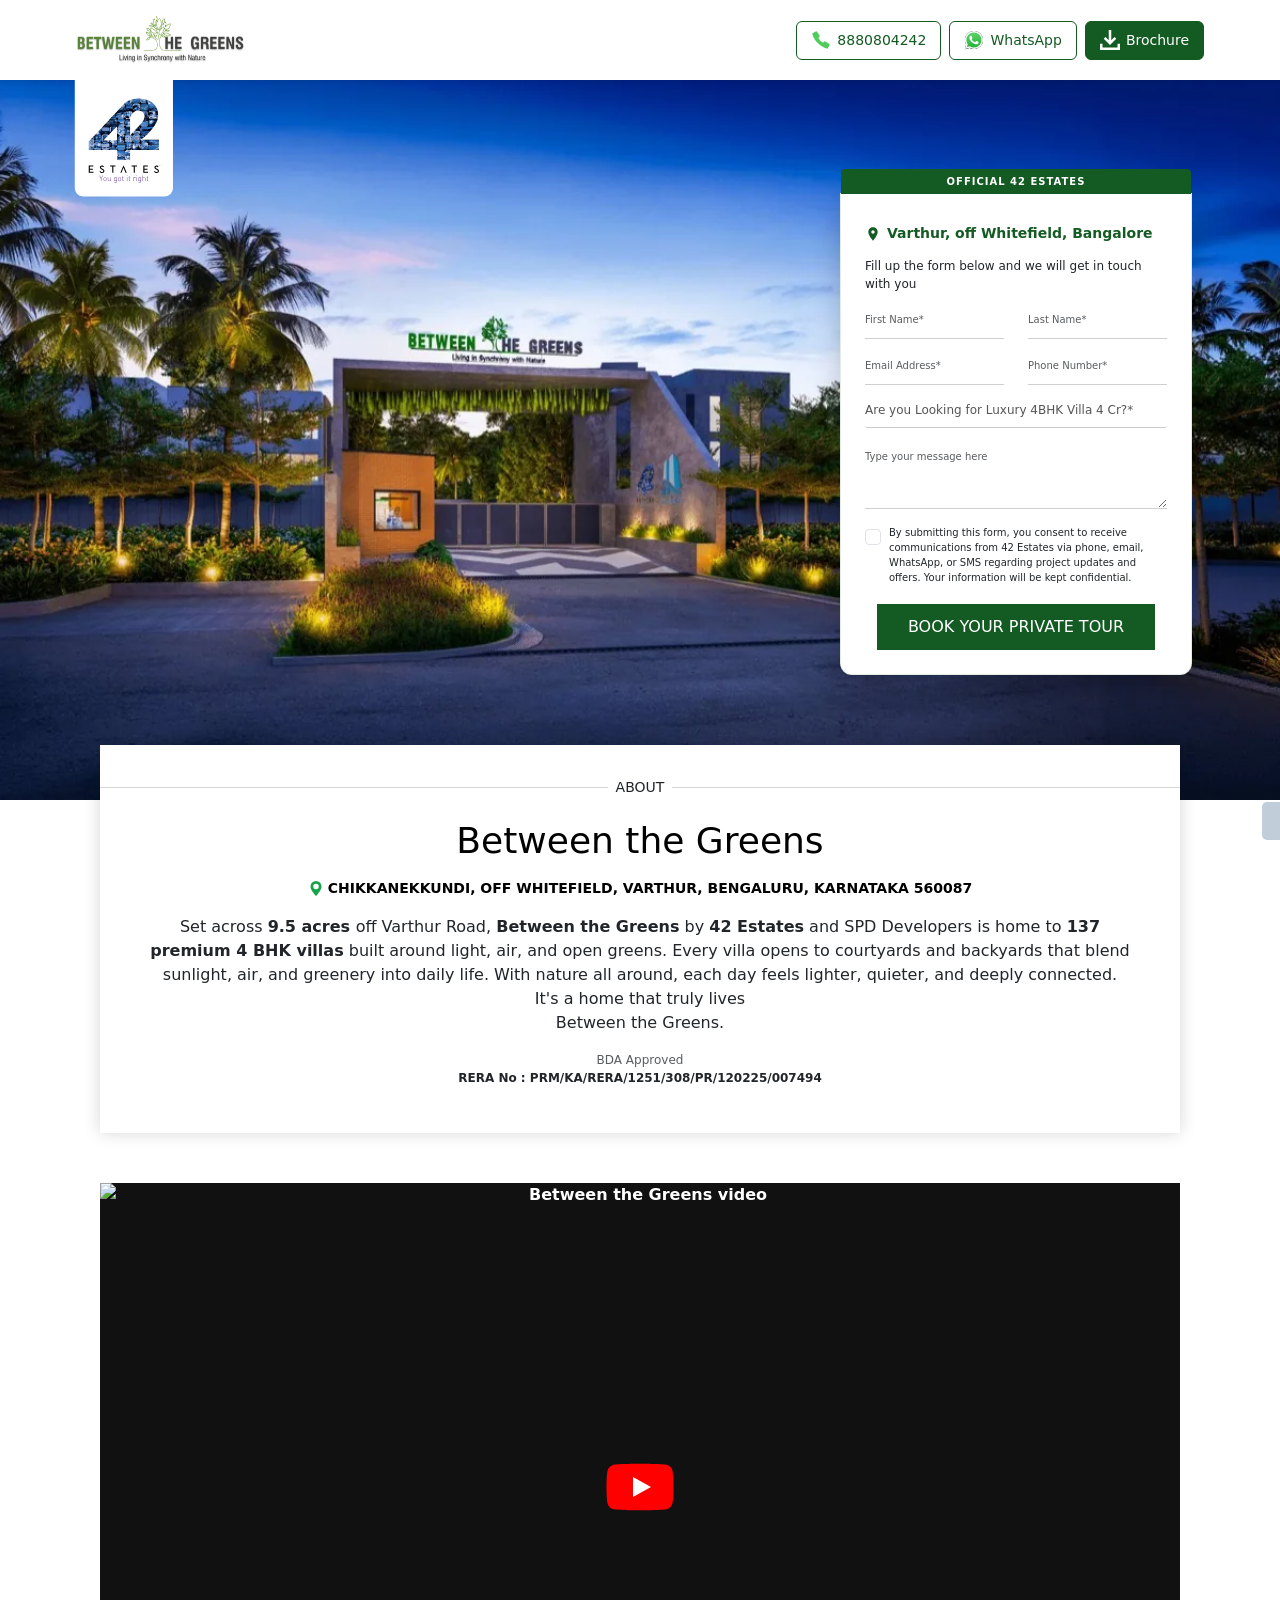
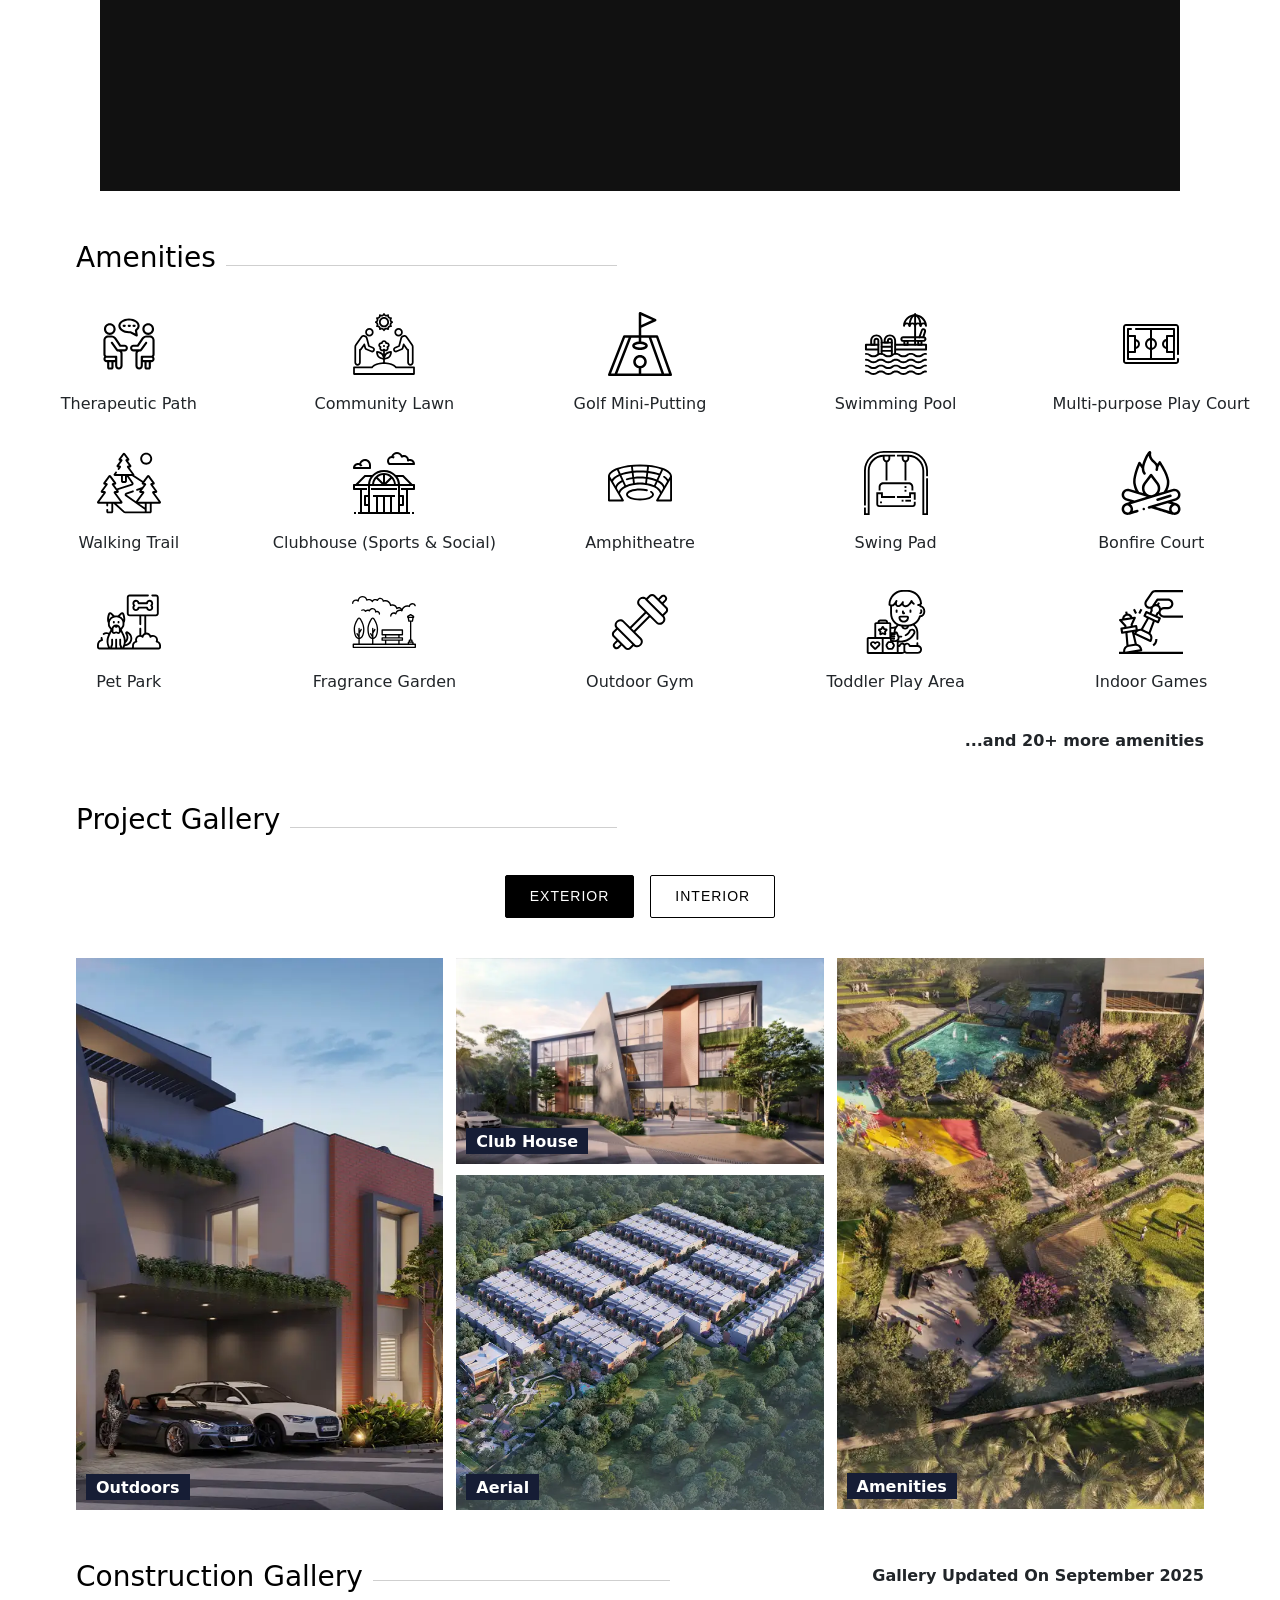
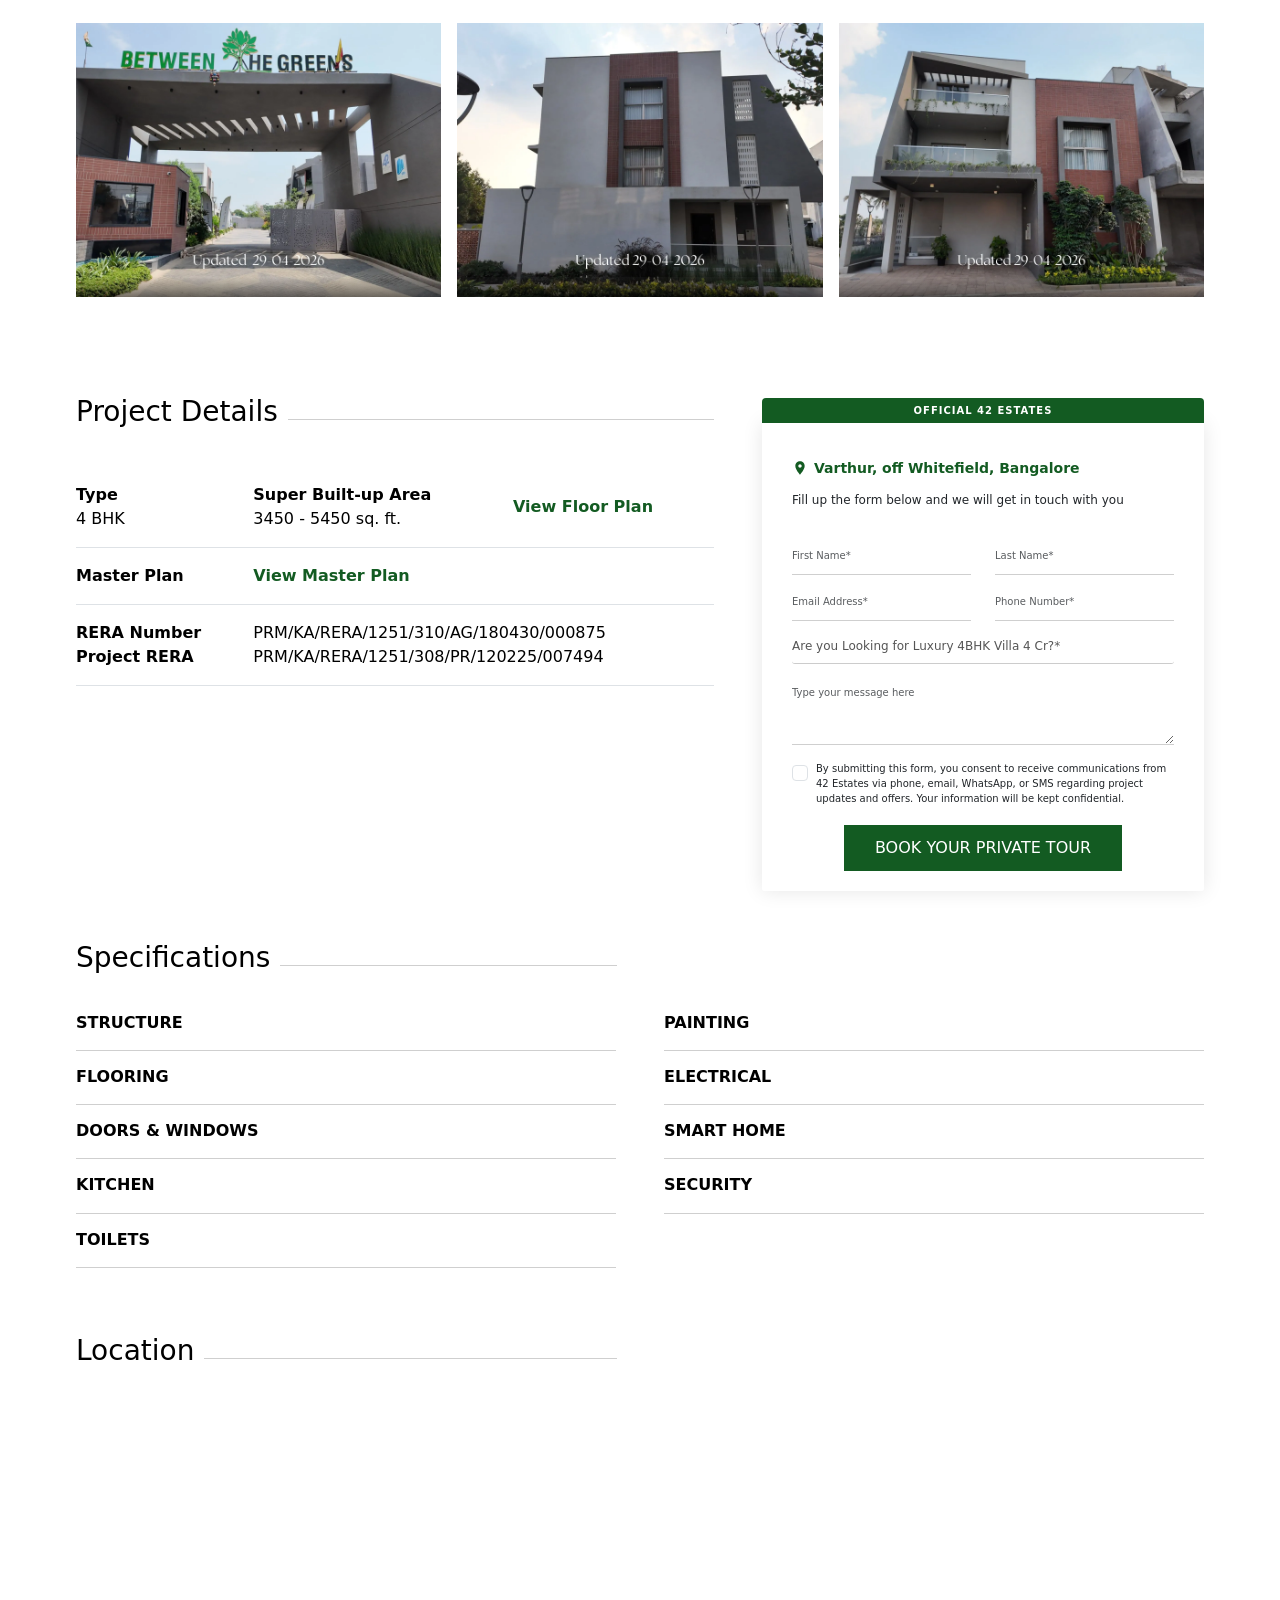
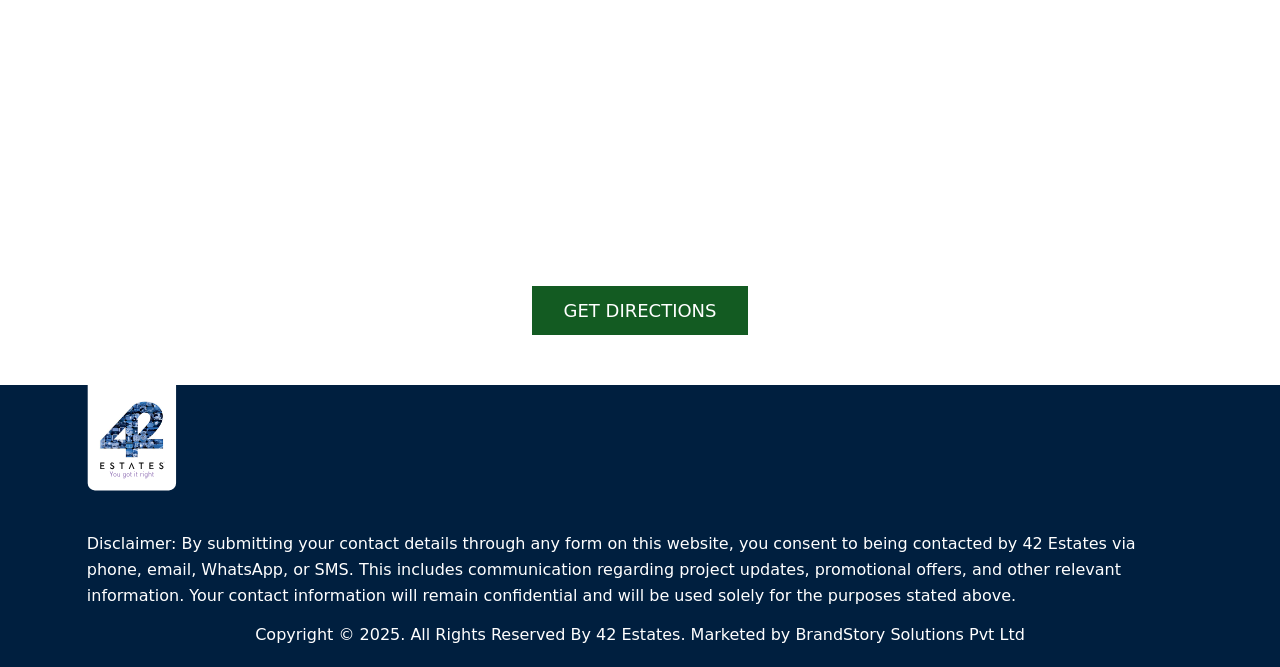
==== commit 0a269b0b: "Upated wesbite changes" ====
--- a/index.html
+++ b/index.html
@@ -93,6 +93,8 @@
             font-family: 'Centrale Sans Regular', system-ui, -apple-system, BlinkMacSystemFont, 'Segoe UI', sans-serif !important;
         }
 
+        /* content-visibility off — can break Fancybox / observers */
+        
         .header-logo-42 {
             padding: 0 0 10px;
         }
@@ -903,6 +905,11 @@
             .form_eyebrow small{
                 font-size: 11px;
             }
+
+            .form_eyebrow small.form-location{
+                font-size: 14px;
+            }
+            
             .banner-enquire-form .txt-20{
                 font-size: 10px;
             }
@@ -923,9 +930,28 @@
             font-size: 12px;
         }
 
+        .form-location {
+            display: inline-flex;
+            align-items: center;
+            gap: 6px;
+            margin: 6px 0 0;
+            color: #135B22;
+            font-size: 14px;
+            font-weight: 500;
+            line-height: 1.3;
+            white-space: nowrap;
+        }
+
+        .form-location svg {
+            flex-shrink: 0;
+            width: 16px;
+            height: 16px;
+        }
+
         .form_eyebrow small{
             color: #135B22 !important;
             font-weight: 600!important;
+            letter-spacing: unset!important;
         }
 
         form input::placeholder{
@@ -951,6 +977,14 @@
           top: 100%;
           width:100px;
          }
+        }
+
+        form button{
+            background-color: #135B22!important;
+        }
+
+        .form-group select{
+            font-size: 12px!important;
         }
     </style>
 </head>
@@ -971,7 +1005,7 @@
       <a href="https://42estates.com/" class="banner-42-logo" target="_blank" rel="noopener noreferrer"
                         aria-label="Official 42 Estates">
                         <img src="images/42-estates-official-logo.svg" alt="42 Estates" width="107" height="125"
-                            decoding="async">
+                            decoding="async" fetchpriority="low">
                     </a>
             
             <div class="d-none d-md-flex gap-2 header-actions">
@@ -1014,10 +1048,10 @@
     </div>
     <a class="mobile-whatsapp-fab d-md-none" href="https://wa.me/918880804242" target="_blank" rel="noopener"
         aria-label="Chat on WhatsApp">
-        <img src="images/whtsp-btwgreens-icon.svg" alt="WhatsApp" />
+        <img src="images/whtsp-btwgreens-icon.svg" alt="WhatsApp" width="48" height="48" loading="lazy" decoding="async" />
     </a>
     <a href="/" class="corner-logo d-inline-flex align-items-center">
-        <img src="images/42estates-logo.svg" alt="42 Estates" class="img-fluid" />
+        <img src="images/42estates-logo.svg" alt="42 Estates" class="img-fluid" width="120" height="40" loading="lazy" decoding="async" />
     </a>
     <div class="wrapper">
         <main id="content" class="neve-main">
@@ -1032,8 +1066,8 @@
                 <picture class="banner-lcp">
                     <source media="(max-width: 767.98px)" srcset="images/btg/btg-banner-mobile.webp" type="image/webp">
                     <source media="(min-width: 768px)" srcset="images/btg/btg-banner-desktop.webp" type="image/webp">
-                    <img src="images/btg/btg-old-redesigned.jpg" alt="Between the Greens villa" width="1920" height="1079"
-                        sizes="100vw" fetchpriority="high" decoding="async">
+                    <img src="images/btg/btg-banner-mobile.webp" alt="Between the Greens villa" width="900" height="1200"
+                        sizes="100vw" fetchpriority="high" loading="eager" decoding="sync">
                 </picture>
                 <div class="container position-relative d-flex justify-content-center align-items-center">
                     <!-- <a href="https://42estates.com/" class="banner-42-logo" target="_blank" rel="noopener noreferrer"
@@ -1054,12 +1088,17 @@
                             <div class="ps-enquire-form site--form banner-enquire-form p-0">
                                 <div class="p-3 p-md-4">
                                     <div class='form_eyebrow'>
-                                        <small class="text-uppercase"> Luxury 4BHK Villa 4Cr Limited Period Offer</small>
+                                        <small class="form-location">
+                                            <svg xmlns="http://www.w3.org/2000/svg" viewBox="0 0 24 24" fill="currentColor" aria-hidden="true">
+                                                <path d="M12 2C8.13 2 5 5.13 5 9c0 5.25 7 13 7 13s7-7.75 7-13c0-3.87-3.13-7-7-7zm0 9.5c-1.38 0-2.5-1.12-2.5-2.5s1.12-2.5 2.5-2.5 2.5 1.12 2.5 2.5-1.12 2.5-2.5 2.5z"/>
+                                            </svg>
+                                            <span>Varthur, off Whitefield, Bangalore</span>
+                                        </small>
                                         <p class="txt-20 mt-2 mb-3">Fill up the form below and we will get in touch with you
                                         </p>
                                     </div>
                                     <form class="single-prj-form banner-prj-form"
-                                        action="https://devopspro.agency/2025/sapphire-villa/submit_api.php"
+                                        action="https://42estates.com/api/between-the-greens"
                                         method="POST"> 
                                         <div class="row">
                                             <div class="col-md-6">
@@ -1129,11 +1168,16 @@
                     <div class="ps-enquire-form site--form banner-enquire-form p-0">
                         <div class="p-3">
                             <div class="form_eyebrow">
-                                <small class="text-uppercase">Luxury 4BHK Villa 4Cr Limited Period Offer</small>
+                                <small class="form-location">
+                                    <svg xmlns="http://www.w3.org/2000/svg" viewBox="0 0 24 24" fill="currentColor" aria-hidden="true">
+                                        <path d="M12 2C8.13 2 5 5.13 5 9c0 5.25 7 13 7 13s7-7.75 7-13c0-3.87-3.13-7-7-7zm0 9.5c-1.38 0-2.5-1.12-2.5-2.5s1.12-2.5 2.5-2.5 2.5 1.12 2.5 2.5-1.12 2.5-2.5 2.5z"/>
+                                    </svg>
+                                    <span>Varthur, off Whitefield, Bangalore</span>
+                                </small>
                                 <p class="txt-20 mt-2 mb-3">Fill up the form below and we will get in touch with you</p>
                             </div>
                             <form class="single-prj-form banner-prj-form-mobile"
-                                action="https://devopspro.agency/2025/sapphire-villa/submit_api.php" method="POST">
+                                action="https://42estates.com/api/between-the-greens" method="POST">
                                 <div class="row">
                                     <div class="col-md-6">
                                         <input type="text" id="mobile_banner_f_name" name="f_name" class="form-control"
@@ -1261,124 +1305,94 @@
                     <div class="d-flex justify-content-xl-between flex-wrap amenities-row">
                         <div class="cols">
                             <div class="amenities-icon-box">
-                                <img data-lazyloaded="1"
-                                    src="[data-uri]"
-                                    data-src="images/therapeutic-path.svg" alt="Therapeutic Path"
-                                    class="img-fluid mb-3">
+                                <img src="images/therapeutic-path.svg" alt="Therapeutic Path"
+                                    class="img-fluid mb-3" loading="lazy" decoding="async">
                                 <p class="mb-0 fw-normal">Therapeutic Path</p>
                             </div>
                         </div>
                         <div class="cols">
                             <div class="amenities-icon-box">
-                                <img data-lazyloaded="1"
-                                    src="[data-uri]"
-                                    data-src="images/community-lawn.svg" alt="Community Lawn" class="img-fluid mb-3">
+                                <img src="images/community-lawn.svg" alt="Community Lawn" class="img-fluid mb-3" loading="lazy" decoding="async">
                                 <p class="mb-0 fw-normal">Community Lawn</p>
                             </div>
                         </div>
                         <div class="cols">
                             <div class="amenities-icon-box">
-                                <img data-lazyloaded="1"
-                                    src="[data-uri]"
-                                    data-src="images/golf-mini.svg" alt="Golf Mini-Putting" class="img-fluid mb-3">
+                                <img src="images/golf-mini.svg" alt="Golf Mini-Putting" class="img-fluid mb-3" loading="lazy" decoding="async">
                                 <p class="mb-0 fw-normal">Golf Mini-Putting</p>
                             </div>
                         </div>
                         <div class="cols">
                             <div class="amenities-icon-box">
-                                <img data-lazyloaded="1"
-                                    src="[data-uri]"
-                                    data-src="images/swimming-pool.svg" alt="Swimming Pool" class="img-fluid mb-3">
+                                <img src="images/swimming-pool.svg" alt="Swimming Pool" class="img-fluid mb-3" loading="lazy" decoding="async">
                                 <p class="mb-0 fw-normal">Swimming Pool</p>
                             </div>
                         </div>
                         <div class="cols">
                             <div class="amenities-icon-box">
-                                <img data-lazyloaded="1"
-                                    src="[data-uri]"
-                                    data-src="images/playcourt.svg" alt="Multi-purpose Play Court"
-                                    class="img-fluid mb-3">
+                                <img src="images/playcourt.svg" alt="Multi-purpose Play Court"
+                                    class="img-fluid mb-3" loading="lazy" decoding="async">
                                 <p class="mb-0 fw-normal">Multi-purpose Play Court</p>
                             </div>
                         </div>
                         <div class="cols">
                             <div class="amenities-icon-box">
-                                <img data-lazyloaded="1"
-                                    src="[data-uri]"
-                                    data-src="images/walking-trail.svg" alt="Walking Trail" class="img-fluid mb-3">
+                                <img src="images/walking-trail.svg" alt="Walking Trail" class="img-fluid mb-3" loading="lazy" decoding="async">
                                 <p class="mb-0 fw-normal">Walking Trail</p>
                             </div>
                         </div>
                         <div class="cols">
                             <div class="amenities-icon-box">
-                                <img data-lazyloaded="1"
-                                    src="[data-uri]"
-                                    data-src="images/clubhouse.svg" alt="Clubhouse (Sports & Social)"
-                                    class="img-fluid mb-3">
+                                <img src="images/clubhouse.svg" alt="Clubhouse (Sports & Social)"
+                                    class="img-fluid mb-3" loading="lazy" decoding="async">
                                 <p class="mb-0 fw-normal">Clubhouse (Sports & Social)</p>
                             </div>
                         </div>
                         <div class="cols">
                             <div class="amenities-icon-box">
-                                <img data-lazyloaded="1"
-                                    src="[data-uri]"
-                                    data-src="images/amphitheatre.svg" alt="Amphitheatre" class="img-fluid mb-3">
+                                <img src="images/amphitheatre.svg" alt="Amphitheatre" class="img-fluid mb-3" loading="lazy" decoding="async">
                                 <p class="mb-0 fw-normal">Amphitheatre</p>
                             </div>
                         </div>
                         <div class="cols">
                             <div class="amenities-icon-box">
-                                <img data-lazyloaded="1"
-                                    src="[data-uri]"
-                                    data-src="images/swing-pad.svg" alt="Swing Pad" class="img-fluid mb-3">
+                                <img src="images/swing-pad.svg" alt="Swing Pad" class="img-fluid mb-3" loading="lazy" decoding="async">
                                 <p class="mb-0 fw-normal">Swing Pad</p>
                             </div>
                         </div>
                         <div class="cols">
                             <div class="amenities-icon-box">
-                                <img data-lazyloaded="1"
-                                    src="[data-uri]"
-                                    data-src="images/bonfire.svg" alt="Bonfire Court" class="img-fluid mb-3">
+                                <img src="images/bonfire.svg" alt="Bonfire Court" class="img-fluid mb-3" loading="lazy" decoding="async">
                                 <p class="mb-0 fw-normal">Bonfire Court</p>
                             </div>
                         </div>
                         <div class="cols">
                             <div class="amenities-icon-box">
-                                <img data-lazyloaded="1"
-                                    src="[data-uri]"
-                                    data-src="images/pet-park.svg" alt="Pet Park" class="img-fluid mb-3">
+                                <img src="images/pet-park.svg" alt="Pet Park" class="img-fluid mb-3" loading="lazy" decoding="async">
                                 <p class="mb-0 fw-normal">Pet Park</p>
                             </div>
                         </div>
                         <div class="cols">
                             <div class="amenities-icon-box">
-                                <img data-lazyloaded="1"
-                                    src="[data-uri]"
-                                    data-src="images/fragrant-garden.svg" alt="Fragrance Garden" class="img-fluid mb-3">
+                                <img src="images/fragrant-garden.svg" alt="Fragrance Garden" class="img-fluid mb-3" loading="lazy" decoding="async">
                                 <p class="mb-0 fw-normal">Fragrance Garden</p>
                             </div>
                         </div>
                         <div class="cols">
                             <div class="amenities-icon-box">
-                                <img data-lazyloaded="1"
-                                    src="[data-uri]"
-                                    data-src="images/outdoor-gym.svg" alt="Outdoor Gym" class="img-fluid mb-3">
+                                <img src="images/outdoor-gym.svg" alt="Outdoor Gym" class="img-fluid mb-3" loading="lazy" decoding="async">
                                 <p class="mb-0 fw-normal">Outdoor Gym</p>
                             </div>
                         </div>
                         <div class="cols">
                             <div class="amenities-icon-box">
-                                <img data-lazyloaded="1"
-                                    src="[data-uri]"
-                                    data-src="images/toddler-zone.svg" alt="Toddler Play Area  " class="img-fluid mb-3">
+                                <img src="images/toddler-zone.svg" alt="Toddler Play Area  " class="img-fluid mb-3" loading="lazy" decoding="async">
                                 <p class="mb-0 fw-normal">Toddler Play Area </p>
                             </div>
                         </div>
                         <div class="cols">
                             <div class="amenities-icon-box">
-                                <img data-lazyloaded="1"
-                                    src="[data-uri]"
-                                    data-src="images/indoor-games.svg" alt="Indoor Games" class="img-fluid mb-3">
+                                <img src="images/indoor-games.svg" alt="Indoor Games" class="img-fluid mb-3" loading="lazy" decoding="async">
                                 <p class="mb-0 fw-normal">Indoor Games</p>
                             </div>
                         </div>
@@ -1410,9 +1424,7 @@
                                 <div class="col-4 ps-pg-col2">
                                     <div class="ps-pg-item">
                                         <a href="images/villa-view-3-lb.webp" data-fancybox="gallery">
-                                            <img data-lazyloaded="1"
-                                                src="[data-uri]"
-                                                data-src="images/villa-view-3-s-opt.webp" class="img-fluid" alt="img">
+                                            <img src="images/villa-view-3-s-opt.webp" class="img-fluid" alt="img" loading="lazy" decoding="async">
                                             <div class="ps-pg-item-text">Outdoors</div>
                                             <div class="overlay">
                                                 <span class="plus-symbol">+</span>
@@ -1423,9 +1435,7 @@
                                 <div class="col-4 ps-pg-col1">
                                     <div class="ps-pg-item">
                                         <a href="images/clubhouse-lb.webp" data-fancybox="gallery">
-                                            <img data-lazyloaded="1"
-                                                src="[data-uri]"
-                                                data-src="images/clubhouse-opt.webp" class="img-fluid" alt="img">
+                                            <img src="images/clubhouse-opt.webp" class="img-fluid" alt="img" loading="lazy" decoding="async">
                                             <div class="ps-pg-item-text">Club House</div>
                                             <div class="overlay">
                                                 <span class="plus-symbol">+</span>
@@ -1434,9 +1444,7 @@
                                     </div>
                                     <div class="ps-pg-item">
                                         <a href="images/aerial-view-lb.webp" data-fancybox="gallery">
-                                            <img data-lazyloaded="1"
-                                                src="[data-uri]"
-                                                data-src="images/aerial-view-s-opt.webp" class="img-fluid" alt="img">
+                                            <img src="images/aerial-view-s-opt.webp" class="img-fluid" alt="img" loading="lazy" decoding="async">
                                             <div class="ps-pg-item-text">Aerial</div>
                                             <div class="overlay">
                                                 <span class="plus-symbol">+</span>
@@ -1447,9 +1455,7 @@
                                 <div class="col-4 ps-pg-col3">
                                     <div class="ps-pg-item">
                                         <a href="images/top-view-lb.webp" data-fancybox="gallery">
-                                            <img data-lazyloaded="1"
-                                                src="[data-uri]"
-                                                data-src="images/top-view-s-opt.webp" class="img-fluid" alt="img">
+                                            <img src="images/top-view-s-opt.webp" class="img-fluid" alt="img" loading="lazy" decoding="async">
                                             <div class="ps-pg-item-text">Amenities</div>
                                             <div class="overlay">
                                                 <span class="plus-symbol">+</span>
@@ -1475,9 +1481,7 @@
                                 <div class="col-4 ps-pg-col2">
                                     <div class="ps-pg-item">
                                         <a href="images/dining-room-lb.webp" data-fancybox="gallery1">
-                                            <img data-lazyloaded="1"
-                                                src="[data-uri]"
-                                                data-src="images/dining-room-s-opt.webp" class="img-fluid" alt="img">
+                                            <img src="images/dining-room-s-opt.webp" class="img-fluid" alt="img" loading="lazy" decoding="async">
                                             <div class="ps-pg-item-text">Dining Room</div>
                                             <div class="overlay">
                                                 <span class="plus-symbol">+</span>
@@ -1488,9 +1492,7 @@
                                 <div class="col-4 ps-pg-col1">
                                     <div class="ps-pg-item">
                                         <a href="images/kitchen-lb.webp" data-fancybox="gallery1">
-                                            <img data-lazyloaded="1"
-                                                src="[data-uri]"
-                                                data-src="images/kitchen-opt.webp" class="img-fluid" alt="img">
+                                            <img src="images/kitchen-opt.webp" class="img-fluid" alt="img" loading="lazy" decoding="async">
                                             <div class="ps-pg-item-text">Kitchen</div>
                                             <div class="overlay">
                                                 <span class="plus-symbol">+</span>
@@ -1499,9 +1501,7 @@
                                     </div>
                                     <div class="ps-pg-item">
                                         <a href="images/bedroom-lb.webp" data-fancybox="gallery1">
-                                            <img data-lazyloaded="1"
-                                                src="[data-uri]"
-                                                data-src="images/bedroom-s-opt.webp" class="img-fluid" alt="img">
+                                            <img src="images/bedroom-s-opt.webp" class="img-fluid" alt="img" loading="lazy" decoding="async">
                                             <div class="ps-pg-item-text">Bed Room</div>
                                             <div class="overlay">
                                                 <span class="plus-symbol">+</span>
@@ -1513,7 +1513,7 @@
                                     <div class="ps-pg-item">
                                         <a href="images/livingroom-lb.webp" data-fancybox="gallery1">
                                             <img data-lazyloaded="1"
-                                                src="images/livingroom-s-opt.webp" class="img-fluid" alt="img">
+                                                src="images/livingroom-s-opt.webp" class="img-fluid" alt="img" loading="lazy" decoding="async">
                                             <div class="ps-pg-item-text">Living Room</div>
                                             <div class="overlay">
                                                 <span class="plus-symbol">+</span>
@@ -1542,10 +1542,8 @@
                                 <a href="images/construction-gallery/new-construction-img1.webp"
                                     data-fancybox="construction-gallery" data-caption="">
                                     <div class="image-wrapper">
-                                        <img data-lazyloaded="1"
-                                            src="[data-uri]"
-                                            data-src="images/construction-gallery/new-construction-img1.webp"
-                                            class="img-fluid" alt="">
+                                        <img src="images/construction-gallery/new-construction-img1.webp"
+                                            class="img-fluid" alt="" loading="lazy" decoding="async">
                                     </div>
                                     <div class="ps-pg-item-text"></div>
                                     <div class="overlay">
@@ -1559,10 +1557,8 @@
                                 <a href="images/construction-gallery/new-construction-img2.webp"
                                     data-fancybox="construction-gallery" data-caption="">
                                     <div class="image-wrapper">
-                                        <img data-lazyloaded="1"
-                                            src="[data-uri]"
-                                            data-src="images/construction-gallery/new-construction-img2.webp"
-                                            class="img-fluid" alt="">
+                                        <img src="images/construction-gallery/new-construction-img2.webp"
+                                            class="img-fluid" alt="" loading="lazy" decoding="async">
                                     </div>
                                     <div class="ps-pg-item-text"></div>
                                     <div class="overlay">
@@ -1576,10 +1572,8 @@
                                 <a href="images/construction-gallery/new-construction-img3.webp"
                                     data-fancybox="construction-gallery" data-caption="">
                                     <div class="image-wrapper">
-                                        <img data-lazyloaded="1"
-                                            src="[data-uri]"
-                                            data-src="images/construction-gallery/new-construction-img3.webp"
-                                            class="img-fluid" alt="">
+                                        <img src="images/construction-gallery/new-construction-img3.webp"
+                                            class="img-fluid" alt="" loading="lazy" decoding="async">
                                     </div>
                                     <div class="ps-pg-item-text"></div>
                                     <div class="overlay">
@@ -1646,11 +1640,16 @@
                         <div class="col-lg-5 mt-3 mt-lg-0">
                             <div class="ps-enquire-form site--form">
                                 <div class="form_eyebrow">
-                                    <small class="text-uppercase">Luxury 4BHK Villa 4Cr Limited Period Offer</small>
+                                    <small class="form-location">
+                                        <svg xmlns="http://www.w3.org/2000/svg" viewBox="0 0 24 24" fill="currentColor" aria-hidden="true">
+                                            <path d="M12 2C8.13 2 5 5.13 5 9c0 5.25 7 13 7 13s7-7.75 7-13c0-3.87-3.13-7-7-7zm0 9.5c-1.38 0-2.5-1.12-2.5-2.5s1.12-2.5 2.5-2.5 2.5 1.12 2.5 2.5-1.12 2.5-2.5 2.5z"/>
+                                        </svg>
+                                        <span>Varthur, off Whitefield, Bangalore</span>
+                                    </small>
                                     <p class="txt-20 mt-2">Fill up the form below and we will get in touch with you</p>
                                 </div>
                                 <form class="single-prj-form"
-                                    action="https://devopspro.agency/2025/sapphire-villa/submit_api.php" method="POST">
+                                    action="https://42estates.com/api/between-the-greens" method="POST">
                                     <div class="row">
                                         <div class="col-md-6">
                                             <input type="text" id="f_name" name="f_name" class="form-control"
@@ -1939,9 +1938,15 @@
                                 width="100%" style="border:0;" allowfullscreen="" loading="lazy"
                                 referrerpolicy="no-referrer-when-downgrade"></iframe>
                         </div>
-                        <div class="col-12 text-center mt-4">
+                        <!-- <div class="col-12 text-center mt-4">
                             <a href="#" data-bs-toggle="modal" data-bs-target="#leadModal"
                                 class="btn bg-black text-white text-uppercase get-directions-btn">
+                                Get Directions
+                            </a>
+                        </div> -->
+                        <div class="col-12 text-center mt-4">
+                            <a href="https://maps.app.goo.gl/hqFA4HdBjFgJwZa29"
+                                class="btn bg-black text-white text-uppercase get-directions-btn" target="_blank">
                                 Get Directions
                             </a>
                         </div>
@@ -1968,7 +1973,11 @@
 
                             <div class="ps-enquire-form site--form">
                                 <div class="form_eyebrow">
-                                    <small class="text-uppercase">Luxury 4BHK Villa 4Cr Limited Period Offer
+                                    <small class="form-location">
+                                        <svg xmlns="http://www.w3.org/2000/svg" viewBox="0 0 24 24" fill="currentColor" aria-hidden="true">
+                                            <path d="M12 2C8.13 2 5 5.13 5 9c0 5.25 7 13 7 13s7-7.75 7-13c0-3.87-3.13-7-7-7zm0 9.5c-1.38 0-2.5-1.12-2.5-2.5s1.12-2.5 2.5-2.5 2.5 1.12 2.5 2.5-1.12 2.5-2.5 2.5z"/>
+                                        </svg>
+                                        <span>Varthur, off Whitefield, Bangalore</span>
                                     </small>
                                     <p class="txt-20 mt-2">Fill up the form below and we will get in touch with you</p>
                                 </div>
@@ -1984,7 +1993,7 @@
                                     </div>
                                 </div>
                                 <form class="single-prj-form"
-                                    action="https://devopspro.agency/2025/sapphire-villa/submit_api.php" method="POST">
+                                    action="https://42estates.com/api/between-the-greens" method="POST">
                                     <div class="row">
                                         <div class="col-md-12">
                                             <input type="text" id="f_name_auto" name="f_name" class="form-control"
@@ -2061,10 +2070,10 @@
                                 </div>
                                 <div class="row pb-3">
                                     <div class="col-6">
-                                        <img class="img-fluid rounded" src="/images/btg-img1.png" alt="Logo">
+                                        <img class="img-fluid rounded" src="/images/btg-img1.png" alt="Logo" loading="lazy" decoding="async" width="200" height="100">
                                     </div>
                                     <div class="col-6">
-                                        <img class="img-fluid rounded" src="/images/btg-img2.png" alt="Logo">
+                                        <img class="img-fluid rounded" src="/images/btg-img2.png" alt="Logo" loading="lazy" decoding="async" width="200" height="100">
                                     </div>
                                 </div>
                                 <style>
@@ -2107,7 +2116,7 @@
                                 <div class="row">
                                     <div class="col-12">
                                         <form class="single-prj-form"
-                                            action="https://devopspro.agency/2025/sapphire-villa/submit_api.php"
+                                            action="https://42estates.com/api/between-the-greens"
                                             method="POST">
                                             <div class="row">
                                                 <div class="col-md-12">
@@ -2363,16 +2372,54 @@
     <script defer src="https://cdn.jsdelivr.net/npm/bootstrap@5.3.3/dist/js/bootstrap.bundle.min.js"></script>
     <script
         type="speculationrules">{"prefetch":[{"source":"document","where":{"and":[{"href_matches":"\/*"},{"not":{"href_matches":["\/wp-*.php","\/wp-admin\/*","\/wp-content\/uploads\/*","\/wp-content\/*","\/wp-content\/plugins\/*","\/wp-content\/themes\/neve-child\/*","\/wp-content\/themes\/neve\/*","\/*\\?(.+)"]}},{"not":{"selector_matches":"a[rel~=\"nofollow\"]"}},{"not":{"selector_matches":".no-prefetch, .no-prefetch a"}}]},"eagerness":"conservative"}]}</script>
-    <link rel="stylesheet" href="https://cdn.jsdelivr.net/npm/@fancyapps/fancybox@3.5.7/dist/jquery.fancybox.min.css"
-        media="print" onload="this.media='all'">
-    <noscript>
-        <link rel="stylesheet"
-            href="https://cdn.jsdelivr.net/npm/@fancyapps/fancybox@3.5.7/dist/jquery.fancybox.min.css">
-    </noscript>
-    <script type="litespeed/javascript"
-        data-src="https://www.adarshdevelopers.com/wp-includes/js/jquery/jquery.min.js?ver=3.7.1"></script>
-    <script type="litespeed/javascript"
-        data-src="https://cdn.jsdelivr.net/npm/@fancyapps/fancybox@3.5.7/dist/jquery.fancybox.min.js"></script>
+    <link rel="stylesheet" href="https://cdn.jsdelivr.net/npm/@fancyapps/fancybox@3.5.7/dist/jquery.fancybox.min.css">
+    <style>
+        /* Keep lightbox above sticky CTAs / overlays */
+        .fancybox-container {
+            z-index: 100000 !important;
+        }
+        body.fancybox-active .mobile-cta-bar,
+        body.fancybox-active .mobile-whatsapp-fab,
+        body.fancybox-active .corner-logo {
+            visibility: hidden !important;
+            pointer-events: none !important;
+        }
+    </style>
+    <script src="https://cdn.jsdelivr.net/npm/jquery@3.7.1/dist/jquery.min.js"></script>
+    <script src="https://cdn.jsdelivr.net/npm/@fancyapps/fancybox@3.5.7/dist/jquery.fancybox.min.js"></script>
+    <script>
+        (function ($) {
+            if (!$ || !$.fn.fancybox) return;
+
+            function unlockPage() {
+                $('body').removeClass('fancybox-active compensate-for-scrollbar');
+                $('html, body').css({ overflow: '', 'margin-right': '' });
+            }
+
+            var common = {
+                loop: true,
+                hash: false,
+                backFocus: false,
+                trapFocus: true,
+                buttons: ['zoom', 'fullScreen', 'slideShow', 'thumbs', 'close'],
+                protect: true,
+                afterShow: function () {
+                    $('body').addClass('fancybox-active');
+                },
+                afterClose: unlockPage
+            };
+
+            // Bind by group (not .each) — required for Fancybox 3 galleries
+            $('[data-fancybox="gallery"]').fancybox(common);
+            $('[data-fancybox="gallery1"]').fancybox(common);
+            $('[data-fancybox="construction-gallery"]').fancybox($.extend({}, common, {
+                baseClass: 'construction-gallery-custom'
+            }));
+            $('[data-fancybox="construction-gallery2"]').fancybox($.extend({}, common, {
+                baseClass: 'construction-gallery-custom'
+            }));
+        })(window.jQuery);
+    </script>
     <script type="litespeed/javascript">function autofillInterestedProperty(){var pageHeading=document.querySelector('h1.prj-name').textContent.trim();var interestedField=document.querySelector('.single-prj-form .s-prj[name="project"]');if(interestedField){interestedField.value=pageHeading}}
 document.addEventListener('DOMContentLiteSpeedLoaded',autofillInterestedProperty)</script>
     <script type="litespeed/javascript">function autofillPropertyInModal(){var floorPlanModal=document.querySelector('.floor-modal');if(floorPlanModal){floorPlanModal.addEventListener('shown.bs.modal',function(){var pageHeading1=document.querySelector('h1.prj-name')?document.querySelector('h1.prj-name').innerHTML:'Enter Property Name';var interestedField1=document.querySelector('.fp-prj[name="project"]');if(interestedField1){interestedField1.value=pageHeading1}})}}
@@ -2422,18 +2469,13 @@
                     submitBtn.disabled = true;
                     submitBtn.textContent = 'Submitting...';
                     
-                    // Submit form data
-                    fetch('https://devopspro.agency/2025/sapphire-villa/submit_api.php', {
+                    // no-cors: API accepts POST but blocks reading response cross-origin
+                    fetch('https://42estates.com/api/between-the-greens', {
                         method: 'POST',
-                        body: formData
+                        body: formData,
+                        mode: 'no-cors'
                     })
-                    .then(response => {
-                        if (!response.ok) {
-                            throw new Error('Network response was not ok');
-                        }
-                        return response.text();
-                    })
-                    .then(data => {
+                    .then(function () {
                         // Trigger download on successful submission
                         const link = document.createElement('a');
                         link.href = fileUrl;
@@ -2455,9 +2497,7 @@
                         // Reset form
                         masterPlanForm.reset();
                         
-                        // Re-enable submit button
-                        submitBtn.disabled = false;
-                        submitBtn.textContent = originalBtnText;
+                        window.location.href = 'thank-you.html';
                     })
                     .catch(error => {
                         console.error('Error:', error);
@@ -2512,18 +2552,13 @@
                     submitBtn.disabled = true;
                     submitBtn.textContent = 'Submitting...';
                     
-                    // Submit form data
-                    fetch('https://devopspro.agency/2025/sapphire-villa/submit_api.php', {
+                    // no-cors: API accepts POST but blocks reading response cross-origin
+                    fetch('https://42estates.com/api/between-the-greens', {
                         method: 'POST',
-                        body: formData
+                        body: formData,
+                        mode: 'no-cors'
                     })
-                    .then(response => {
-                        if (!response.ok) {
-                            throw new Error('Network response was not ok');
-                        }
-                        return response.text();
-                    })
-                    .then(data => {
+                    .then(function () {
                         // Trigger download on successful submission
                         const link = document.createElement('a');
                         link.href = fileUrl;
@@ -2545,9 +2580,7 @@
                         // Reset form
                         floorPlanForm.reset();
                         
-                        // Re-enable submit button
-                        submitBtn.disabled = false;
-                        submitBtn.textContent = originalBtnText;
+                        window.location.href = 'thank-you.html';
                     })
                     .catch(error => {
                         console.error('Error:', error);
@@ -2571,11 +2604,52 @@
         // Also initialize when LiteSpeed loads
         document.addEventListener('DOMContentLiteSpeedLoaded', initPlanModals);
     </script>
-    <script
-        type="litespeed/javascript">$(document).ready(function(){const gallerySettings={loop:!0,buttons:["zoom","fullScreen","slideShow","thumbs","close"],protect:!0,beforeShow:function(instance,current){let galleryClass;const galleryType=instance.$trigger.data('fancybox');if(galleryType==='gallery'){galleryClass='.hidden-gallery-item'}else if(galleryType==='construction-gallery'){galleryClass='.hidden-cgallery-item'}else if(galleryType==='construction-gallery2'){galleryClass='.hidden-cgallery-item2'}
-if(galleryClass){$(galleryClass).css('display','block')}}};$('[data-fancybox]').each(function(){const galleryType=$(this).data('fancybox');if(galleryType==='gallery'||galleryType==='construction-gallery'||galleryType==='construction-gallery2'){$(this).fancybox(gallerySettings)}})})</script>
-    <script
-        type="litespeed/javascript">jQuery("[data-fancybox='construction-gallery'], [data-fancybox='construction-gallery2']").fancybox({baseClass:"construction-gallery-custom"})</script>
+    <script type="litespeed/javascript">
+        function initEnquiryThankYouRedirect() {
+            var thankYouUrl = 'thank-you.html';
+            document.querySelectorAll('form[action*="between-the-greens"]').forEach(function (form) {
+                if (form.dataset.thankYouBound === '1') return;
+                form.dataset.thankYouBound = '1';
+                form.addEventListener('submit', function (e) {
+                    e.preventDefault();
+                    if (!form.checkValidity()) {
+                        form.reportValidity();
+                        return;
+                    }
+                    var submitBtn = form.querySelector('button[type="submit"]');
+                    var originalBtnText = submitBtn ? submitBtn.textContent : '';
+                    if (submitBtn) {
+                        submitBtn.disabled = true;
+                        submitBtn.textContent = 'Submitting...';
+                    }
+                    // no-cors: lead still posts; browser cannot read cross-origin response
+                    fetch(form.action, {
+                        method: 'POST',
+                        body: new FormData(form),
+                        mode: 'no-cors'
+                    })
+                    .then(function () {
+                        window.location.href = thankYouUrl;
+                    })
+                    .catch(function (error) {
+                        console.error('Error:', error);
+                        alert('There was an error submitting the form. Please try again.');
+                        if (submitBtn) {
+                            submitBtn.disabled = false;
+                            submitBtn.textContent = originalBtnText;
+                        }
+                    });
+                });
+            });
+        }
+        if (document.readyState === 'loading') {
+            document.addEventListener('DOMContentLoaded', initEnquiryThankYouRedirect);
+        } else {
+            initEnquiryThankYouRedirect();
+        }
+        document.addEventListener('DOMContentLiteSpeedLoaded', initEnquiryThankYouRedirect);
+    </script>
+    <!-- Fancybox loaded above with jquery -->
     <!-- <script src="https://backend.livhousing.com/bot/create-script-tag?token=63cc37b3-fb67-492d-b855-99db9796ff65"
         type="application/javascript"></script> -->
 
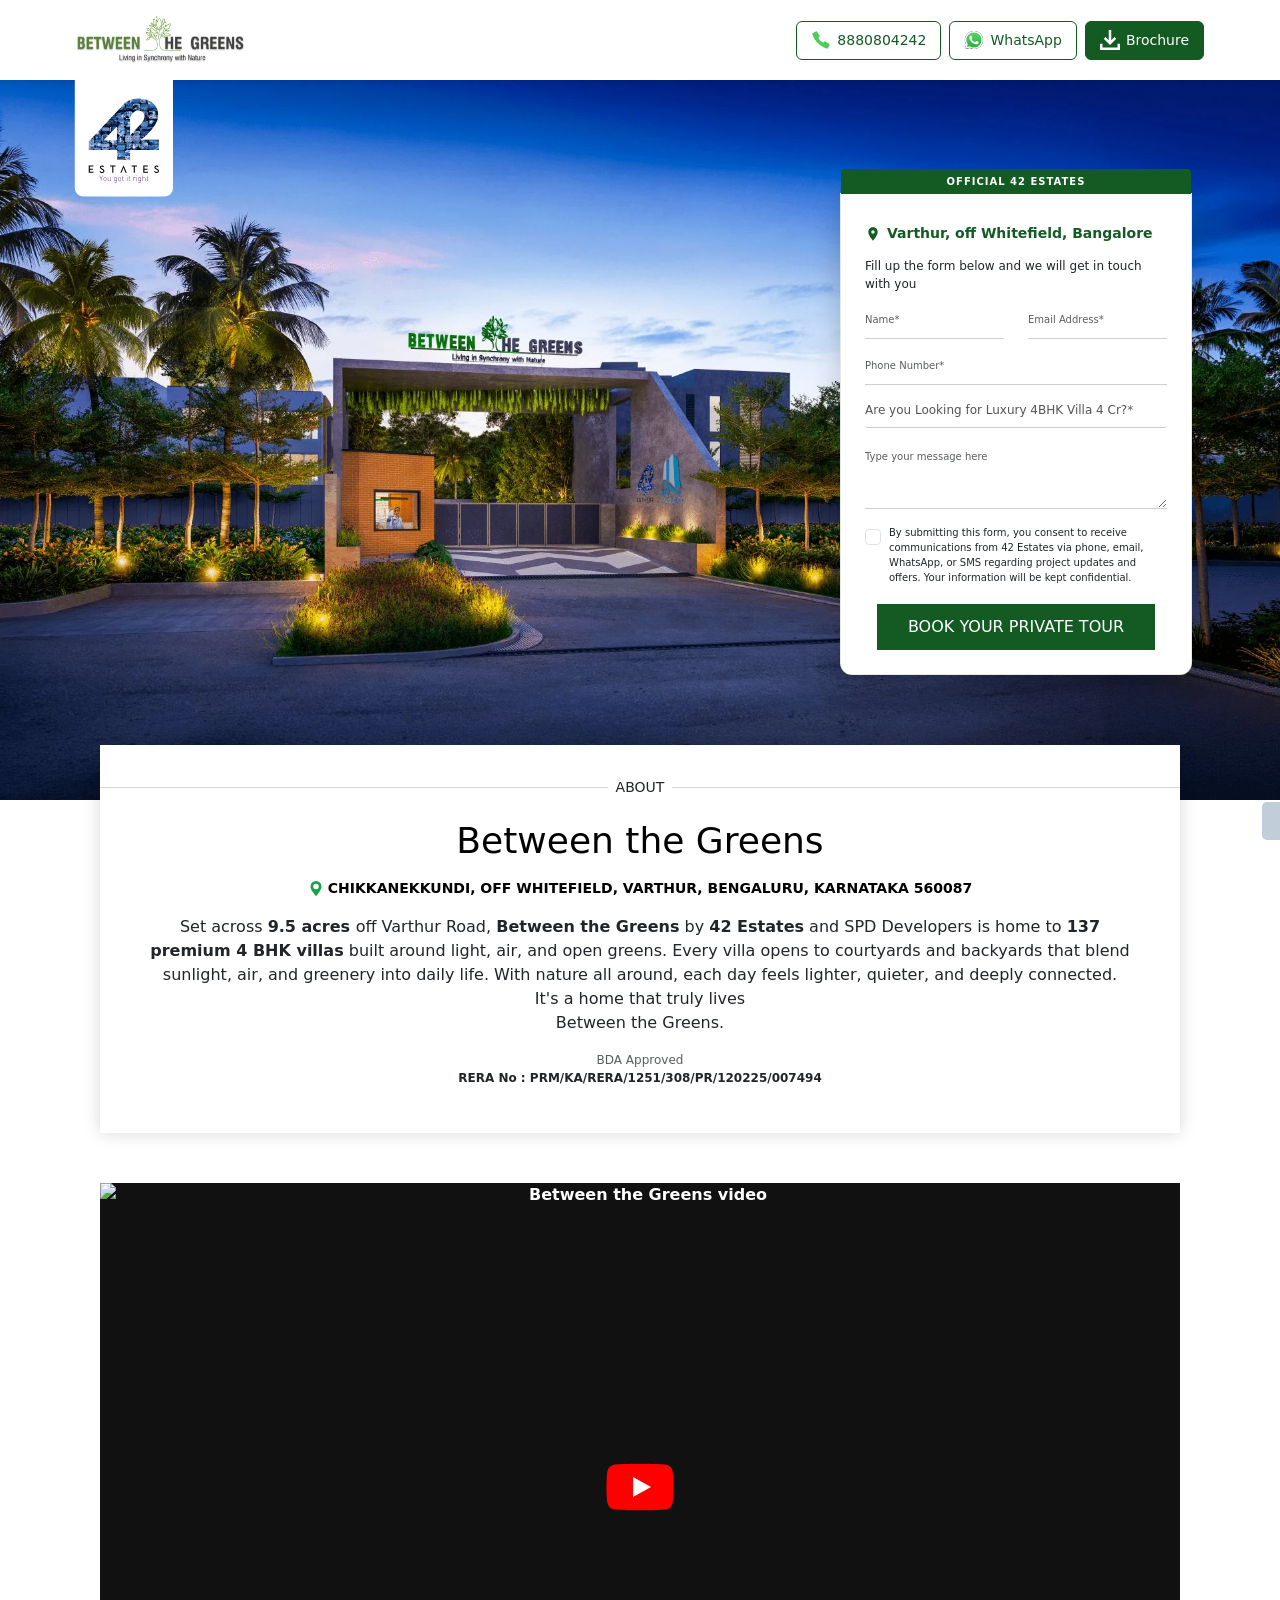
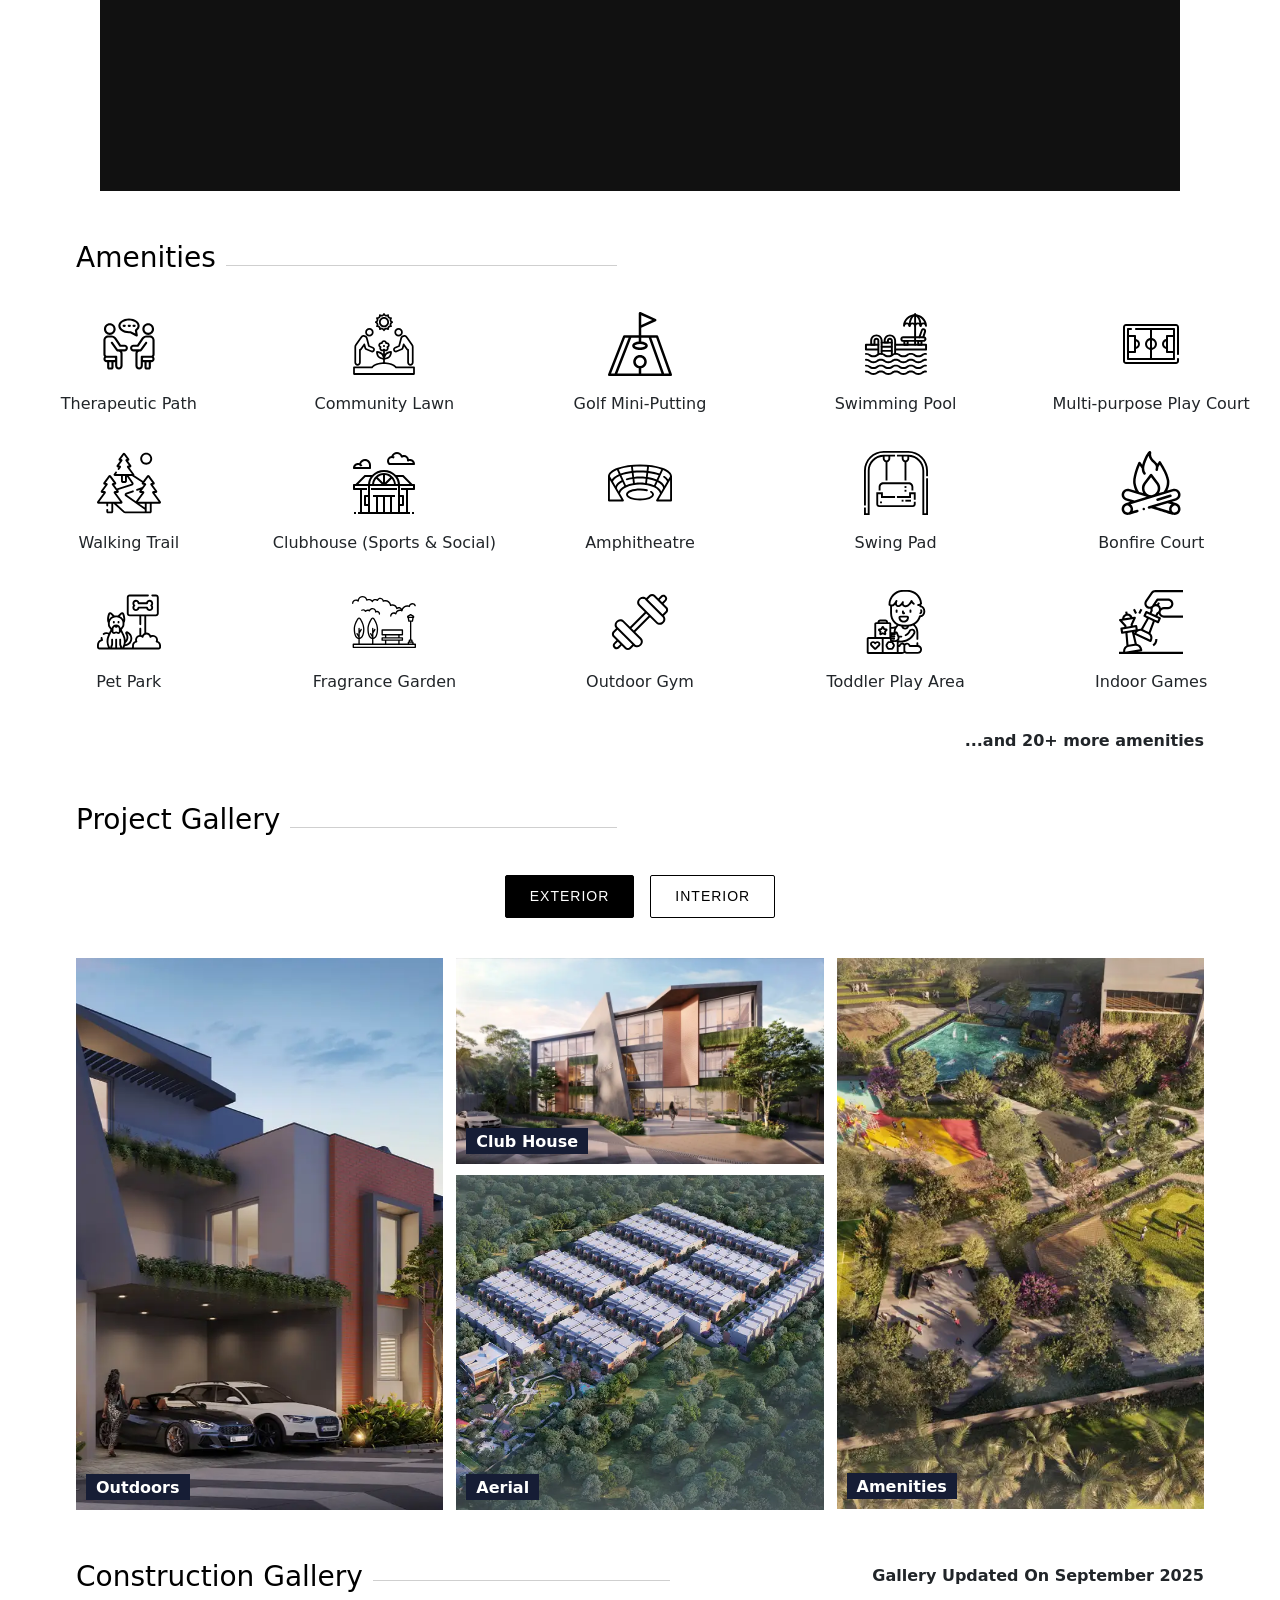
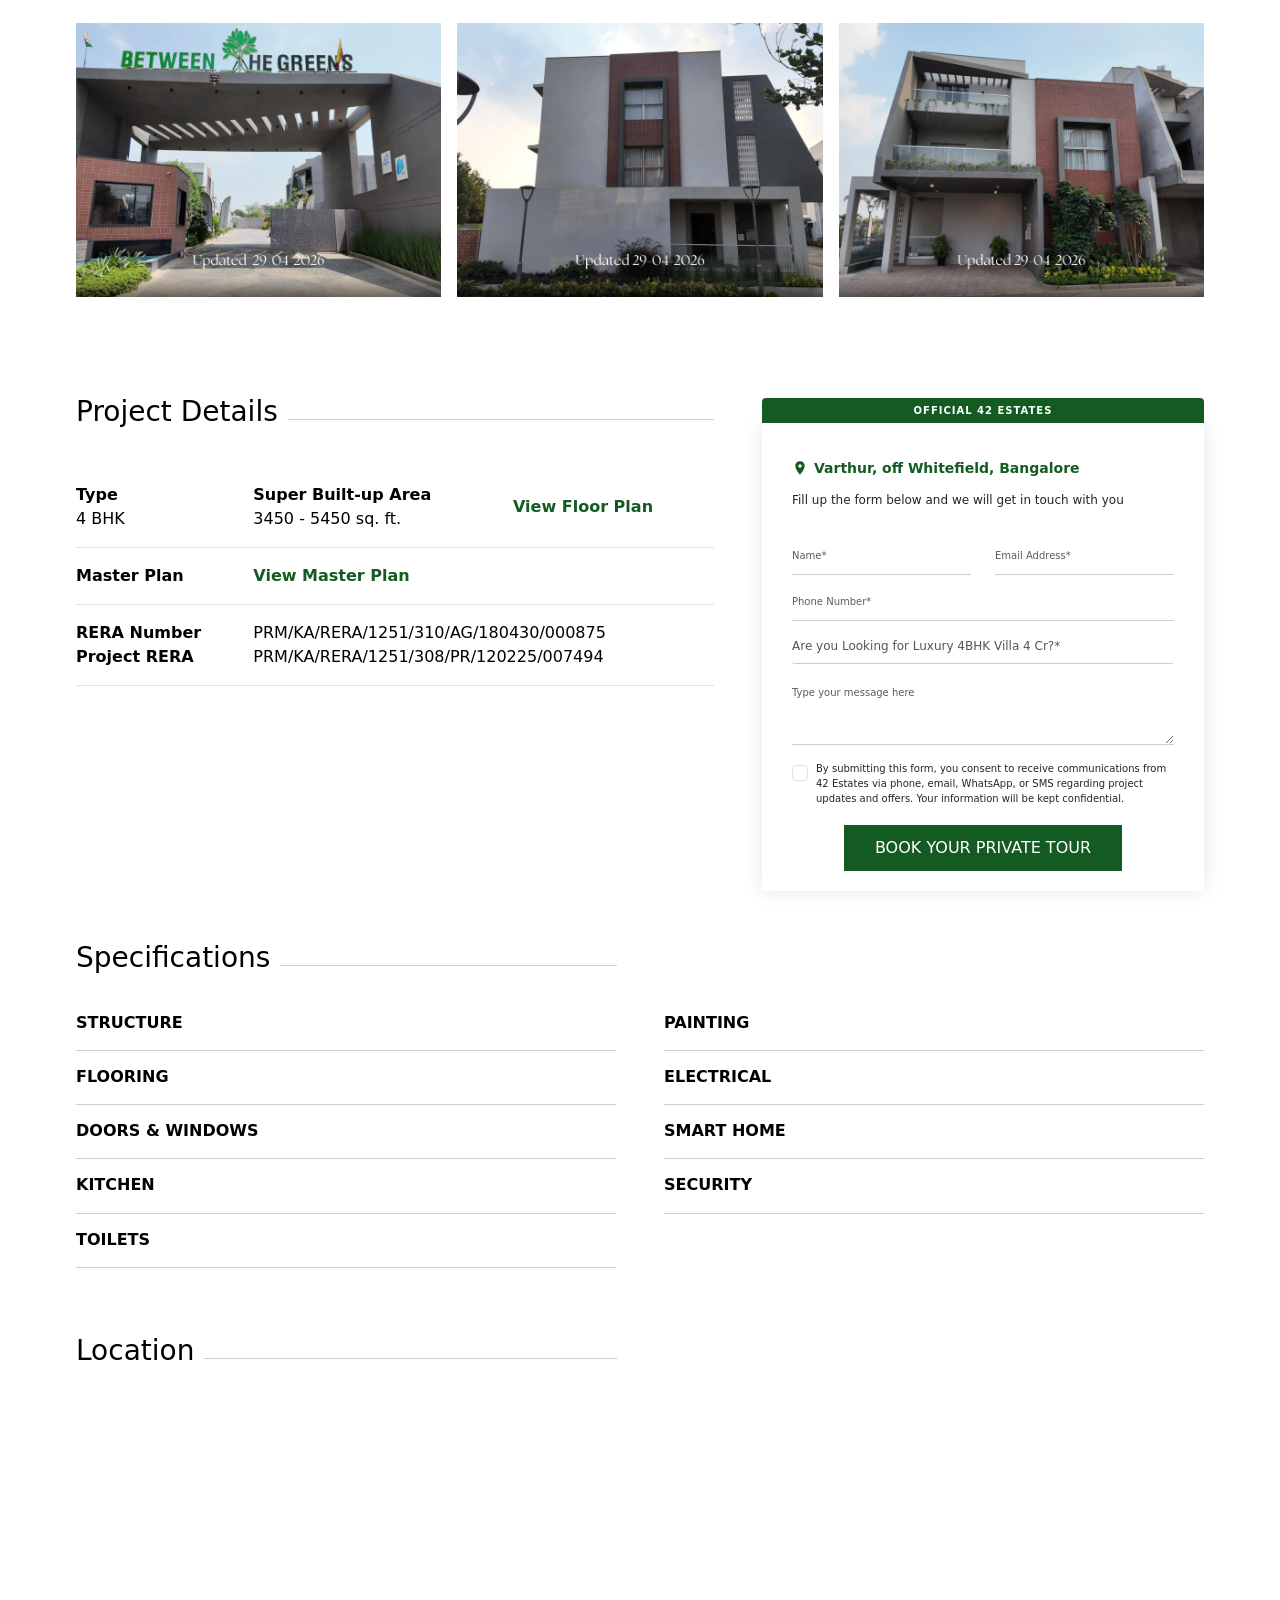
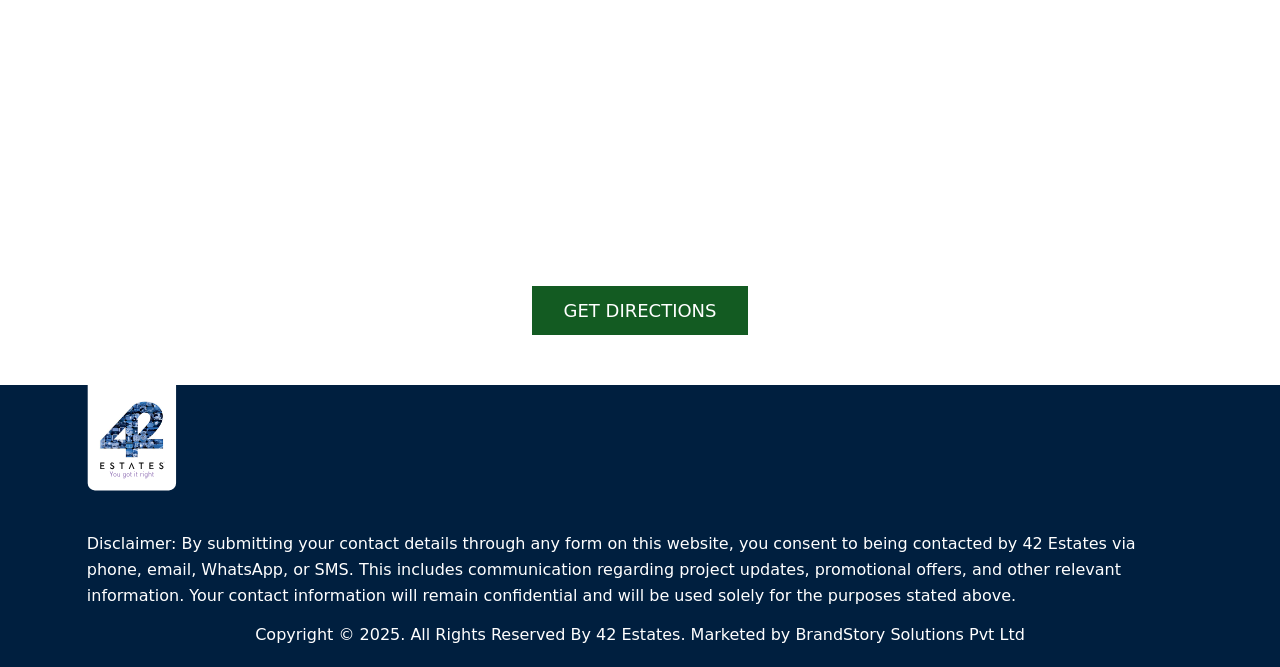
==== commit 0ce04238: "Updated page changes" ====
--- a/index.html
+++ b/index.html
@@ -1103,14 +1103,14 @@
                                         <div class="row">
                                             <div class="col-md-6">
                                                 <input type="text" id="banner_f_name" name="f_name" class="form-control"
-                                                    placeholder="First Name*" required
+                                                    placeholder="Name*" required
                                                     oninput="this.value = this.value.replace(/[^A-Za-z ]/g, '')"
                                                     minlength="3" maxlength="30">
                                             </div>
-                                            <div class="col-md-6">
+                                            <!-- <div class="col-md-6">
                                                 <input type="text" id="banner_l_name" name="l_name" class="form-control"
                                                     placeholder="Last Name*" required>
-                                            </div>
+                                            </div> -->
                                             <div class="col-md-6">
                                                 <input type="email" id="banner_email" name="email" class="form-control"
                                                     placeholder="Email Address*" required
@@ -1118,7 +1118,7 @@
                                                     title="Please enter a valid email address"
                                                     oninput="this.value=this.value.replace(/\s/g,'')">
                                             </div>
-                                            <div class="col-md-6">
+                                            <div class="col-md-12">
                                                 <input type="tel" id="banner_phonefax" name="phonefax"
                                                     class="form-control" placeholder="Phone Number*" maxlength="10"
                                                     minlength="10" pattern="[0-9]{10}"
@@ -1181,21 +1181,21 @@
                                 <div class="row">
                                     <div class="col-md-6">
                                         <input type="text" id="mobile_banner_f_name" name="f_name" class="form-control"
-                                            placeholder="First Name*" required
+                                            placeholder="Name*" required
                                             oninput="this.value = this.value.replace(/[^A-Za-z ]/g, '')" minlength="3"
                                             maxlength="30">
                                     </div>
-                                    <div class="col-md-6">
+                                    <!-- <div class="col-md-6">
                                         <input type="text" id="mobile_banner_l_name" name="l_name" class="form-control"
                                             placeholder="Last Name*" required>
-                                    </div>
+                                    </div> -->
                                     <div class="col-md-6">
                                         <input type="email" id="mobile_banner_email" name="email" class="form-control"
                                             placeholder="Email Address*" required pattern="^[^\s@]+@[^\s@]+\.[^\s@]+$"
                                             title="Please enter a valid email address"
                                             oninput="this.value=this.value.replace(/\s/g,'')">
                                     </div>
-                                    <div class="col-md-6">
+                                    <div class="col-md-12">
                                         <input type="tel" id="mobile_banner_phonefax" name="phonefax"
                                             class="form-control" placeholder="Phone Number*" maxlength="10"
                                             minlength="10" pattern="[0-9]{10}"
@@ -1653,14 +1653,14 @@
                                     <div class="row">
                                         <div class="col-md-6">
                                             <input type="text" id="f_name" name="f_name" class="form-control"
-                                                placeholder="First Name*" required
+                                                placeholder="Name*" required
                                                 oninput="this.value = this.value.replace(/[^A-Za-z ]/g, '')"
                                                 minlength="3" maxlength="30">
                                         </div>
-                                        <div class="col-md-6">
+                                        <!-- <div class="col-md-6">
                                             <input type="text" id="l_name" name="l_name" class="form-control"
                                                 placeholder="Last Name*" required>
-                                        </div>
+                                        </div> -->
                                         <div class="col-md-6">
                                             <input type="email" id="email" name="email" class="form-control"
                                                 placeholder="Email Address*" required
@@ -1668,7 +1668,7 @@
                                                 title="Please enter a valid email address"
                                                 oninput="this.value=this.value.replace(/\s/g,'')">
                                         </div>
-                                        <div class="col-md-6">
+                                        <div class="col-md-12">
                                             <input type="tel" id="phonefax" name="phonefax" class="form-control"
                                                 placeholder="Phone Number*" maxlength="10" minlength="10"
                                                 pattern="[0-9]{10}"
@@ -2121,7 +2121,7 @@
                                             <div class="row">
                                                 <div class="col-md-12">
                                                     <input type="text" id="lead_f_name" name="f_name"
-                                                        class="form-control" placeholder="First Name*" required
+                                                        class="form-control" placeholder="Name*" required
                                                         oninput="this.value = this.value.replace(/[^A-Za-z ]/g, '')"
                                                         minlength="3" maxlength="30">
                                                 </div>
@@ -2132,7 +2132,7 @@
                                                         title="Please enter a valid email address"
                                                         oninput="this.value=this.value.replace(/\s/g,'')">
                                                 </div>
-                                                <div class="col-md-6 mb-3">
+                                                <div class="col-md-12 mb-3">
                                                     <input type="tel" id="lead_phonefax" name="phonefax"
                                                         class="form-control" placeholder="Phone Number*" required
                                                         maxlength="10" minlength="10" pattern="[0-9]{10}"
@@ -2189,46 +2189,6 @@
                 </div>
             </div>
 
-            <script>
-                // Trigger modal 8 seconds after page load, but only if no other modal is currently open
-                document.addEventListener("DOMContentLoaded", () => {
-                    // Set timeout for delay modal
-                    setTimeout(() => {
-                        // Check if any modal is currently open at this moment
-                        const openModals = document.querySelectorAll('.modal.show');
-                        const hasBackdrop = document.querySelector('.modal-backdrop');
-
-                        // Only open delay modal if no other modal is currently open
-                        if (openModals.length === 0 && !hasBackdrop) {
-                            const trigger = document.getElementById("openModalBtn");
-                            if (trigger) {
-                                trigger.click();
-                            }
-                        }
-                    }, 14000);
-
-                    // Fix backdrop issue when modals are closed
-                    // Listen for all modal hide events
-                    document.querySelectorAll('.modal').forEach(function (modal) {
-                        modal.addEventListener('hidden.bs.modal', function () {
-                            // Remove any lingering backdrops
-                            const backdrops = document.querySelectorAll('.modal-backdrop');
-                            backdrops.forEach(function (backdrop) {
-                                backdrop.remove();
-                            });
-                            // Remove modal-open class from body if no modals are open
-                            const remainingModals = document.querySelectorAll('.modal.show');
-                            if (remainingModals.length === 0) {
-                                document.body.classList.remove('modal-open');
-                                document.body.style.overflow = '';
-                                document.body.style.paddingRight = '';
-                            }
-                        });
-                    });
-                });
-            </script>
-
-
             <div class="modal fade master-modal" id="MasterPlanModal" tabindex="-1" aria-labelledby="MasterModalLabel"
                 aria-hidden="true">
                 <div class="modal-dialog modal-dialog-centered">
@@ -2244,14 +2204,14 @@
                                     <div class="row">
                                         <div class="col-md-6">
                                             <input type="text" id="f_name" name="f_name" class="form-control"
-                                                placeholder="First Name*" required
+                                                placeholder="Name*" required
                                                 oninput="this.value = this.value.replace(/[^A-Za-z ]/g, '')"
                                                 minlength="3" maxlength="30">
                                         </div>
-                                        <div class="col-md-6">
+                                        <!-- <div class="col-md-6">
                                             <input type="text" id="l_name" name="l_name" class="form-control"
                                                 placeholder="Last Name*" required>
-                                        </div>
+                                        </div> -->
                                         <div class="col-md-6">
                                             <input type="email" id="email" name="email" class="form-control"
                                                 placeholder="Email Address*" required
@@ -2328,14 +2288,14 @@
                             <div class="row">
                                 <div class="col-md-6">
                                     <input type="text" id="f_name" name="f_name" class="form-control"
-                                        placeholder="First Name*" required
+                                        placeholder="Name*" required
                                         oninput="this.value = this.value.replace(/[^A-Za-z ]/g, '')" minlength="3"
                                         maxlength="30">
                                 </div>
-                                <div class="col-md-6">
+                                <!-- <div class="col-md-6">
                                     <input type="text" id="l_name" name="l_name" class="form-control"
                                         placeholder="Last Name*" required>
-                                </div>
+                                </div> -->
                                 <div class="col-md-6">
                                     <input type="email" id="email" name="email" class="form-control"
                                         placeholder="Email Address*" required pattern="^[^\s@]+@[^\s@]+\.[^\s@]+$"
@@ -2871,6 +2831,47 @@
     </script>
     <script data-no-optimize="1">window.lazyLoadOptions = Object.assign({}, { threshold: 300 }, window.lazyLoadOptions || {}); !function (t, e) { "object" == typeof exports && "undefined" != typeof module ? module.exports = e() : "function" == typeof define && define.amd ? define(e) : (t = "undefined" != typeof globalThis ? globalThis : t || self).LazyLoad = e() }(this, function () { "use strict"; function e() { return (e = Object.assign || function (t) { for (var e = 1; e < arguments.length; e++) { var n, a = arguments[e]; for (n in a) Object.prototype.hasOwnProperty.call(a, n) && (t[n] = a[n]) } return t }).apply(this, arguments) } function o(t) { return e({}, at, t) } function l(t, e) { return t.getAttribute(gt + e) } function c(t) { return l(t, vt) } function s(t, e) { return function (t, e, n) { e = gt + e; null !== n ? t.setAttribute(e, n) : t.removeAttribute(e) }(t, vt, e) } function i(t) { return s(t, null), 0 } function r(t) { return null === c(t) } function u(t) { return c(t) === _t } function d(t, e, n, a) { t && (void 0 === a ? void 0 === n ? t(e) : t(e, n) : t(e, n, a)) } function f(t, e) { et ? t.classList.add(e) : t.className += (t.className ? " " : "") + e } function _(t, e) { et ? t.classList.remove(e) : t.className = t.className.replace(new RegExp("(^|\\s+)" + e + "(\\s+|$)"), " ").replace(/^\s+/, "").replace(/\s+$/, "") } function g(t) { return t.llTempImage } function v(t, e) { !e || (e = e._observer) && e.unobserve(t) } function b(t, e) { t && (t.loadingCount += e) } function p(t, e) { t && (t.toLoadCount = e) } function n(t) { for (var e, n = [], a = 0; e = t.children[a]; a += 1)"SOURCE" === e.tagName && n.push(e); return n } function h(t, e) { (t = t.parentNode) && "PICTURE" === t.tagName && n(t).forEach(e) } function a(t, e) { n(t).forEach(e) } function m(t) { return !!t[lt] } function E(t) { return t[lt] } function I(t) { return delete t[lt] } function y(e, t) { var n; m(e) || (n = {}, t.forEach(function (t) { n[t] = e.getAttribute(t) }), e[lt] = n) } function L(a, t) { var o; m(a) && (o = E(a), t.forEach(function (t) { var e, n; e = a, (t = o[n = t]) ? e.setAttribute(n, t) : e.removeAttribute(n) })) } function k(t, e, n) { f(t, e.class_loading), s(t, st), n && (b(n, 1), d(e.callback_loading, t, n)) } function A(t, e, n) { n && t.setAttribute(e, n) } function O(t, e) { A(t, rt, l(t, e.data_sizes)), A(t, it, l(t, e.data_srcset)), A(t, ot, l(t, e.data_src)) } function w(t, e, n) { var a = l(t, e.data_bg_multi), o = l(t, e.data_bg_multi_hidpi); (a = nt && o ? o : a) && (t.style.backgroundImage = a, n = n, f(t = t, (e = e).class_applied), s(t, dt), n && (e.unobserve_completed && v(t, e), d(e.callback_applied, t, n))) } function x(t, e) { !e || 0 < e.loadingCount || 0 < e.toLoadCount || d(t.callback_finish, e) } function M(t, e, n) { t.addEventListener(e, n), t.llEvLisnrs[e] = n } function N(t) { return !!t.llEvLisnrs } function z(t) { if (N(t)) { var e, n, a = t.llEvLisnrs; for (e in a) { var o = a[e]; n = e, o = o, t.removeEventListener(n, o) } delete t.llEvLisnrs } } function C(t, e, n) { var a; delete t.llTempImage, b(n, -1), (a = n) && --a.toLoadCount, _(t, e.class_loading), e.unobserve_completed && v(t, n) } function R(i, r, c) { var l = g(i) || i; N(l) || function (t, e, n) { N(t) || (t.llEvLisnrs = {}); var a = "VIDEO" === t.tagName ? "loadeddata" : "load"; M(t, a, e), M(t, "error", n) }(l, function (t) { var e, n, a, o; n = r, a = c, o = u(e = i), C(e, n, a), f(e, n.class_loaded), s(e, ut), d(n.callback_loaded, e, a), o || x(n, a), z(l) }, function (t) { var e, n, a, o; n = r, a = c, o = u(e = i), C(e, n, a), f(e, n.class_error), s(e, ft), d(n.callback_error, e, a), o || x(n, a), z(l) }) } function T(t, e, n) { var a, o, i, r, c; t.llTempImage = document.createElement("IMG"), R(t, e, n), m(c = t) || (c[lt] = { backgroundImage: c.style.backgroundImage }), i = n, r = l(a = t, (o = e).data_bg), c = l(a, o.data_bg_hidpi), (r = nt && c ? c : r) && (a.style.backgroundImage = 'url("'.concat(r, '")'), g(a).setAttribute(ot, r), k(a, o, i)), w(t, e, n) } function G(t, e, n) { var a; R(t, e, n), a = e, e = n, (t = Et[(n = t).tagName]) && (t(n, a), k(n, a, e)) } function D(t, e, n) { var a; a = t, (-1 < It.indexOf(a.tagName) ? G : T)(t, e, n) } function S(t, e, n) { var a; t.setAttribute("loading", "lazy"), R(t, e, n), a = e, (e = Et[(n = t).tagName]) && e(n, a), s(t, _t) } function V(t) { t.removeAttribute(ot), t.removeAttribute(it), t.removeAttribute(rt) } function j(t) { h(t, function (t) { L(t, mt) }), L(t, mt) } function F(t) { var e; (e = yt[t.tagName]) ? e(t) : m(e = t) && (t = E(e), e.style.backgroundImage = t.backgroundImage) } function P(t, e) { var n; F(t), n = e, r(e = t) || u(e) || (_(e, n.class_entered), _(e, n.class_exited), _(e, n.class_applied), _(e, n.class_loading), _(e, n.class_loaded), _(e, n.class_error)), i(t), I(t) } function U(t, e, n, a) { var o; n.cancel_on_exit && (c(t) !== st || "IMG" === t.tagName && (z(t), h(o = t, function (t) { V(t) }), V(o), j(t), _(t, n.class_loading), b(a, -1), i(t), d(n.callback_cancel, t, e, a))) } function $(t, e, n, a) { var o, i, r = (i = t, 0 <= bt.indexOf(c(i))); s(t, "entered"), f(t, n.class_entered), _(t, n.class_exited), o = t, i = a, n.unobserve_entered && v(o, i), d(n.callback_enter, t, e, a), r || D(t, n, a) } function q(t) { return t.use_native && "loading" in HTMLImageElement.prototype } function H(t, o, i) { t.forEach(function (t) { return (a = t).isIntersecting || 0 < a.intersectionRatio ? $(t.target, t, o, i) : (e = t.target, n = t, a = o, t = i, void (r(e) || (f(e, a.class_exited), U(e, n, a, t), d(a.callback_exit, e, n, t)))); var e, n, a }) } function B(e, n) { var t; tt && !q(e) && (n._observer = new IntersectionObserver(function (t) { H(t, e, n) }, { root: (t = e).container === document ? null : t.container, rootMargin: t.thresholds || t.threshold + "px" })) } function J(t) { return Array.prototype.slice.call(t) } function K(t) { return t.container.querySelectorAll(t.elements_selector) } function Q(t) { return c(t) === ft } function W(t, e) { return e = t || K(e), J(e).filter(r) } function X(e, t) { var n; (n = K(e), J(n).filter(Q)).forEach(function (t) { _(t, e.class_error), i(t) }), t.update() } function t(t, e) { var n, a, t = o(t); this._settings = t, this.loadingCount = 0, B(t, this), n = t, a = this, Y && window.addEventListener("online", function () { X(n, a) }), this.update(e) } var Y = "undefined" != typeof window, Z = Y && !("onscroll" in window) || "undefined" != typeof navigator && /(gle|ing|ro)bot|crawl|spider/i.test(navigator.userAgent), tt = Y && "IntersectionObserver" in window, et = Y && "classList" in document.createElement("p"), nt = Y && 1 < window.devicePixelRatio, at = { elements_selector: ".lazy", container: Z || Y ? document : null, threshold: 300, thresholds: null, data_src: "src", data_srcset: "srcset", data_sizes: "sizes", data_bg: "bg", data_bg_hidpi: "bg-hidpi", data_bg_multi: "bg-multi", data_bg_multi_hidpi: "bg-multi-hidpi", data_poster: "poster", class_applied: "applied", class_loading: "litespeed-loading", class_loaded: "litespeed-loaded", class_error: "error", class_entered: "entered", class_exited: "exited", unobserve_completed: !0, unobserve_entered: !1, cancel_on_exit: !0, callback_enter: null, callback_exit: null, callback_applied: null, callback_loading: null, callback_loaded: null, callback_error: null, callback_finish: null, callback_cancel: null, use_native: !1 }, ot = "src", it = "srcset", rt = "sizes", ct = "poster", lt = "llOriginalAttrs", st = "loading", ut = "loaded", dt = "applied", ft = "error", _t = "native", gt = "data-", vt = "ll-status", bt = [st, ut, dt, ft], pt = [ot], ht = [ot, ct], mt = [ot, it, rt], Et = { IMG: function (t, e) { h(t, function (t) { y(t, mt), O(t, e) }), y(t, mt), O(t, e) }, IFRAME: function (t, e) { y(t, pt), A(t, ot, l(t, e.data_src)) }, VIDEO: function (t, e) { a(t, function (t) { y(t, pt), A(t, ot, l(t, e.data_src)) }), y(t, ht), A(t, ct, l(t, e.data_poster)), A(t, ot, l(t, e.data_src)), t.load() } }, It = ["IMG", "IFRAME", "VIDEO"], yt = { IMG: j, IFRAME: function (t) { L(t, pt) }, VIDEO: function (t) { a(t, function (t) { L(t, pt) }), L(t, ht), t.load() } }, Lt = ["IMG", "IFRAME", "VIDEO"]; return t.prototype = { update: function (t) { var e, n, a, o = this._settings, i = W(t, o); { if (p(this, i.length), !Z && tt) return q(o) ? (e = o, n = this, i.forEach(function (t) { -1 !== Lt.indexOf(t.tagName) && S(t, e, n) }), void p(n, 0)) : (t = this._observer, o = i, t.disconnect(), a = t, void o.forEach(function (t) { a.observe(t) })); this.loadAll(i) } }, destroy: function () { this._observer && this._observer.disconnect(), K(this._settings).forEach(function (t) { I(t) }), delete this._observer, delete this._settings, delete this.loadingCount, delete this.toLoadCount }, loadAll: function (t) { var e = this, n = this._settings; W(t, n).forEach(function (t) { v(t, e), D(t, n, e) }) }, restoreAll: function () { var e = this._settings; K(e).forEach(function (t) { P(t, e) }) } }, t.load = function (t, e) { e = o(e); D(t, e) }, t.resetStatus = function (t) { i(t) }, t }), function (t, e) { "use strict"; function n() { e.body.classList.add("litespeed_lazyloaded") } function a() { console.log("[LiteSpeed] Start Lazy Load"), o = new LazyLoad(Object.assign({}, t.lazyLoadOptions || {}, { elements_selector: "[data-lazyloaded]", callback_finish: n })), i = function () { o.update() }, t.MutationObserver && new MutationObserver(i).observe(e.documentElement, { childList: !0, subtree: !0, attributes: !0 }) } var o, i; function startLazy() { if ("requestIdleCallback" in t) { t.requestIdleCallback(a, { timeout: 2500 }); } else { setTimeout(a, 800); } } t.addEventListener ? t.addEventListener("load", startLazy, !1) : t.attachEvent("onload", startLazy) }(window, document);</script>
     <script data-no-optimize="1">window.litespeed_ui_events = window.litespeed_ui_events || ["mouseover", "click", "keydown", "wheel", "touchmove", "touchstart"]; var urlCreator = window.URL || window.webkitURL; function litespeed_load_delayed_js_force() { console.log("[LiteSpeed] Start Load JS Delayed"), litespeed_ui_events.forEach(e => { window.removeEventListener(e, litespeed_load_delayed_js_force, { passive: !0 }) }), document.querySelectorAll("iframe[data-litespeed-src]").forEach(e => { e.setAttribute("src", e.getAttribute("data-litespeed-src")) }), "loading" == document.readyState ? window.addEventListener("DOMContentLoaded", litespeed_load_delayed_js) : litespeed_load_delayed_js() } litespeed_ui_events.forEach(e => { window.addEventListener(e, litespeed_load_delayed_js_force, { passive: !0 }) }); async function litespeed_load_delayed_js() { let t = []; for (var d in document.querySelectorAll('script[type="litespeed/javascript"]').forEach(e => { t.push(e) }), t) await new Promise(e => litespeed_load_one(t[d], e)); document.dispatchEvent(new Event("DOMContentLiteSpeedLoaded")), window.dispatchEvent(new Event("DOMContentLiteSpeedLoaded")) } function litespeed_load_one(t, e) { console.log("[LiteSpeed] Load ", t); var d = document.createElement("script"); d.addEventListener("load", e), d.addEventListener("error", e), t.getAttributeNames().forEach(e => { "type" != e && d.setAttribute("data-src" == e ? "src" : e, t.getAttribute(e)) }); let a = !(d.type = "text/javascript"); !d.src && t.textContent && (d.src = litespeed_inline2src(t.textContent), a = !0), t.after(d), t.remove(), a && e() } function litespeed_inline2src(t) { try { var d = urlCreator.createObjectURL(new Blob([t.replace(/^(?:< !-- ) ?(.*?)(?:- ->)?$/gm, "$1")], { type: "text/javascript " })) } catch (e) { d = "data:text/javascript;base64, " + btoa(t.replace(/^(?:< !-- ) ?(.*?)(?:- ->)?$/g, "$1")) } return d }</script>
+
+
+
+                <script>
+                // Trigger modal 8 seconds after page load, but only if no other modal is currently open
+                document.addEventListener("DOMContentLoaded", () => {
+                    // Set timeout for delay modal
+                    setTimeout(() => {
+                        // Check if any modal is currently open at this moment
+                        const openModals = document.querySelectorAll('.modal.show');
+                        const hasBackdrop = document.querySelector('.modal-backdrop');
+
+                        // Only open delay modal if no other modal is currently open
+                        if (openModals.length === 0 && !hasBackdrop) {
+                            const trigger = document.getElementById("openModalBtn");
+                            if (trigger) {
+                                trigger.click();
+                            }
+                        }
+                    }, 14000);
+
+                    // Fix backdrop issue when modals are closed
+                    // Listen for all modal hide events
+                    document.querySelectorAll('.modal').forEach(function (modal) {
+                        modal.addEventListener('hidden.bs.modal', function () {
+                            // Remove any lingering backdrops
+                            const backdrops = document.querySelectorAll('.modal-backdrop');
+                            backdrops.forEach(function (backdrop) {
+                                backdrop.remove();
+                            });
+                            // Remove modal-open class from body if no modals are open
+                            const remainingModals = document.querySelectorAll('.modal.show');
+                            if (remainingModals.length === 0) {
+                                document.body.classList.remove('modal-open');
+                                document.body.style.overflow = '';
+                                document.body.style.paddingRight = '';
+                            }
+                        });
+                    });
+                });
+            </script>
 </body>
 
 </html>
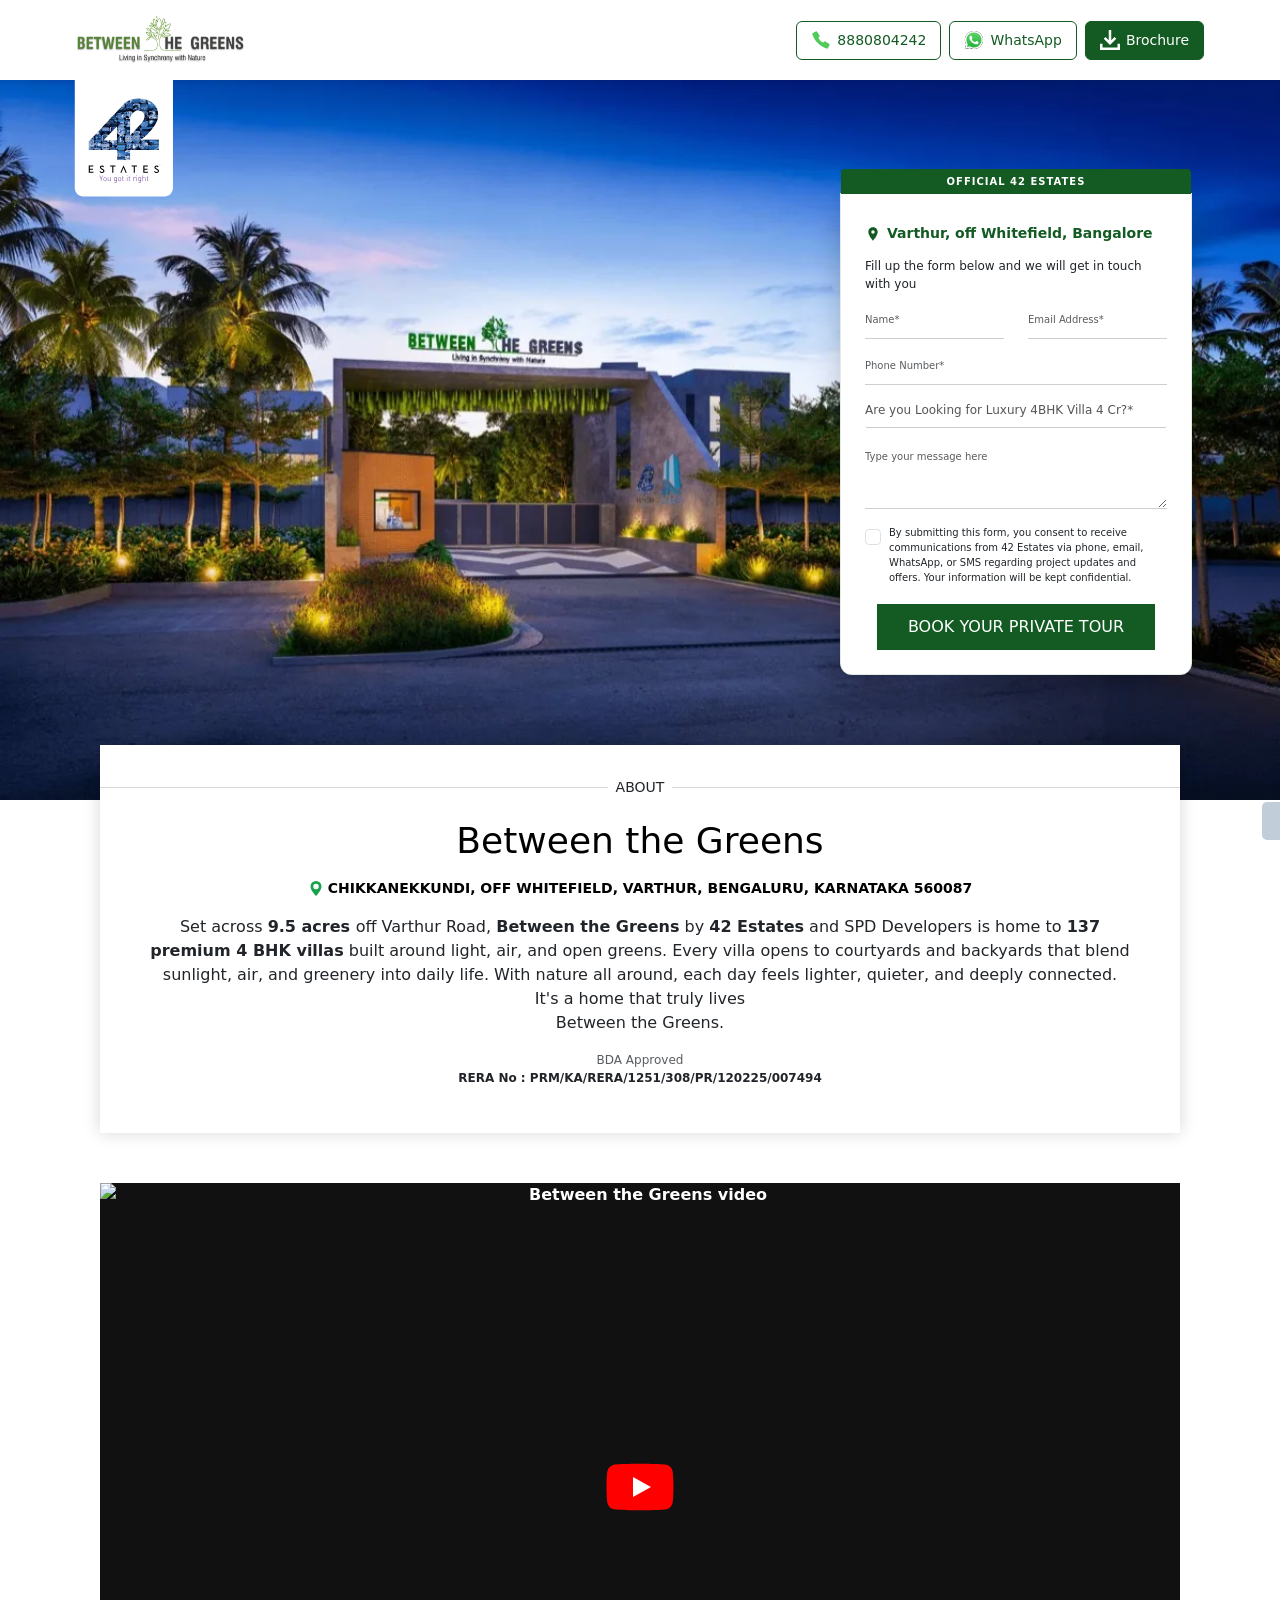
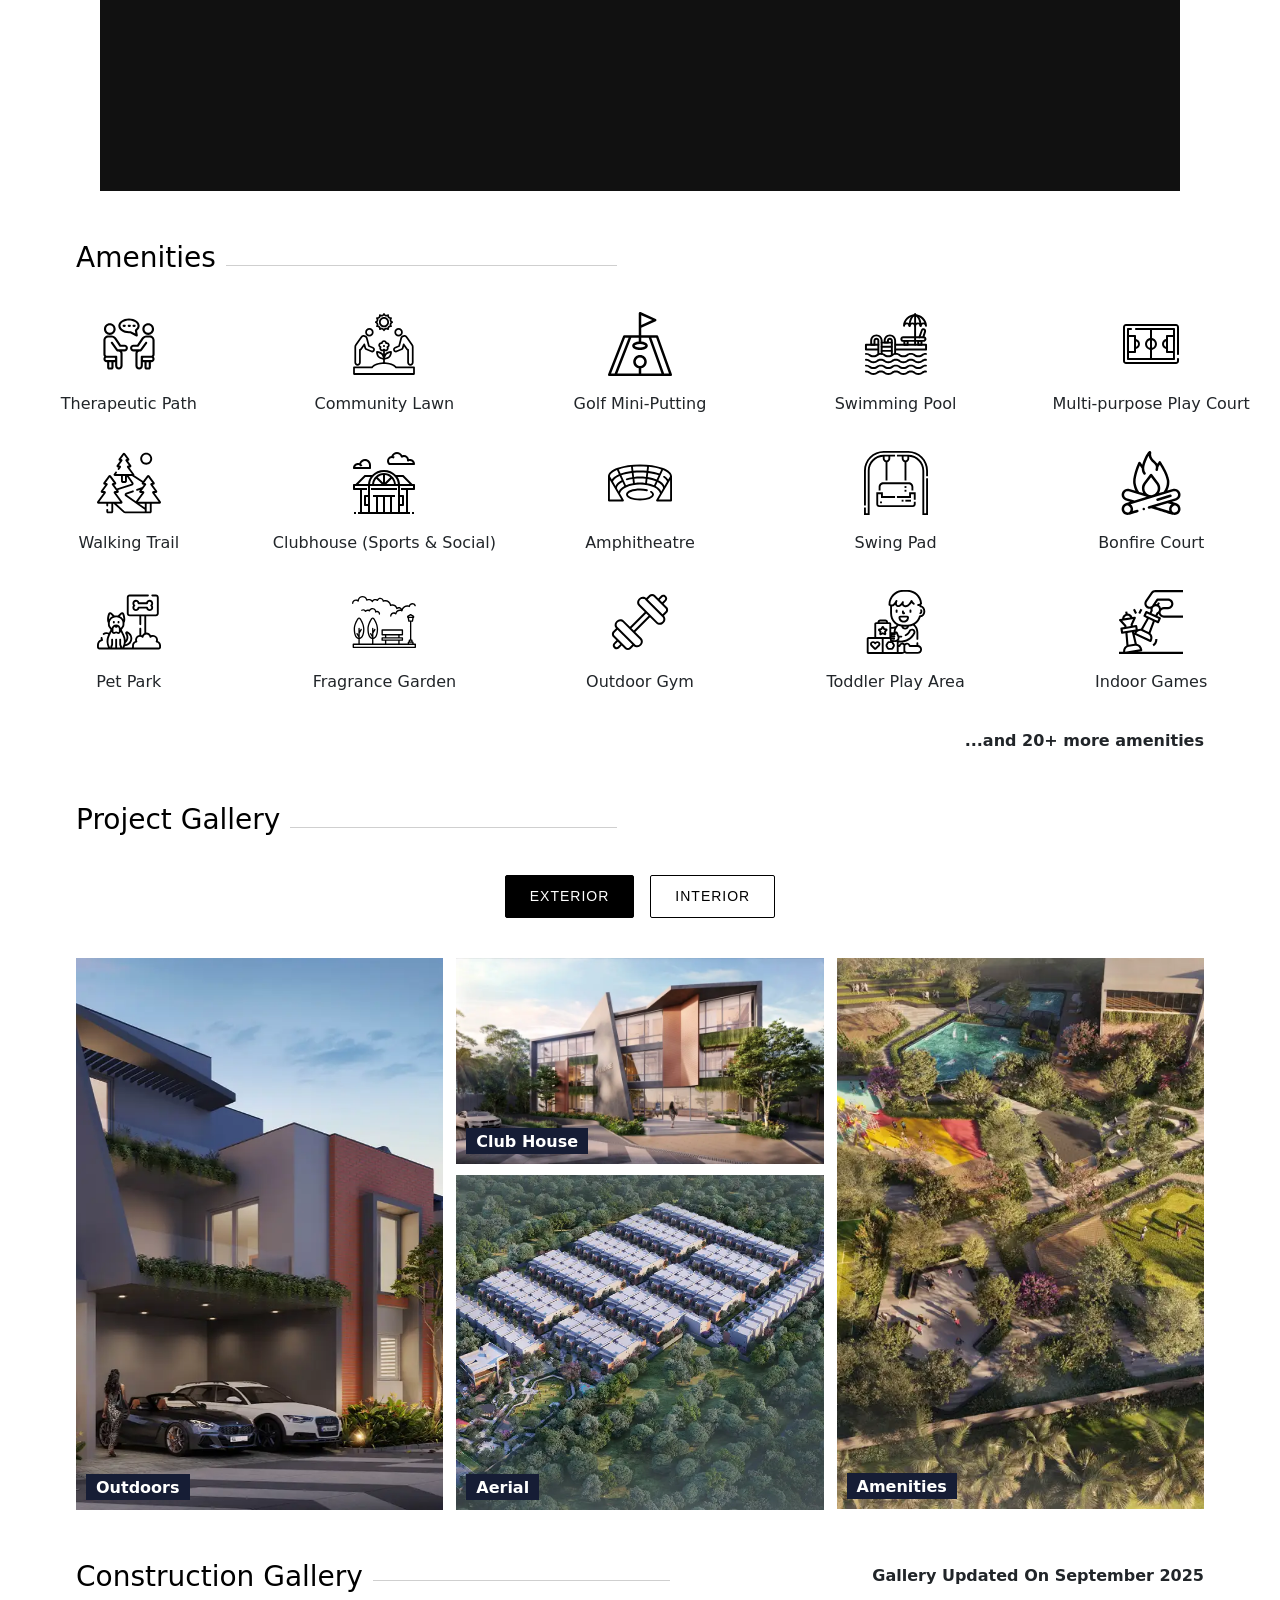
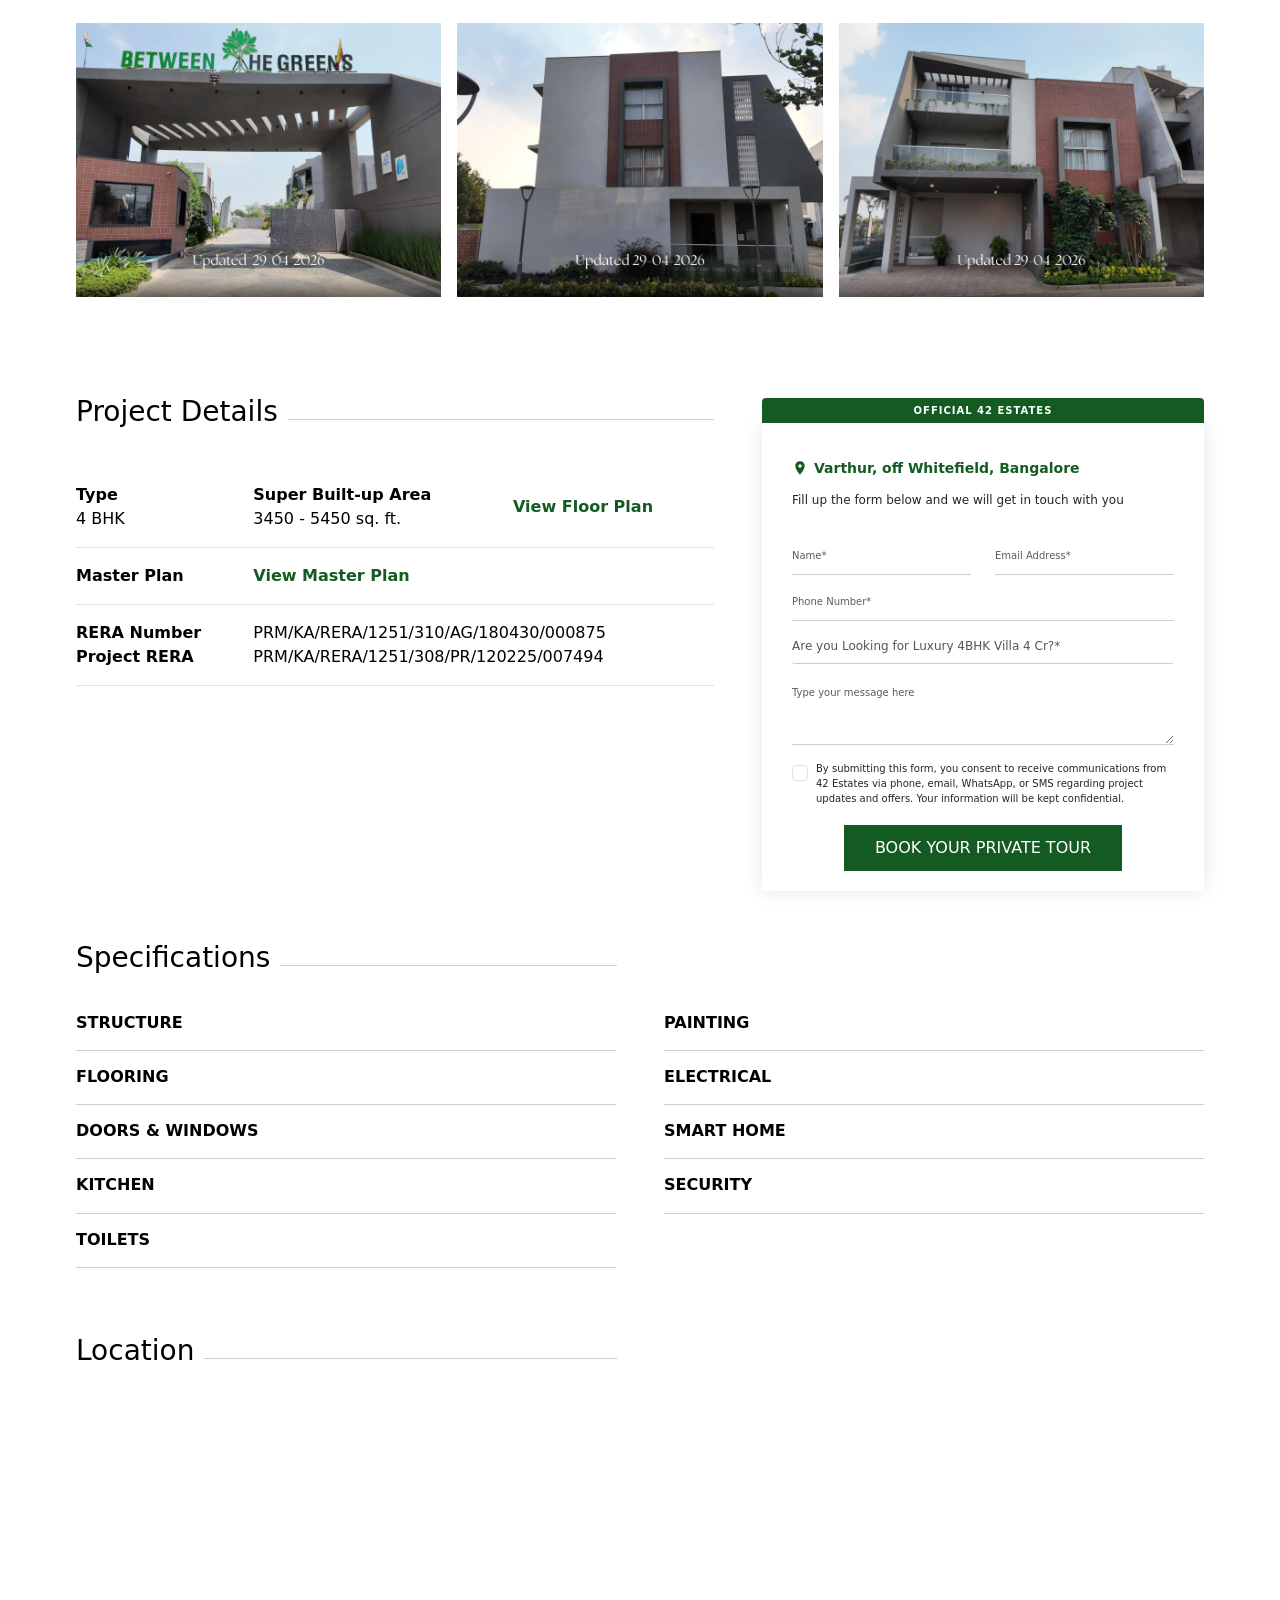
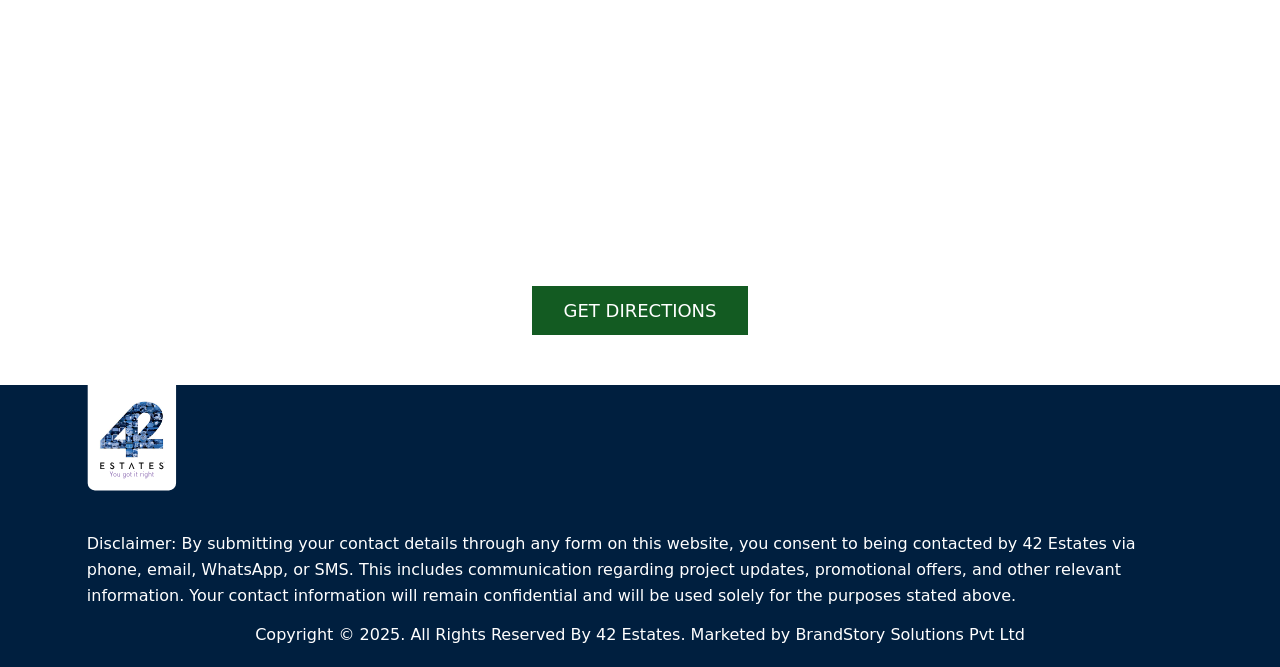
==== commit c4715565: "Updated page changes" ====
--- a/index.html
+++ b/index.html
@@ -2132,7 +2132,7 @@
                                                         title="Please enter a valid email address"
                                                         oninput="this.value=this.value.replace(/\s/g,'')">
                                                 </div>
-                                                <div class="col-md-12 mb-3">
+                                                <div class="col-md-6 mb-3">
                                                     <input type="tel" id="lead_phonefax" name="phonefax"
                                                         class="form-control" placeholder="Phone Number*" required
                                                         maxlength="10" minlength="10" pattern="[0-9]{10}"
@@ -2429,11 +2429,15 @@
                     submitBtn.disabled = true;
                     submitBtn.textContent = 'Submitting...';
                     
-                    // no-cors: API accepts POST but blocks reading response cross-origin
                     fetch('https://42estates.com/api/between-the-greens', {
                         method: 'POST',
-                        body: formData,
-                        mode: 'no-cors'
+                        body: formData
+                    })
+                    .then(function (response) {
+                        if (!response.ok) {
+                            throw new Error('Network response was not ok');
+                        }
+                        return response.json().catch(function () { return null; });
                     })
                     .then(function () {
                         // Trigger download on successful submission
@@ -2512,11 +2516,15 @@
                     submitBtn.disabled = true;
                     submitBtn.textContent = 'Submitting...';
                     
-                    // no-cors: API accepts POST but blocks reading response cross-origin
                     fetch('https://42estates.com/api/between-the-greens', {
                         method: 'POST',
-                        body: formData,
-                        mode: 'no-cors'
+                        body: formData
+                    })
+                    .then(function (response) {
+                        if (!response.ok) {
+                            throw new Error('Network response was not ok');
+                        }
+                        return response.json().catch(function () { return null; });
                     })
                     .then(function () {
                         // Trigger download on successful submission
@@ -2582,11 +2590,15 @@
                         submitBtn.disabled = true;
                         submitBtn.textContent = 'Submitting...';
                     }
-                    // no-cors: lead still posts; browser cannot read cross-origin response
                     fetch(form.action, {
                         method: 'POST',
-                        body: new FormData(form),
-                        mode: 'no-cors'
+                        body: new FormData(form)
+                    })
+                    .then(function (response) {
+                        if (!response.ok) {
+                            throw new Error('Network response was not ok');
+                        }
+                        return response.json().catch(function () { return null; });
                     })
                     .then(function () {
                         window.location.href = thankYouUrl;
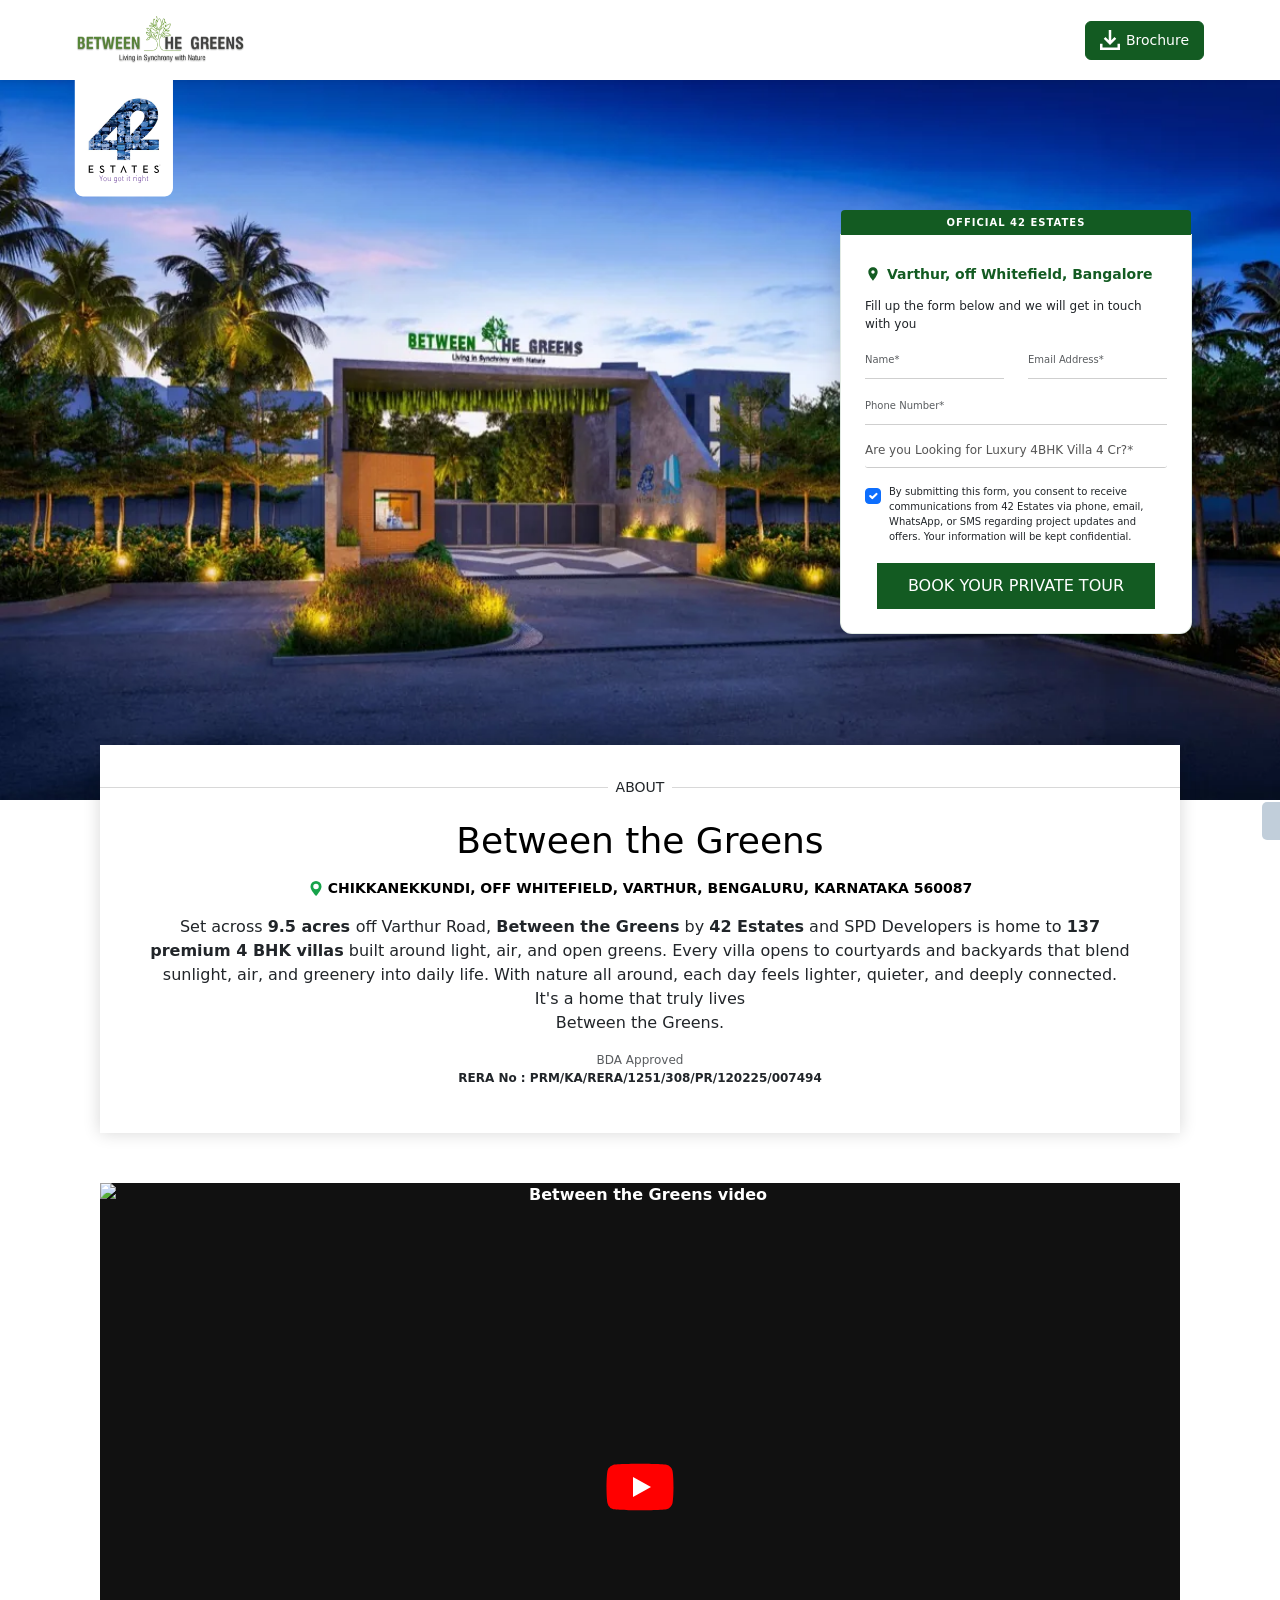
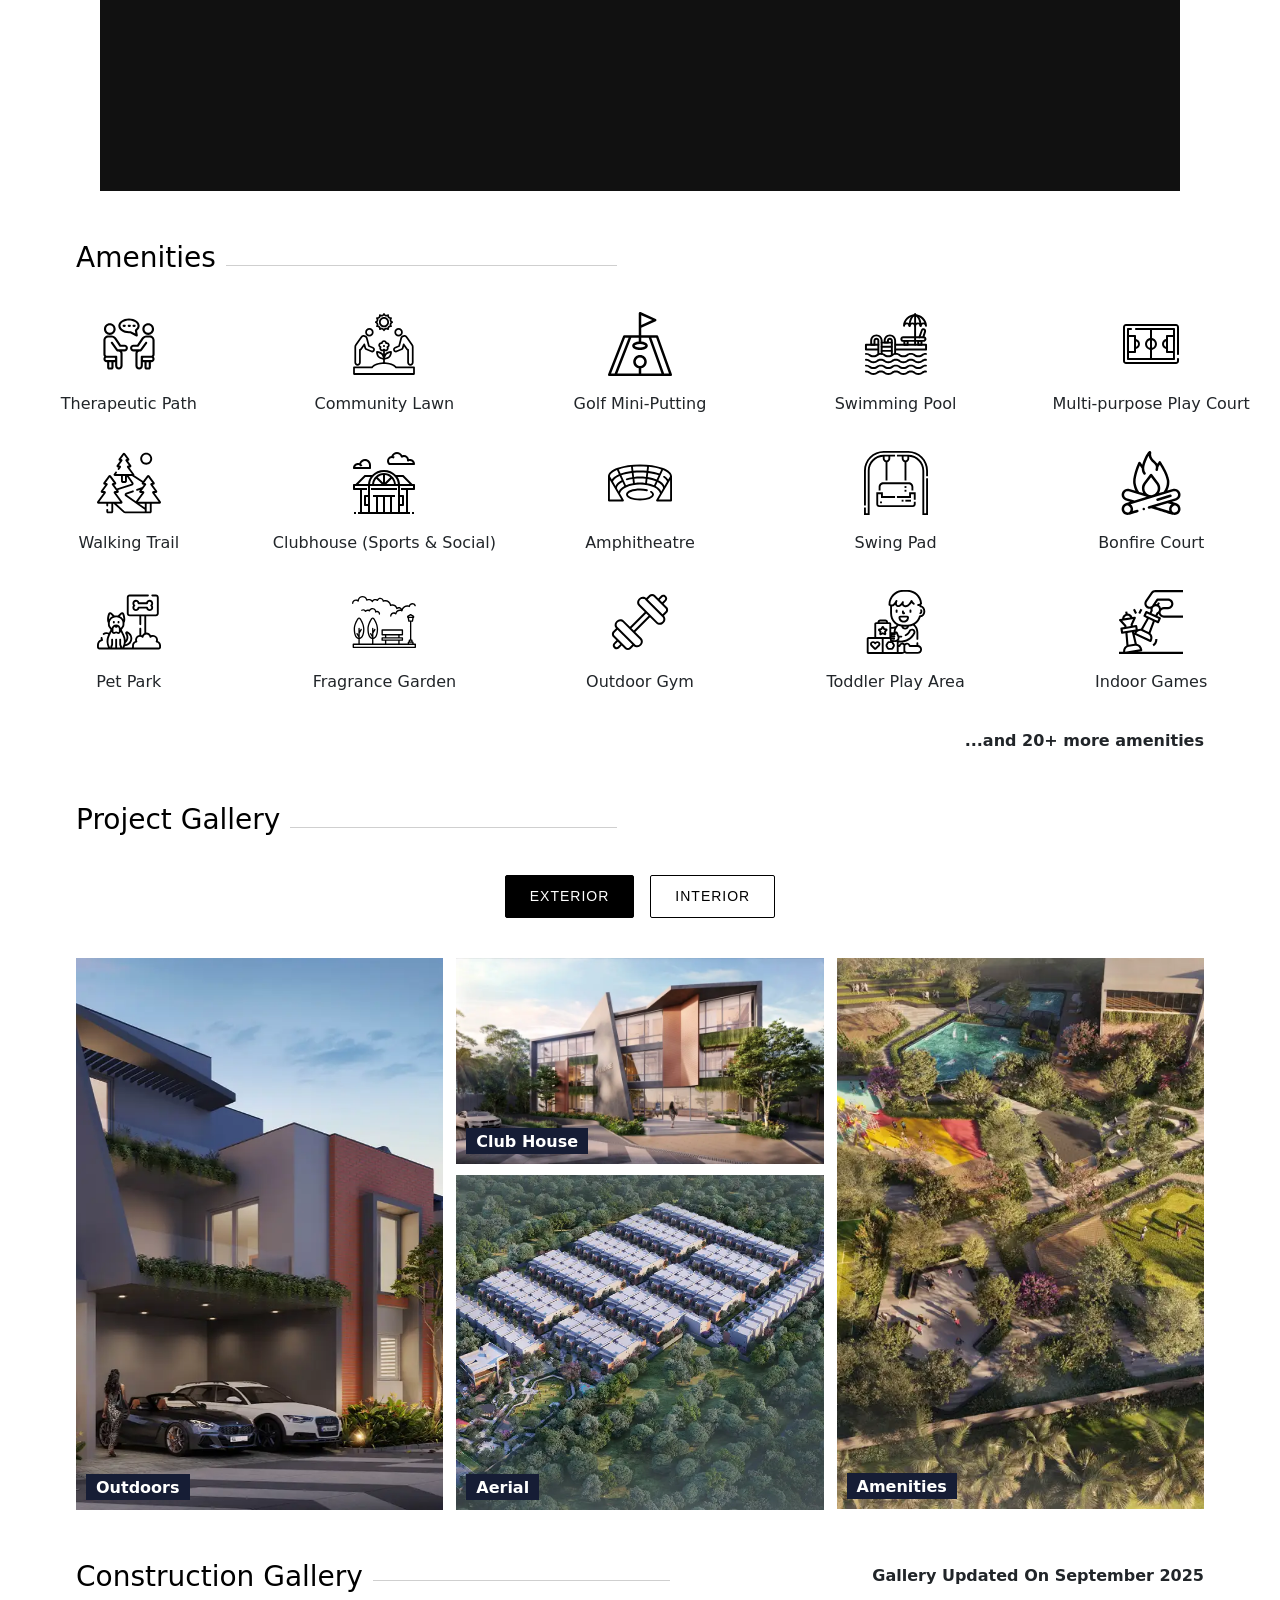
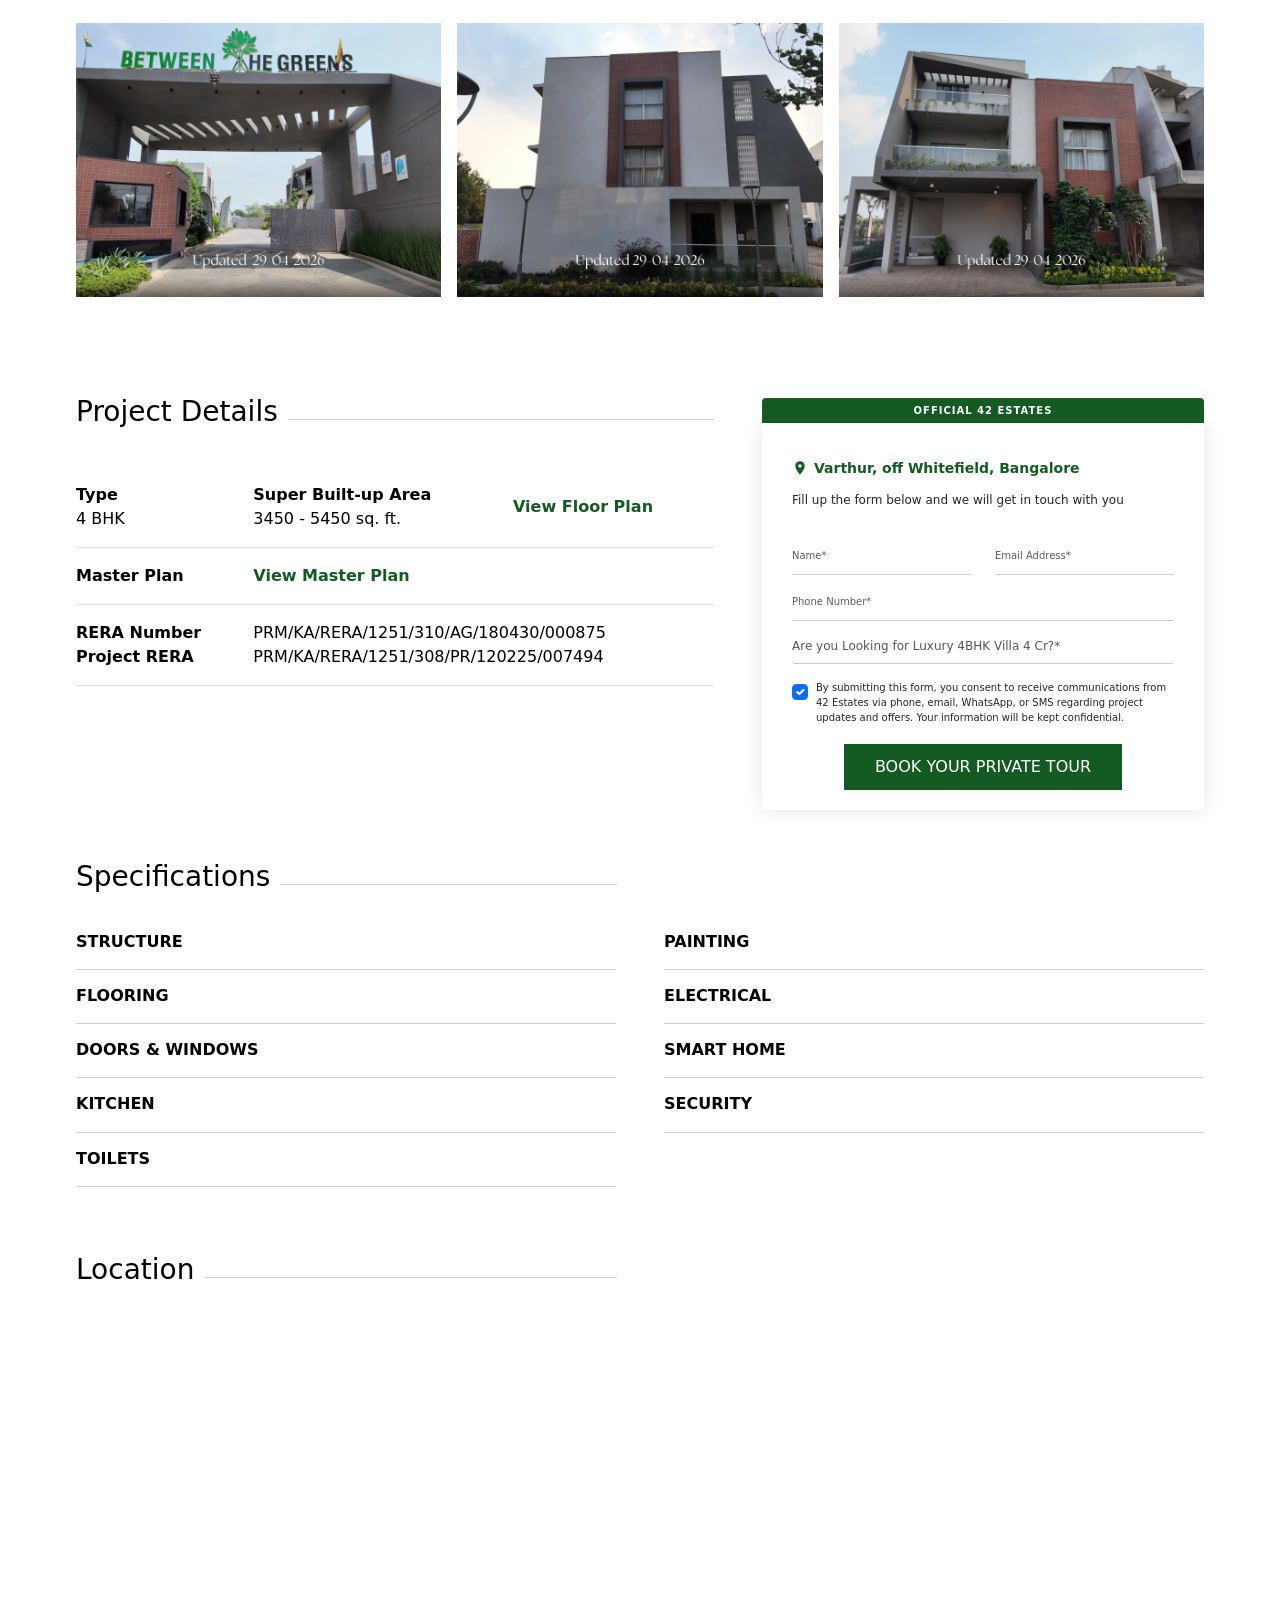
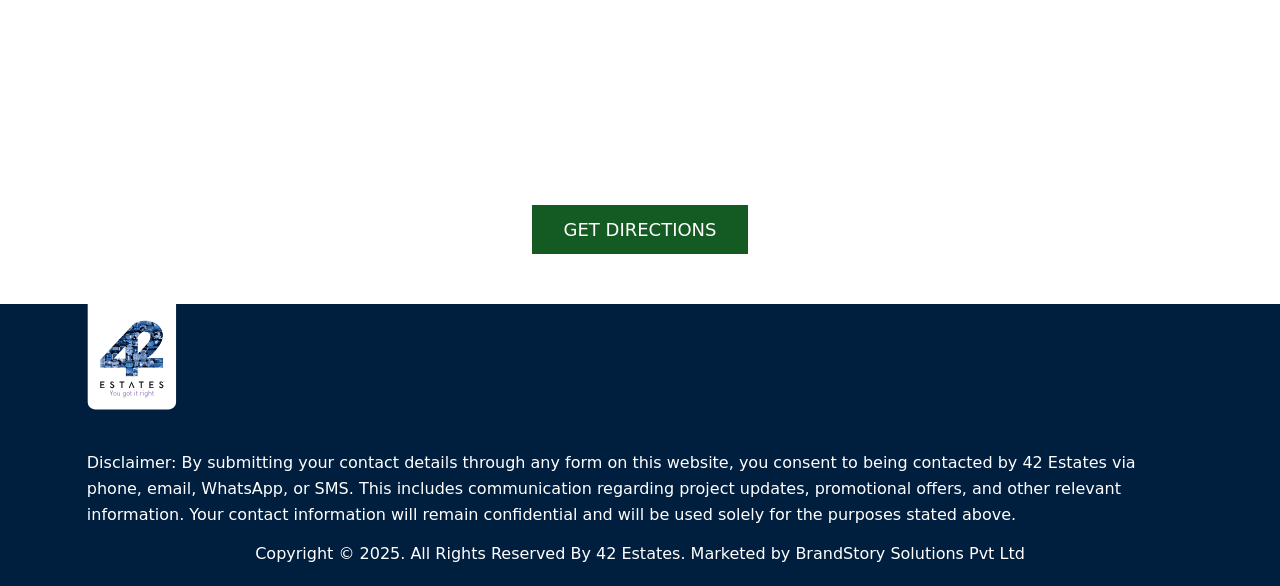
==== commit f809e97a: "Updated landing page changes" ====
--- a/index.html
+++ b/index.html
@@ -1009,14 +1009,14 @@
                     </a>
             
             <div class="d-none d-md-flex gap-2 header-actions">
-                <a class="header-btn" href="tel:+918880804242">
+                <!-- <a class="header-btn" href="tel:+918880804242">
                     <img src="images/phone-btwgreens.svg" alt="42 Estates" style="height: 20px;" class="img-fluid">
                     8880804242
                 </a>
                 <a class="header-btn" href="https://wa.me/918880804242" target="_blank" rel="noopener">
                     <img src="images/whtsp-btwgreens-icon.svg" alt="42 Estates" style="height: 20px;" class="img-fluid">
                     WhatsApp
-                </a>
+                </a> -->
                 <a class="header-btn btn-fill" href="#" data-bs-toggle="modal" data-bs-target="#leadModal">
                     <img src="images/download-btwgreens.svg" alt="42 Estates" style="height: 20px;" class="img-fluid">
                     Brochure
@@ -1026,7 +1026,7 @@
     </header>
     <div class="mobile-cta-bar d-md-none">
         <div class="mobile-cta-wrap d-flex align-items-center">
-            <a class="mobile-cta-segmented mobile-cta-segmented-phone" href="tel:+918880804242"
+            <!-- <a class="mobile-cta-segmented mobile-cta-segmented-phone" href="tel:+918880804242"
                 aria-label="Call Now 8880804242">
                 <svg class="mobile-cta-icon" viewBox="0 0 24 24" aria-hidden="true" focusable="false">
                     <path
@@ -1034,7 +1034,7 @@
                         fill="currentColor" />
                 </svg>
                 <span><strong>Call Now</strong></span>
-            </a>
+            </a> -->
             <span class="mobile-cta-divider" aria-hidden="true"></span>
             <a class="mobile-cta-segmented mobile-cta-segmented-fill" href="#" data-bs-toggle="modal"
                 data-bs-target="#leadModal" aria-label="Download brochure">
@@ -1046,10 +1046,10 @@
             </a>
         </div>
     </div>
-    <a class="mobile-whatsapp-fab d-md-none" href="https://wa.me/918880804242" target="_blank" rel="noopener"
+    <!-- <a class="mobile-whatsapp-fab d-md-none" href="https://wa.me/918880804242" target="_blank" rel="noopener"
         aria-label="Chat on WhatsApp">
         <img src="images/whtsp-btwgreens-icon.svg" alt="WhatsApp" width="48" height="48" loading="lazy" decoding="async" />
-    </a>
+    </a> -->
     <a href="/" class="corner-logo d-inline-flex align-items-center">
         <img src="images/42estates-logo.svg" alt="42 Estates" class="img-fluid" width="120" height="40" loading="lazy" decoding="async" />
     </a>
@@ -1136,14 +1136,14 @@
                                                     </select>
                                                 </div>
                                             </div>
-                                            <div class="col-md-12 mb-3">
+                                            <!-- <div class="col-md-12 mb-3">
                                                 <textarea id="banner_notes" name="notes" class="form-control"
                                                     placeholder="Type your message here" rows="3"></textarea>
-                                            </div>
+                                            </div> -->
                                             <div class="col-12">
                                                 <div class="form-check mb-3">
                                                     <input class="form-check-input" type="checkbox" id="consent-banner"
-                                                        name="consent" required>
+                                                        name="consent" required checked>
                                                     <label class="form-check-label" for="consent-banner"
                                                         style="font-size: 10px;">
                                                         By submitting this form, you consent to receive communications from 42 Estates via phone, email, WhatsApp, or SMS regarding project updates and offers. Your information will be kept confidential.
@@ -1213,14 +1213,14 @@
                                             </select>
                                         </div>
                                     </div>
-                                    <div class="col-md-12 mb-3">
+                                    <!-- <div class="col-md-12 mb-3">
                                         <textarea id="mobile_banner_notes" name="notes" class="form-control"
                                             placeholder="Type your message here" rows="3"></textarea>
-                                    </div>
+                                    </div> -->
                                     <div class="col-12">
                                         <div class="form-check mb-3">
                                             <input class="form-check-input" type="checkbox" id="consent-banner-mobile"
-                                                name="consent" required>
+                                                name="consent" required checked>
                                             <label class="form-check-label" for="consent-banner-mobile"
                                                 style="font-size: 10px;">
                                                 By submitting this form, you consent to receive communications from 42 Estates via phone, email, WhatsApp, or SMS regarding project updates and offers. Your information will be kept confidential.
@@ -1707,13 +1707,13 @@
                                         </style>
 
 
-                                        <div class="col-md-12 mb-3"><textarea id="notes" name="notes"
+                                        <!-- <div class="col-md-12 mb-3"><textarea id="notes" name="notes"
                                                 class="form-control" placeholder="Type your message here"
-                                                rows="6"></textarea></div>
+                                                rows="6"></textarea></div> -->
                                         <div class="col-12">
                                             <div class="form-check mb-3">
                                                 <input class="form-check-input" type="checkbox" id="consent-new"
-                                                    name="consent" required>
+                                                    name="consent" required checked>
                                                 <label class="form-check-label" for="consent-new"
                                                     style="font-size: 10px;">
                                                     By submitting this form, you consent to receive communications from 42 Estates via phone, email, WhatsApp, or SMS regarding project updates and offers. Your information will be kept confidential.
@@ -2015,13 +2015,13 @@
                                                 pattern="[0-9]{10}" title="Please enter exactly 10 digits"
                                                 oninput="this.value=this.value.replace(/[^0-9]/g,'')">
                                         </div>
-                                        <div class="col-md-12 mb-3"><textarea id="notes_auto" name="notes"
+                                        <!-- <div class="col-md-12 mb-3"><textarea id="notes_auto" name="notes"
                                                 class="form-control" placeholder="Type your message here"
-                                                rows="6"></textarea></div>
+                                                rows="6"></textarea></div> -->
                                         <div class="col-12">
                                             <div class="form-check mb-3">
                                                 <input class="form-check-input" type="checkbox" id="consent_auto"
-                                                    name="consent" required>
+                                                    name="consent" required checked>
                                                 <label class="form-check-label" for="consent_auto"
                                                     style="font-size: 10px;">
                                                     By submitting this form, you consent to receive communications from 42 Estates via phone, email, WhatsApp, or SMS regarding project updates and offers. Your information will be kept confidential.
@@ -2160,13 +2160,13 @@
                                                         </select>
                                                     </div>
                                                 </div>
-                                                <div class="col-md-12 mb-3 d-none"><textarea id="notes" name="notes"
+                                                <!-- <div class="col-md-12 mb-3 d-none"><textarea id="notes" name="notes"
                                                         class="form-control" placeholder="Type your message here"
-                                                        rows="6"></textarea></div>
+                                                        rows="6"></textarea></div> -->
                                                 <div class="col-12">
                                                     <div class="form-check mb-3">
                                                         <input class="form-check-input" type="checkbox" id="consent"
-                                                            name="consent" required>
+                                                            name="consent" required checked>
                                                         <label class="form-check-label" for="consent"
                                                             style="font-size: 10px;">
                                                             By submitting this form, you consent to receive communications from 42 Estates via phone, email, WhatsApp, or SMS regarding project updates and offers. Your information will be kept confidential.
@@ -2223,14 +2223,14 @@
                                             <input type="tel" id="phonefax" name="phonefax" class="form-control"
                                                 placeholder="Phone Number*" required>
                                         </div>
-                                        <div class="col-md-12 mb-3"><textarea id="notes" name="notes"
+                                        <!-- <div class="col-md-12 mb-3"><textarea id="notes" name="notes"
                                                 class="form-control" placeholder="Type your message here"
-                                                rows="6"></textarea></div>
+                                                rows="6"></textarea></div> -->
                                         <input type="hidden" name="pdf_url" id="masterPlanFileUrl" value="">
                                         <div class="col-12">
                                             <div class="form-check mb-3">
                                                 <input class="form-check-input" type="checkbox" id="consent_master"
-                                                    name="consent" required>
+                                                    name="consent" required checked>
                                                 <label class="form-check-label" for="consent_master"
                                                     style="font-size: 10px;">
                                                     By submitting this form, you consent to receive communications from 42 Estates via phone, email, WhatsApp, or SMS regarding project updates and offers. Your information will be kept confidential.
@@ -2306,13 +2306,13 @@
                                     <input type="tel" id="phonefax" name="phonefax" class="form-control"
                                         placeholder="Phone Number*" required>
                                 </div>
-                                <div class="col-md-12 mb-3"><textarea id="notes" name="notes" class="form-control"
-                                        placeholder="Type your message here" rows="6"></textarea></div>
+                                <!-- <div class="col-md-12 mb-3"><textarea id="notes" name="notes" class="form-control"
+                                        placeholder="Type your message here" rows="6"></textarea></div> -->
                                 <input type="hidden" name="fpdf_url" id="floorPlanFileUrl" value="">
                                 <div class="col-12">
                                     <div class="form-check mb-3">
                                         <input class="form-check-input" type="checkbox" id="consent_floor"
-                                            name="consent" required>
+                                            name="consent" required checked>
                                         <label class="form-check-label" for="consent_floor" style="font-size: 10px;">
                                             By submitting this form, you consent to receive communications from 42 Estates via phone, email, WhatsApp, or SMS regarding project updates and offers. Your information will be kept confidential.
                                         </label>
